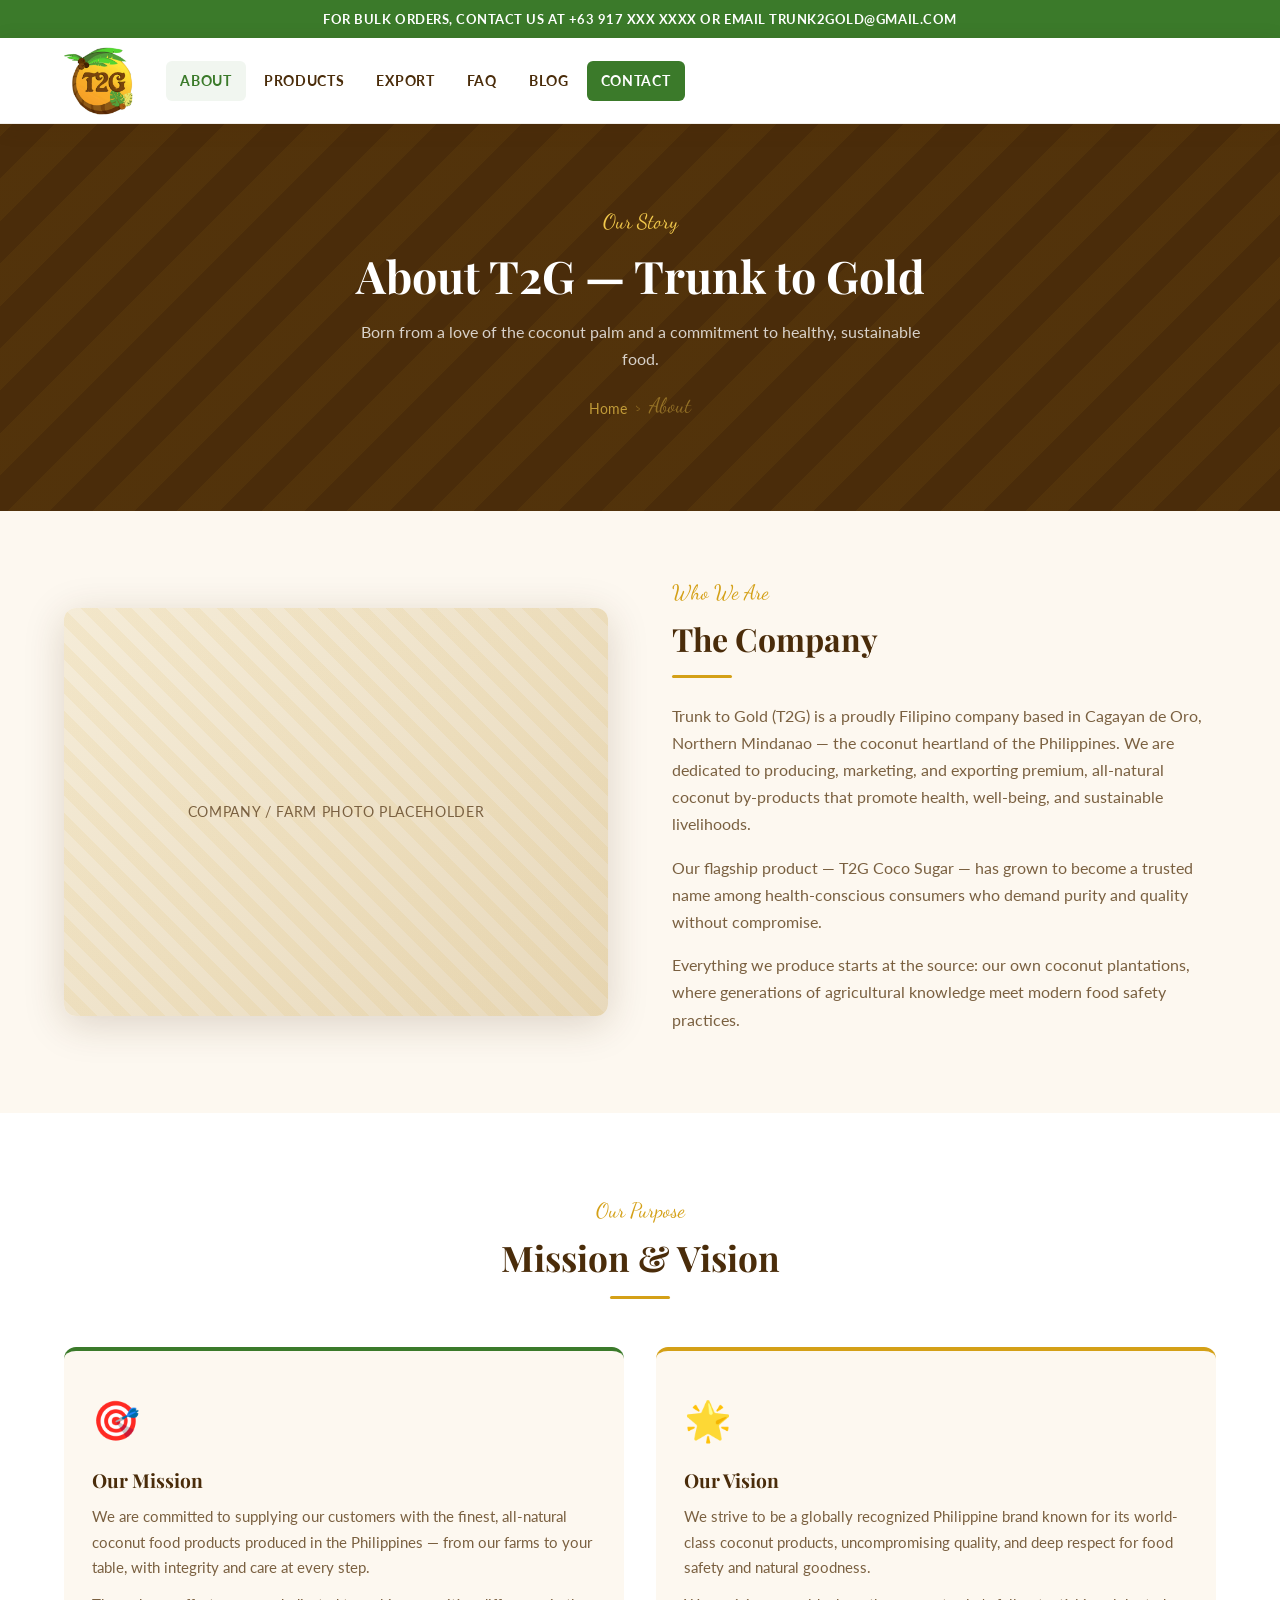
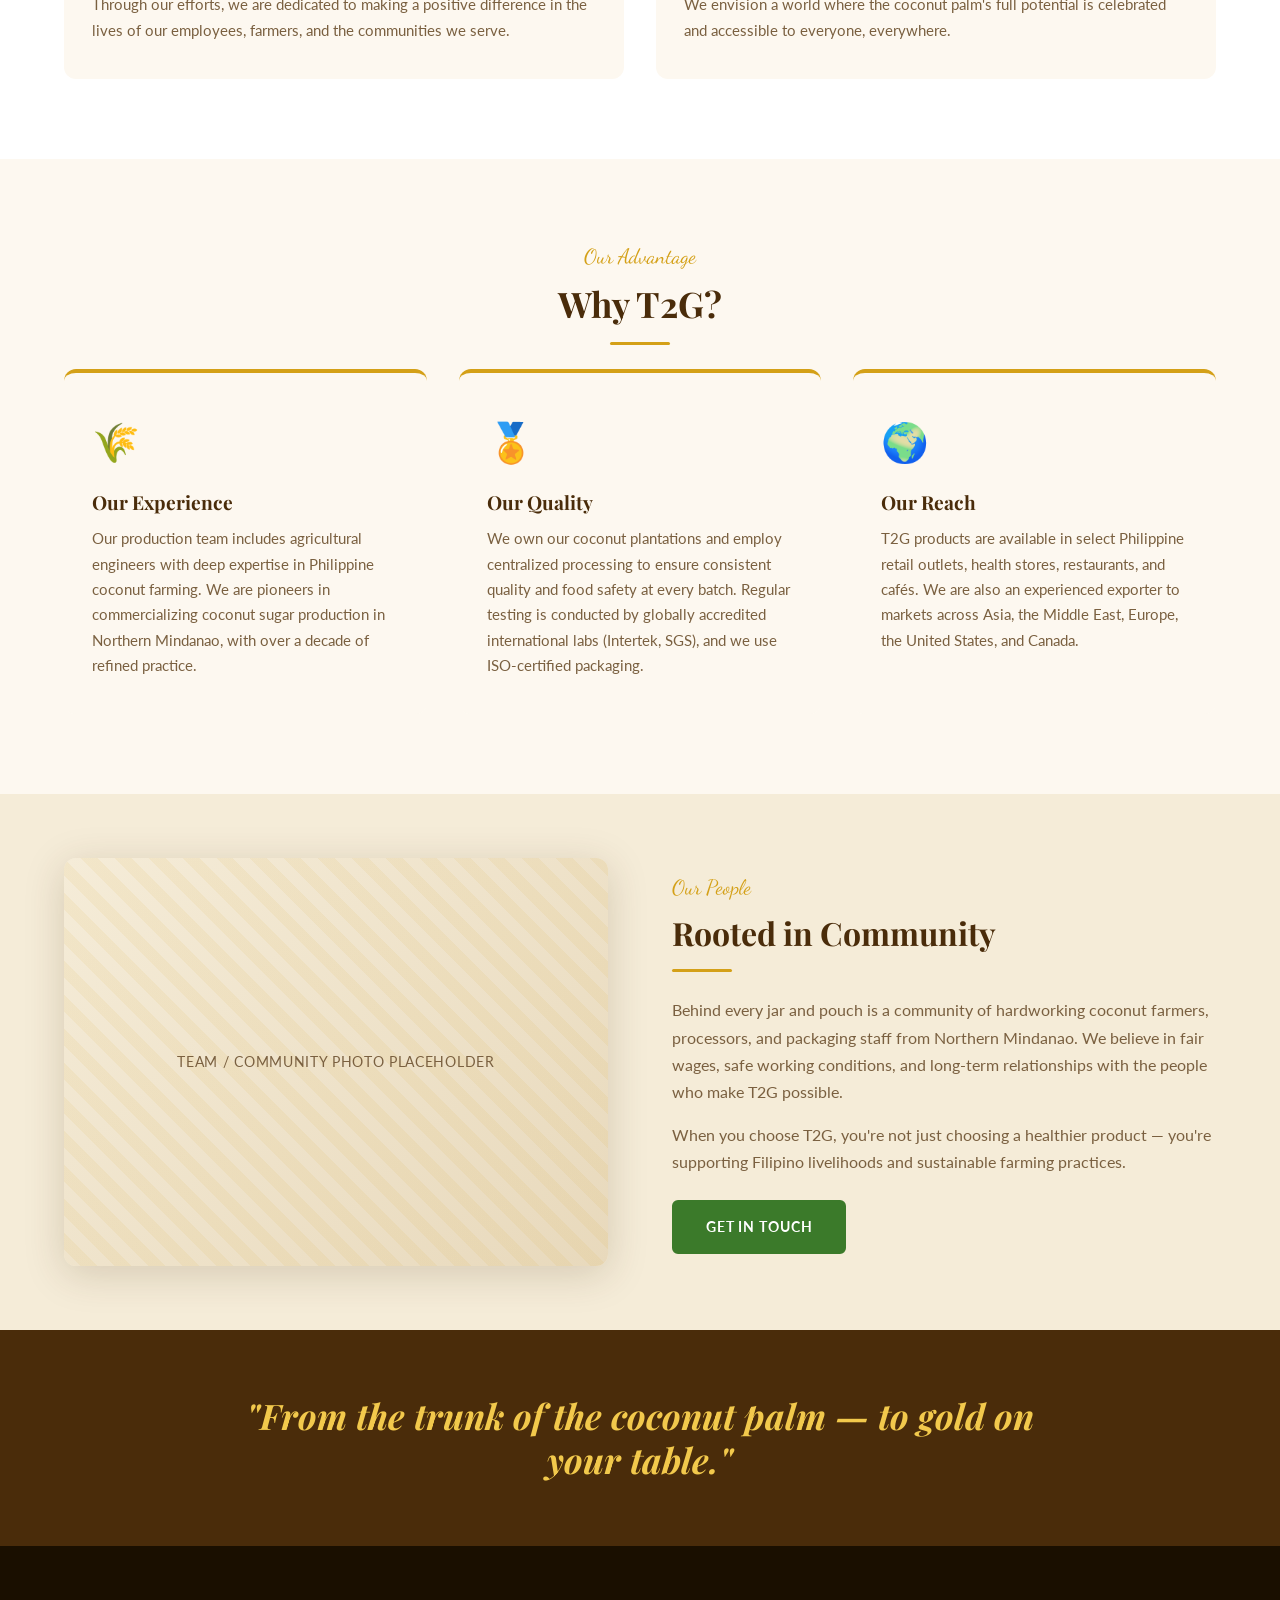
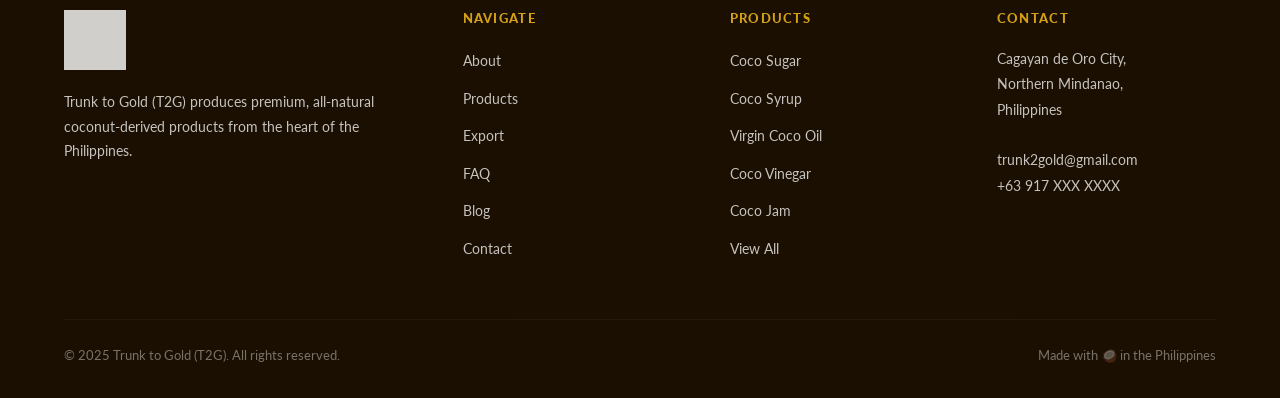
==== about.html @ 92caec51 "initial" ====
<!DOCTYPE html>
<html lang="en">
<head>
  <meta charset="UTF-8">
  <meta name="viewport" content="width=device-width, initial-scale=1.0">
  <title>About — Trunk to Gold (T2G)</title>
  <meta name="description" content="Learn about T2G — Trunk to Gold, our story, mission, vision, and why we're the trusted choice for premium coconut products in the Philippines.">
  <link rel="icon" type="image/png" href="assets/img/logo.png">
  <link rel="stylesheet" href="assets/style.css">
</head>
<body>

<!-- HEADER -->
<div id="topbar">
  <div class="container">
    <strong>For bulk orders, contact us at +63 917 XXX XXXX or email trunk2gold@gmail.com</strong>
  </div>
</div>
<header id="header">
  <div class="container">
    <div class="header-inner">
      <a id="logo" href="index.html"><img src="assets/img/logo.png" alt="T2G Logo"></a>
      <nav>
        <ul class="nav-main">
          <li><a href="about.html" class="active">About</a></li>
          <li><a href="products.html">Products</a></li>
          <li><a href="export.html">Export</a></li>
          <li><a href="faq.html">FAQ</a></li>
          <li><a href="blog.html">Blog</a></li>
          <li class="nav-cta"><a href="contact.html">Contact</a></li>
        </ul>
        <button class="nav-toggle"><span></span><span></span><span></span></button>
      </nav>
    </div>
  </div>
  <nav class="mobile-menu">
    <ul>
      <li><a href="about.html">About</a></li>
      <li><a href="products.html">Products</a></li>
      <li><a href="export.html">Export</a></li>
      <li><a href="faq.html">FAQ</a></li>
      <li><a href="blog.html">Blog</a></li>
      <li><a href="contact.html">Contact</a></li>
    </ul>
  </nav>
</header>

<!-- PAGE HERO -->
<div class="page-hero">
  <div class="page-hero-inner container">
    <span>Our Story</span>
    <h1>About T2G — Trunk to Gold</h1>
    <p>Born from a love of the coconut palm and a commitment to healthy, sustainable food.</p>
    <div class="breadcrumb">
      <a href="index.html">Home</a>
      <span>›</span>
      <span>About</span>
    </div>
  </div>
</div>

<!-- THE COMPANY -->
<section class="about-strip">
  <div class="container">
    <div class="about-grid">
      <div class="about-image img-placeholder">
        <span>Company / Farm Photo Placeholder</span>
      </div>
      <div class="about-text reveal">
        <span class="section-label">Who We Are</span>
        <h2>The Company</h2>
        <div class="divider divider-left"></div>
        <p>Trunk to Gold (T2G) is a proudly Filipino company based in Cagayan de Oro, Northern Mindanao — the coconut heartland of the Philippines. We are dedicated to producing, marketing, and exporting premium, all-natural coconut by-products that promote health, well-being, and sustainable livelihoods.</p>
        <p>Our flagship product — T2G Coco Sugar — has grown to become a trusted name among health-conscious consumers who demand purity and quality without compromise.</p>
        <p>Everything we produce starts at the source: our own coconut plantations, where generations of agricultural knowledge meet modern food safety practices.</p>
      </div>
    </div>
  </div>
</section>

<!-- MISSION & VISION -->
<section class="section" style="background:var(--white);">
  <div class="container">
    <div class="text-center reveal" style="margin-bottom:48px;">
      <span class="section-label">Our Purpose</span>
      <h2 class="section-title">Mission &amp; Vision</h2>
      <div class="divider"></div>
    </div>
    <div style="display:grid;grid-template-columns:1fr 1fr;gap:32px;" class="responsive-grid-2">
      <div class="feature-card reveal" style="border-color:var(--green);">
        <div class="feature-icon">🎯</div>
        <h3>Our Mission</h3>
        <p>We are committed to supplying our customers with the finest, all-natural coconut food products produced in the Philippines — from our farms to your table, with integrity and care at every step.</p>
        <p style="margin-top:12px;">Through our efforts, we are dedicated to making a positive difference in the lives of our employees, farmers, and the communities we serve.</p>
      </div>
      <div class="feature-card reveal" style="border-color:var(--gold);">
        <div class="feature-icon">🌟</div>
        <h3>Our Vision</h3>
        <p>We strive to be a globally recognized Philippine brand known for its world-class coconut products, uncompromising quality, and deep respect for food safety and natural goodness.</p>
        <p style="margin-top:12px;">We envision a world where the coconut palm's full potential is celebrated and accessible to everyone, everywhere.</p>
      </div>
    </div>
  </div>
</section>

<!-- WHY T2G -->
<section class="section" style="background:var(--cream);">
  <div class="container">
    <div class="text-center reveal">
      <span class="section-label">Our Advantage</span>
      <h2 class="section-title">Why T2G?</h2>
      <div class="divider"></div>
    </div>
    <div class="features-grid">
      <div class="feature-card reveal">
        <div class="feature-icon">🌾</div>
        <h3>Our Experience</h3>
        <p>Our production team includes agricultural engineers with deep expertise in Philippine coconut farming. We are pioneers in commercializing coconut sugar production in Northern Mindanao, with over a decade of refined practice.</p>
      </div>
      <div class="feature-card reveal">
        <div class="feature-icon">🏅</div>
        <h3>Our Quality</h3>
        <p>We own our coconut plantations and employ centralized processing to ensure consistent quality and food safety at every batch. Regular testing is conducted by globally accredited international labs (Intertek, SGS), and we use ISO-certified packaging.</p>
      </div>
      <div class="feature-card reveal">
        <div class="feature-icon">🌍</div>
        <h3>Our Reach</h3>
        <p>T2G products are available in select Philippine retail outlets, health stores, restaurants, and cafés. We are also an experienced exporter to markets across Asia, the Middle East, Europe, the United States, and Canada.</p>
      </div>
    </div>
  </div>
</section>

<!-- TEAM / FARM PHOTO STRIP -->
<section class="about-strip" style="background:var(--cream-dark);">
  <div class="container">
    <div class="about-grid reverse">
      <div class="about-text reveal">
        <span class="section-label">Our People</span>
        <h2>Rooted in Community</h2>
        <div class="divider divider-left"></div>
        <p>Behind every jar and pouch is a community of hardworking coconut farmers, processors, and packaging staff from Northern Mindanao. We believe in fair wages, safe working conditions, and long-term relationships with the people who make T2G possible.</p>
        <p>When you choose T2G, you're not just choosing a healthier product — you're supporting Filipino livelihoods and sustainable farming practices.</p>
        <a href="contact.html" class="btn btn-primary" style="margin-top:8px;">Get in Touch</a>
      </div>
      <div class="about-image img-placeholder">
        <span>Team / Community Photo Placeholder</span>
      </div>
    </div>
  </div>
</section>

<!-- CTA -->
<div class="tagline-banner">
  <h2><em>"From the trunk of the coconut palm — to gold on your table."</em></h2>
</div>

<!-- FOOTER -->
<footer class="footer-main">
  <div class="container">
    <div class="footer-grid">
      <div class="footer-brand">
        <img src="assets/img/logo.png" alt="T2G Logo">
        <p>Trunk to Gold (T2G) produces premium, all-natural coconut-derived products from the heart of the Philippines.</p>
      </div>
      <div class="footer-col">
        <h4>Navigate</h4>
        <ul>
          <li><a href="about.html">About</a></li>
          <li><a href="products.html">Products</a></li>
          <li><a href="export.html">Export</a></li>
          <li><a href="faq.html">FAQ</a></li>
          <li><a href="blog.html">Blog</a></li>
          <li><a href="contact.html">Contact</a></li>
        </ul>
      </div>
      <div class="footer-col">
        <h4>Products</h4>
        <ul>
          <li><a href="products.html">Coco Sugar</a></li>
          <li><a href="products.html">Coco Syrup</a></li>
          <li><a href="products.html">Virgin Coco Oil</a></li>
          <li><a href="products.html">Coco Vinegar</a></li>
          <li><a href="products.html">Coco Jam</a></li>
          <li><a href="products.html">View All</a></li>
        </ul>
      </div>
      <div class="footer-col">
        <h4>Contact</h4>
        <address>
          Cagayan de Oro City,<br>
          Northern Mindanao,<br>
          Philippines<br><br>
          trunk2gold@gmail.com<br>
          +63 917 XXX XXXX
        </address>
      </div>
    </div>
    <div class="footer-bottom">
      <span>© 2025 Trunk to Gold (T2G). All rights reserved.</span>
      <span>Made with 🥥 in the Philippines</span>
    </div>
  </div>
</footer>

<script src="assets/main.js"></script>
<style>
  @media(max-width:700px){.responsive-grid-2{grid-template-columns:1fr!important;}}
</style>
</body>
</html>
---- assets/style.css ----
/* =========================================
   T2G — Trunk to Gold  |  Main Stylesheet
   ========================================= */

@import url('https://fonts.googleapis.com/css2?family=Playfair+Display:ital,wght@0,400;0,700;0,900;1,400;1,700&family=Lato:wght@300;400;700;900&family=Dancing+Script:wght@500;700&display=swap');

/* ── CSS Variables ── */
:root {
  --gold:       #D4A017;
  --gold-light: #F2C94C;
  --gold-dark:  #8B6914;
  --brown:      #4A2C0A;
  --brown-mid:  #7A4F1A;
  --green:      #3B7A2A;
  --green-light:#5BA042;
  --cream:      #FDF8F0;
  --cream-dark: #F5ECD8;
  --white:      #FFFFFF;
  --black:      #1A0F00;
  --text:       #3D2B0F;
  --text-light: #7A6040;
  --topbar-bg:  #3B7A2A;
  --header-h:   85px;
  --radius:     6px;
  --shadow:     0 4px 20px rgba(74,44,10,.12);
  --shadow-lg:  0 8px 40px rgba(74,44,10,.18);
  --transition: all .3s ease;
}

/* ── Reset ── */
*, *::before, *::after { box-sizing: border-box; margin: 0; padding: 0; }
html { scroll-behavior: smooth; }
body {
  font-family: 'Lato', sans-serif;
  font-size: 16px;
  color: var(--text);
  background: var(--white);
  line-height: 1.7;
}
img { max-width: 100%; display: block; }
a { color: inherit; text-decoration: none; transition: var(--transition); }
ul { list-style: none; }
h1,h2,h3,h4,h5,h6 { font-family: 'Playfair Display', serif; line-height: 1.25; }
.alt-font { font-family: 'Dancing Script', cursive; }
.container { max-width: 1200px; margin: 0 auto; padding: 0 24px; }
.section { padding: 80px 0; }
.section-sm { padding: 48px 0; }
.text-center { text-align: center; }
.text-left { text-align: left; }

/* ── Buttons ── */
.btn {
  display: inline-block;
  padding: 13px 32px;
  border-radius: var(--radius);
  font-family: 'Lato', sans-serif;
  font-weight: 700;
  font-size: .9rem;
  letter-spacing: .06em;
  text-transform: uppercase;
  transition: var(--transition);
  cursor: pointer;
  border: 2px solid transparent;
}
.btn-primary {
  background: var(--green);
  color: var(--white);
  border-color: var(--green);
}
.btn-primary:hover {
  background: var(--green-light);
  border-color: var(--green-light);
  transform: translateY(-2px);
  box-shadow: var(--shadow);
}
.btn-outline {
  background: transparent;
  color: var(--green);
  border-color: var(--green);
}
.btn-outline:hover {
  background: var(--green);
  color: var(--white);
  transform: translateY(-2px);
}
.btn-gold {
  background: var(--gold);
  color: var(--brown);
  border-color: var(--gold);
}
.btn-gold:hover {
  background: var(--gold-dark);
  color: var(--white);
  transform: translateY(-2px);
  box-shadow: var(--shadow);
}

/* ── Divider ── */
.divider {
  width: 60px;
  height: 3px;
  background: var(--gold);
  margin: 16px auto 24px;
  border-radius: 2px;
}
.divider-left { margin-left: 0; }

/* ── Section Headers ── */
.section-label {
  font-family: 'Dancing Script', cursive;
  font-size: 1.3rem;
  color: var(--gold);
  display: block;
  margin-bottom: 8px;
}
.section-title {
  font-size: 2.2rem;
  color: var(--brown);
  margin-bottom: 4px;
}
.section-desc {
  color: var(--text-light);
  max-width: 640px;
  margin: 0 auto 40px;
}

/* ── Topbar ── */
#topbar {
  background: var(--topbar-bg);
  color: var(--white);
  padding: 8px 0;
  font-size: .82rem;
  font-weight: 700;
  letter-spacing: .04em;
  text-align: center;
  text-transform: uppercase;
}
#topbar a { color: var(--white); }
#topbar a:hover { color: var(--gold-light); }

/* ── Header ── */
#header {
  position: sticky;
  top: 0;
  z-index: 1000;
  background: rgba(255,255,255,.96);
  backdrop-filter: blur(10px);
  border-bottom: 1px solid rgba(74,44,10,.08);
  box-shadow: var(--shadow);
}
.header-inner {
  display: flex;
  align-items: center;
  height: var(--header-h);
  gap: 32px;
}
#logo { flex-shrink: 0; }
#logo img { height: 68px; width: auto; }
.nav-main {
  display: flex;
  align-items: center;
  gap: 4px;
  margin-left: auto;
}
.nav-main li a {
  padding: 8px 14px;
  font-weight: 700;
  font-size: .88rem;
  letter-spacing: .05em;
  text-transform: uppercase;
  color: var(--brown);
  border-radius: var(--radius);
  display: block;
}
.nav-main li a:hover,
.nav-main li a.active {
  color: var(--green);
  background: rgba(59,122,42,.07);
}
.nav-cta a {
  background: var(--green) !important;
  color: var(--white) !important;
  border-radius: var(--radius) !important;
}
.nav-cta a:hover {
  background: var(--green-light) !important;
}

/* Mobile nav toggle */
.nav-toggle {
  display: none;
  background: none;
  border: none;
  cursor: pointer;
  padding: 8px;
  flex-direction: column;
  gap: 5px;
  margin-left: auto;
}
.nav-toggle span {
  display: block;
  width: 24px;
  height: 2px;
  background: var(--brown);
  border-radius: 2px;
  transition: var(--transition);
}
.mobile-menu {
  display: none;
  background: var(--white);
  border-top: 1px solid rgba(74,44,10,.08);
  padding: 16px 24px 24px;
}
.mobile-menu.open { display: block; }
.mobile-menu li { border-bottom: 1px solid var(--cream-dark); }
.mobile-menu li a {
  display: block;
  padding: 12px 0;
  font-weight: 700;
  text-transform: uppercase;
  font-size: .9rem;
  letter-spacing: .04em;
  color: var(--brown);
}
.mobile-menu li a:hover { color: var(--green); }

/* ── Hero / Banner Slider ── */
.hero {
  position: relative;
  overflow: hidden;
  min-height: 560px;
  display: flex;
  align-items: center;
}
.hero-slide {
  position: absolute;
  inset: 0;
  opacity: 0;
  transition: opacity .8s ease;
  background-size: cover;
  background-position: center;
}
.hero-slide.active { opacity: 1; }
.hero-overlay {
  position: absolute;
  inset: 0;
  background: linear-gradient(90deg, rgba(74,44,10,.7) 0%, rgba(74,44,10,.3) 60%, transparent 100%);
}
.hero-content {
  position: relative;
  z-index: 2;
  color: var(--white);
  max-width: 560px;
  animation: heroIn .9s ease;
}
@keyframes heroIn {
  from { opacity: 0; transform: translateY(24px); }
  to   { opacity: 1; transform: none; }
}
.hero-label {
  font-family: 'Dancing Script', cursive;
  font-size: 1.5rem;
  color: var(--gold-light);
  display: block;
  margin-bottom: 8px;
}
.hero-title {
  font-size: clamp(2rem, 5vw, 3.4rem);
  font-weight: 900;
  line-height: 1.1;
  margin-bottom: 20px;
  text-shadow: 0 2px 12px rgba(0,0,0,.3);
}
.hero-desc {
  font-size: 1.05rem;
  opacity: .92;
  margin-bottom: 32px;
  line-height: 1.65;
}
.hero-btns { display: flex; gap: 16px; flex-wrap: wrap; }
.hero-dots {
  position: absolute;
  bottom: 24px;
  left: 50%;
  transform: translateX(-50%);
  display: flex;
  gap: 10px;
  z-index: 3;
}
.hero-dot {
  width: 10px; height: 10px;
  border-radius: 50%;
  background: rgba(255,255,255,.4);
  cursor: pointer;
  border: none;
  transition: var(--transition);
}
.hero-dot.active { background: var(--gold); transform: scale(1.3); }

/* Placeholder image */
.img-placeholder {
  background: linear-gradient(135deg, var(--cream-dark) 0%, #e8d9bc 100%);
  display: flex;
  align-items: center;
  justify-content: center;
  color: var(--text-light);
  font-size: .85rem;
  letter-spacing: .05em;
  text-transform: uppercase;
  position: relative;
  overflow: hidden;
}
.img-placeholder::after {
  content: '';
  position: absolute;
  inset: 0;
  background: repeating-linear-gradient(
    45deg,
    transparent,
    transparent 12px,
    rgba(212,160,23,.08) 12px,
    rgba(212,160,23,.08) 24px
  );
}
.img-placeholder span { position: relative; z-index: 1; }

/* ── About Strip ── */
.about-strip {
  background: var(--cream);
  padding: 64px 0;
}
.about-grid {
  display: grid;
  grid-template-columns: 1fr 1fr;
  gap: 64px;
  align-items: center;
}
.about-grid.reverse { direction: rtl; }
.about-grid.reverse > * { direction: ltr; }
.about-image {
  border-radius: 12px;
  overflow: hidden;
  box-shadow: var(--shadow-lg);
  aspect-ratio: 4/3;
}
.about-text .section-label { text-align: left; }
.about-text h2 { font-size: 2rem; color: var(--brown); margin-bottom: 16px; }
.about-text p { color: var(--text-light); margin-bottom: 16px; }

/* ── Tagline Banner ── */
.tagline-banner {
  background: var(--brown);
  color: var(--white);
  text-align: center;
  padding: 64px 24px;
}
.tagline-banner h2 {
  font-style: italic;
  font-size: clamp(1.4rem, 3.5vw, 2.2rem);
  color: var(--gold-light);
  max-width: 800px;
  margin: 0 auto;
}

/* ── Products Grid ── */
.products-grid {
  display: grid;
  grid-template-columns: repeat(auto-fill, minmax(240px, 1fr));
  gap: 28px;
}
.product-card {
  background: var(--white);
  border: 1px solid var(--cream-dark);
  border-radius: 12px;
  overflow: hidden;
  transition: var(--transition);
  box-shadow: var(--shadow);
}
.product-card:hover {
  transform: translateY(-6px);
  box-shadow: var(--shadow-lg);
  border-color: var(--gold);
}
.product-image {
  aspect-ratio: 1;
  width: 100%;
}
.product-info {
  padding: 20px;
  text-align: center;
}
.product-info h3 {
  font-size: 1.15rem;
  color: var(--brown);
  margin-bottom: 8px;
}
.product-info p {
  font-size: .88rem;
  color: var(--text-light);
  margin-bottom: 16px;
}
.product-badge {
  display: inline-block;
  background: var(--gold);
  color: var(--brown);
  font-size: .72rem;
  font-weight: 900;
  letter-spacing: .08em;
  text-transform: uppercase;
  padding: 3px 10px;
  border-radius: 20px;
  margin-bottom: 10px;
}

/* ── Features / Why ── */
.features-grid {
  display: grid;
  grid-template-columns: repeat(3, 1fr);
  gap: 32px;
}
.feature-card {
  background: var(--cream);
  border-radius: 12px;
  padding: 36px 28px;
  border-top: 4px solid var(--gold);
  transition: var(--transition);
}
.feature-card:hover {
  transform: translateY(-4px);
  box-shadow: var(--shadow);
}
.feature-icon {
  font-size: 2.4rem;
  margin-bottom: 16px;
}
.feature-card h3 { font-size: 1.2rem; color: var(--brown); margin-bottom: 12px; }
.feature-card p  { color: var(--text-light); font-size: .93rem; }

/* ── Stats ── */
.stats-bar {
  background: var(--green);
  padding: 48px 0;
  color: var(--white);
}
.stats-grid {
  display: grid;
  grid-template-columns: repeat(4, 1fr);
  gap: 32px;
  text-align: center;
}
.stat-num {
  font-family: 'Playfair Display', serif;
  font-size: 2.8rem;
  font-weight: 900;
  color: var(--gold-light);
  display: block;
}
.stat-label { font-size: .9rem; opacity: .88; letter-spacing: .04em; text-transform: uppercase; }

/* ── Certifications ── */
.certs-grid {
  display: grid;
  grid-template-columns: repeat(4, 1fr);
  gap: 24px;
  align-items: center;
}
.cert-item {
  background: var(--cream);
  border-radius: 10px;
  padding: 28px 20px;
  text-align: center;
  transition: var(--transition);
  border: 1px solid var(--cream-dark);
}
.cert-item:hover { transform: translateY(-3px); box-shadow: var(--shadow); }
.cert-item .icon { font-size: 2rem; margin-bottom: 10px; }
.cert-item p { font-size: .85rem; color: var(--text-light); font-weight: 700; text-transform: uppercase; letter-spacing: .04em; }

/* ── Export ── */
.export-card {
  background: var(--cream);
  border-radius: 12px;
  padding: 32px;
  border-left: 4px solid var(--gold);
  margin-bottom: 20px;
}
.export-card h3 { font-size: 1.1rem; color: var(--brown); margin-bottom: 8px; }
.export-card p  { color: var(--text-light); font-size: .93rem; }
.export-grid {
  display: grid;
  grid-template-columns: 1fr 1fr;
  gap: 20px;
}

/* ── FAQ Accordion ── */
.faq-list { max-width: 800px; margin: 0 auto; }
.faq-item {
  border-bottom: 1px solid var(--cream-dark);
  overflow: hidden;
}
.faq-question {
  width: 100%;
  background: none;
  border: none;
  text-align: left;
  padding: 22px 0;
  font-family: 'Lato', sans-serif;
  font-size: 1rem;
  font-weight: 700;
  color: var(--brown);
  cursor: pointer;
  display: flex;
  justify-content: space-between;
  align-items: center;
  gap: 16px;
  transition: color .2s;
}
.faq-question:hover { color: var(--green); }
.faq-icon {
  flex-shrink: 0;
  width: 24px;
  height: 24px;
  border-radius: 50%;
  background: var(--gold);
  color: var(--brown);
  display: flex;
  align-items: center;
  justify-content: center;
  font-size: .75rem;
  font-weight: 900;
  transition: transform .3s;
}
.faq-item.open .faq-icon { transform: rotate(45deg); }
.faq-answer {
  max-height: 0;
  overflow: hidden;
  transition: max-height .35s ease, padding .35s;
  color: var(--text-light);
  line-height: 1.7;
}
.faq-item.open .faq-answer { max-height: 400px; padding-bottom: 22px; }

/* ── Blog Grid ── */
.blog-grid { display: grid; grid-template-columns: repeat(3, 1fr); gap: 28px; }
.blog-card {
  border-radius: 12px;
  overflow: hidden;
  border: 1px solid var(--cream-dark);
  transition: var(--transition);
}
.blog-card:hover { transform: translateY(-5px); box-shadow: var(--shadow-lg); }
.blog-image { aspect-ratio: 16/9; }
.blog-info { padding: 24px; }
.blog-cat {
  font-size: .75rem;
  font-weight: 900;
  text-transform: uppercase;
  letter-spacing: .08em;
  color: var(--green);
  margin-bottom: 8px;
  display: block;
}
.blog-info h3 { font-size: 1.1rem; color: var(--brown); margin-bottom: 10px; }
.blog-info p  { font-size: .88rem; color: var(--text-light); margin-bottom: 16px; }
.blog-date { font-size: .8rem; color: var(--text-light); }

/* ── Contact ── */
.contact-grid {
  display: grid;
  grid-template-columns: 1fr 1.4fr;
  gap: 60px;
  align-items: start;
}
.contact-info h2 { font-size: 2rem; color: var(--brown); margin-bottom: 24px; }
.info-item {
  display: flex;
  gap: 16px;
  margin-bottom: 24px;
}
.info-icon {
  width: 44px;
  height: 44px;
  border-radius: 50%;
  background: var(--gold);
  display: flex;
  align-items: center;
  justify-content: center;
  flex-shrink: 0;
  font-size: 1.1rem;
}
.info-item p { color: var(--text-light); font-size: .93rem; }
.info-item strong { color: var(--brown); display: block; margin-bottom: 4px; }
/* Contact Form */
.contact-form .form-group { margin-bottom: 20px; }
.contact-form label {
  display: block;
  font-size: .85rem;
  font-weight: 700;
  color: var(--brown);
  margin-bottom: 6px;
  letter-spacing: .04em;
  text-transform: uppercase;
}
.contact-form input,
.contact-form textarea,
.contact-form select {
  width: 100%;
  padding: 12px 16px;
  border: 1.5px solid var(--cream-dark);
  border-radius: var(--radius);
  font-family: 'Lato', sans-serif;
  font-size: 1rem;
  color: var(--text);
  background: var(--cream);
  transition: border-color .2s;
  outline: none;
}
.contact-form input:focus,
.contact-form textarea:focus {
  border-color: var(--green);
  background: var(--white);
}
.contact-form textarea { resize: vertical; min-height: 140px; }

/* ── Page Hero (inner pages) ── */
.page-hero {
  background: var(--brown);
  padding: 80px 0;
  text-align: center;
  color: var(--white);
  position: relative;
  overflow: hidden;
}
.page-hero::before {
  content: '';
  position: absolute;
  inset: 0;
  background: repeating-linear-gradient(
    -45deg,
    transparent,
    transparent 30px,
    rgba(212,160,23,.06) 30px,
    rgba(212,160,23,.06) 60px
  );
}
.page-hero-inner { position: relative; z-index: 1; }
.page-hero span {
  font-family: 'Dancing Script', cursive;
  font-size: 1.3rem;
  color: var(--gold-light);
  display: block;
  margin-bottom: 8px;
}
.page-hero h1 { font-size: clamp(1.8rem, 4vw, 2.8rem); }
.page-hero p { color: rgba(255,255,255,.78); margin-top: 14px; max-width: 560px; margin-left: auto; margin-right: auto; }
.breadcrumb {
  display: flex;
  gap: 8px;
  align-items: center;
  justify-content: center;
  margin-top: 16px;
  font-size: .85rem;
  opacity: .7;
}
.breadcrumb a { color: var(--gold-light); }
.breadcrumb span { opacity: .6; }

/* ── Products Page full ── */
.products-page-grid {
  display: grid;
  grid-template-columns: 280px 1fr;
  gap: 48px;
  align-items: start;
}
.product-sidebar {
  background: var(--cream);
  border-radius: 12px;
  padding: 28px;
  position: sticky;
  top: calc(var(--header-h) + 20px);
}
.product-sidebar h3 {
  font-size: 1rem;
  color: var(--brown);
  margin-bottom: 16px;
  text-transform: uppercase;
  letter-spacing: .06em;
}
.sidebar-list li {
  border-bottom: 1px solid var(--cream-dark);
}
.sidebar-list li a {
  display: block;
  padding: 10px 0;
  font-size: .9rem;
  color: var(--text-light);
  font-weight: 600;
}
.sidebar-list li a:hover, .sidebar-list li a.active { color: var(--green); }

/* ── Footer ── */
.footer-main {
  background: var(--black);
  color: rgba(255,255,255,.75);
  padding: 64px 0 32px;
}
.footer-grid {
  display: grid;
  grid-template-columns: 1.6fr 1fr 1fr 1fr;
  gap: 48px;
  margin-bottom: 48px;
}
.footer-brand img { height: 60px; margin-bottom: 20px; filter: brightness(0) invert(1) opacity(.8); }
.footer-brand p { font-size: .9rem; line-height: 1.7; }
.footer-col h4 {
  font-family: 'Lato', sans-serif;
  font-size: .8rem;
  font-weight: 900;
  text-transform: uppercase;
  letter-spacing: .1em;
  color: var(--gold);
  margin-bottom: 20px;
}
.footer-col ul li { margin-bottom: 10px; }
.footer-col ul li a { font-size: .9rem; transition: color .2s; }
.footer-col ul li a:hover { color: var(--gold-light); }
.footer-col address { font-style: normal; font-size: .88rem; line-height: 1.8; }
.footer-bottom {
  border-top: 1px solid rgba(255,255,255,.08);
  padding-top: 24px;
  display: flex;
  justify-content: space-between;
  align-items: center;
  font-size: .82rem;
  opacity: .55;
}

/* ── Responsive ── */
@media (max-width: 900px) {
  .features-grid { grid-template-columns: 1fr 1fr; }
  .stats-grid    { grid-template-columns: repeat(2, 1fr); }
  .footer-grid   { grid-template-columns: 1fr 1fr; }
  .certs-grid    { grid-template-columns: repeat(2, 1fr); }
  .products-page-grid { grid-template-columns: 1fr; }
  .product-sidebar { position: static; }
  .contact-grid  { grid-template-columns: 1fr; gap: 40px; }
  .export-grid   { grid-template-columns: 1fr; }
}
@media (max-width: 700px) {
  .about-grid    { grid-template-columns: 1fr; gap: 32px; }
  .about-grid.reverse { direction: ltr; }
  .nav-main      { display: none; }
  .nav-toggle    { display: flex; }
  .features-grid { grid-template-columns: 1fr; }
  .blog-grid     { grid-template-columns: 1fr; }
  .hero          { min-height: 420px; }
  .section       { padding: 56px 0; }
  .stats-grid    { grid-template-columns: repeat(2, 1fr); }
  .footer-grid   { grid-template-columns: 1fr; gap: 32px; }
  .footer-bottom { flex-direction: column; gap: 8px; text-align: center; }
}
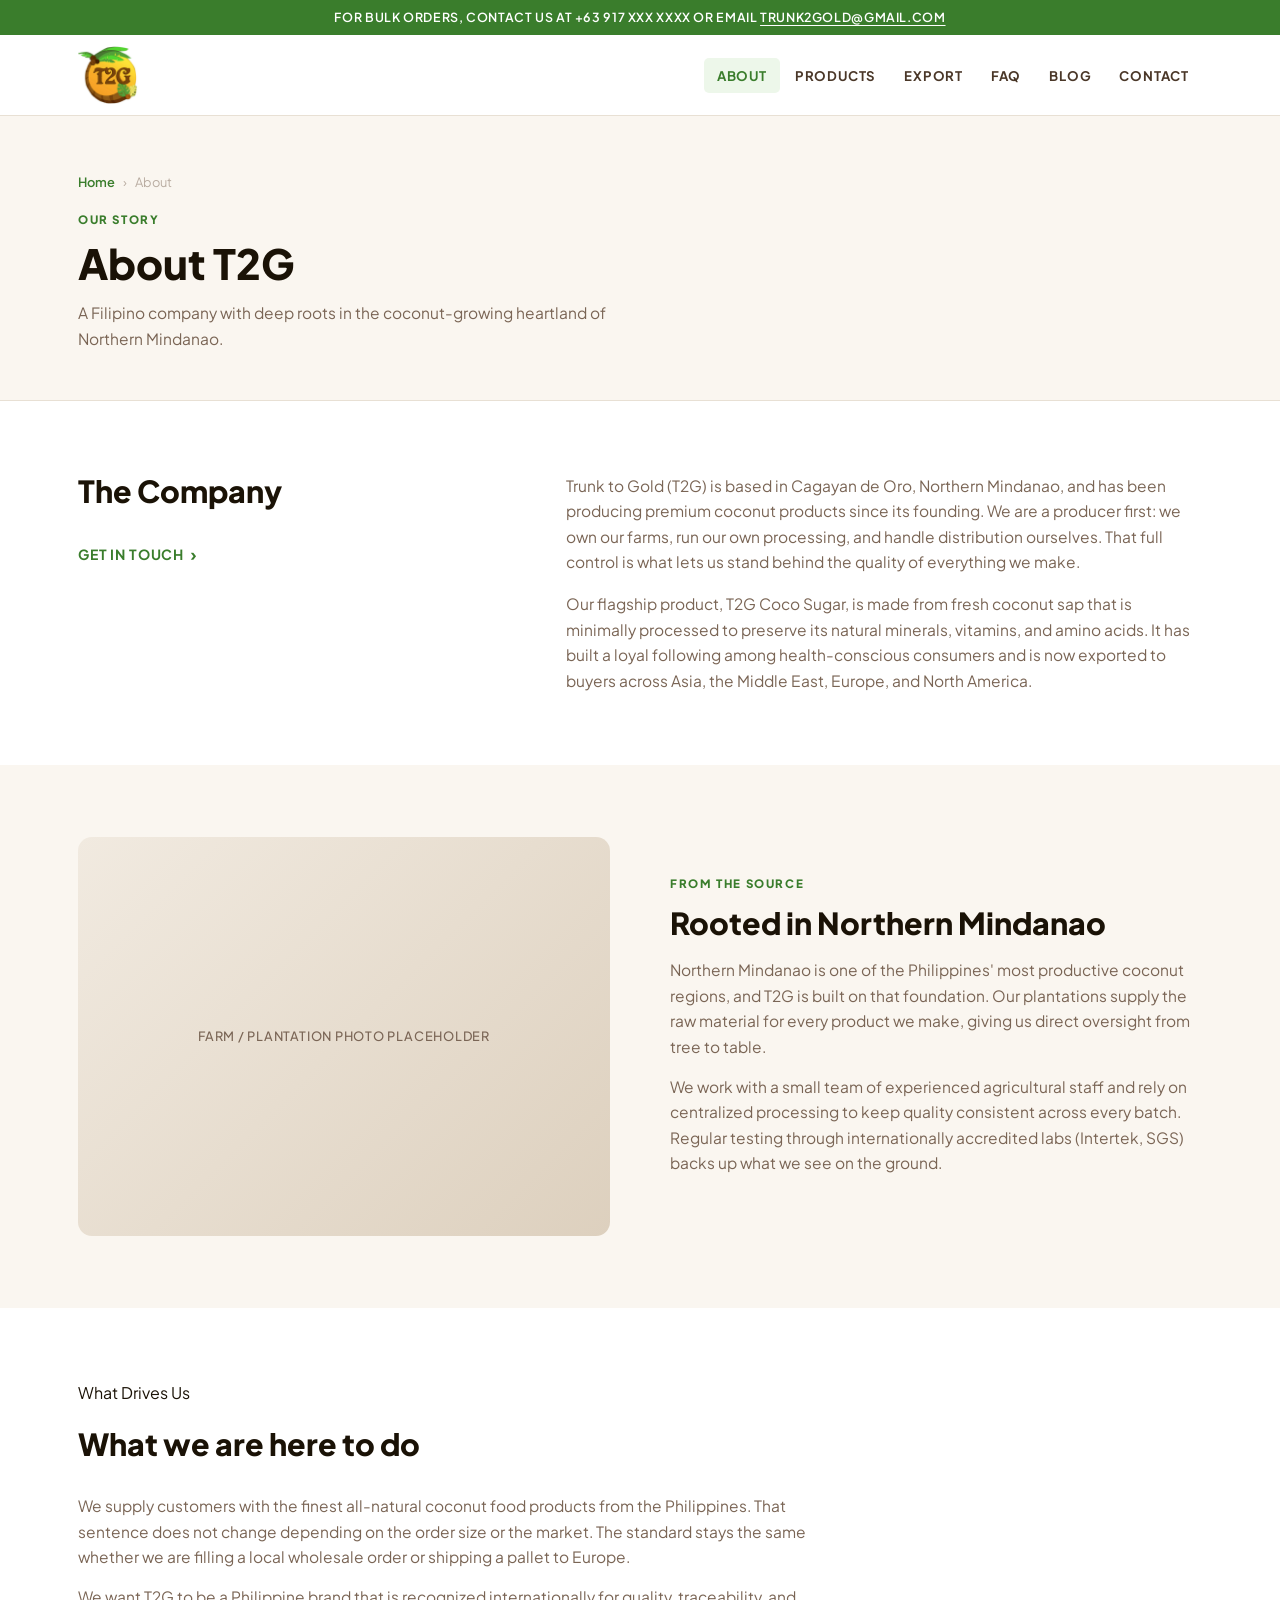
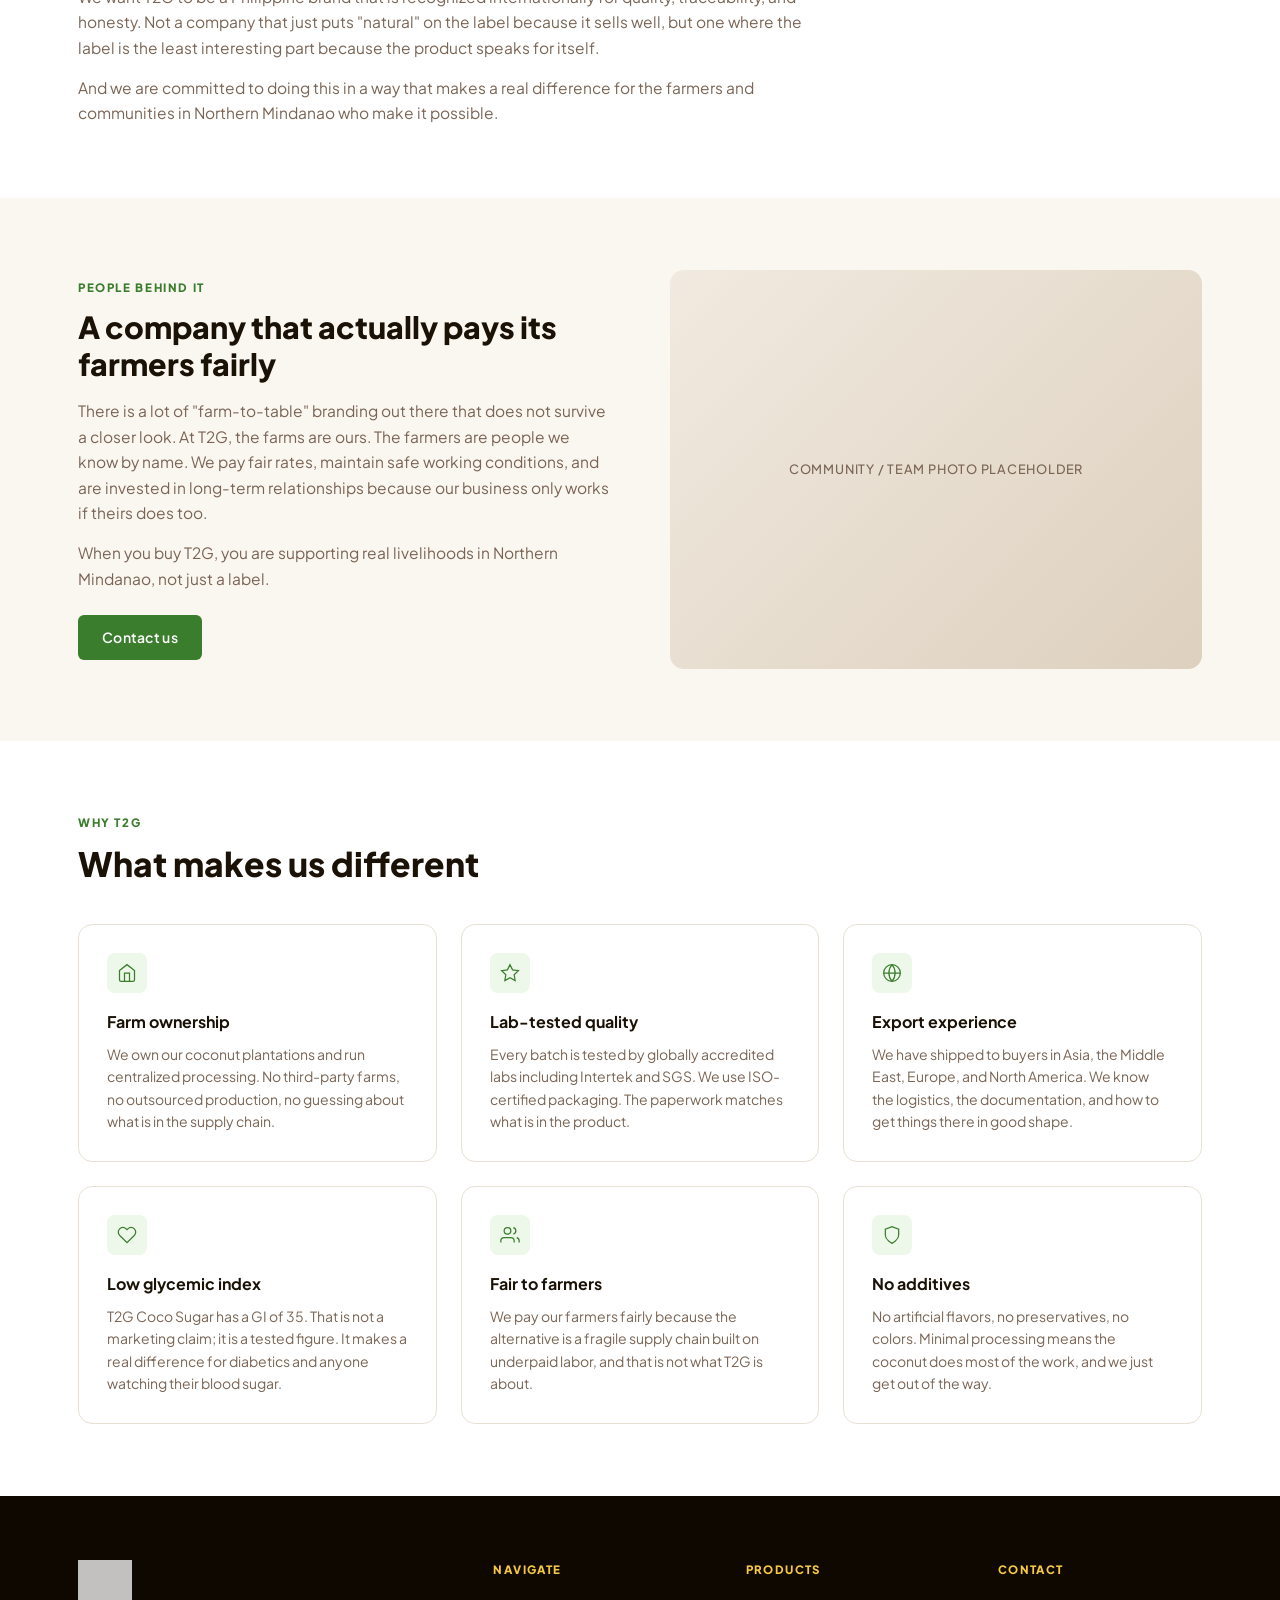
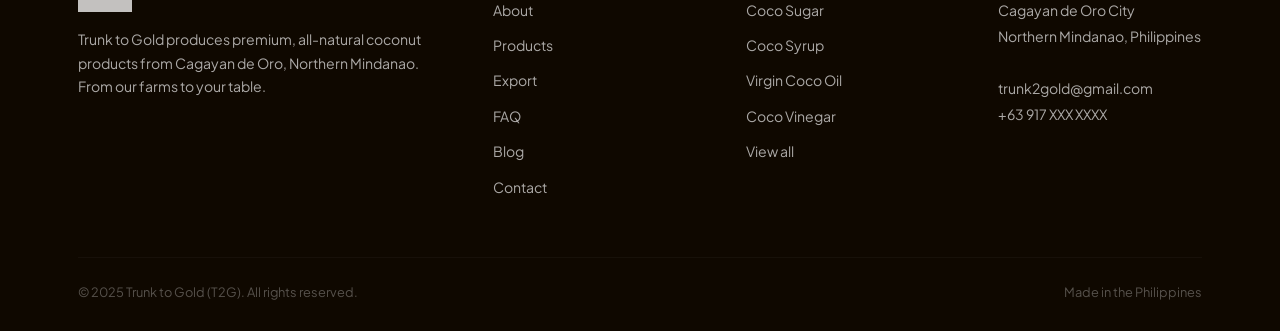
==== commit eab6d98c: "v2" ====
--- a/about.html
+++ b/about.html
@@ -4,208 +4,199 @@
   <meta charset="UTF-8">
   <meta name="viewport" content="width=device-width, initial-scale=1.0">
   <title>About — Trunk to Gold (T2G)</title>
-  <meta name="description" content="Learn about T2G — Trunk to Gold, our story, mission, vision, and why we're the trusted choice for premium coconut products in the Philippines.">
+  <meta name="description" content="Learn about T2G — Trunk to Gold, a Filipino coconut products company from Cagayan de Oro, Northern Mindanao.">
   <link rel="icon" type="image/png" href="assets/img/logo.png">
   <link rel="stylesheet" href="assets/style.css">
 </head>
 <body>
 
-<!-- HEADER -->
 <div id="topbar">
   <div class="container">
-    <strong>For bulk orders, contact us at +63 917 XXX XXXX or email trunk2gold@gmail.com</strong>
+    For bulk orders, contact us at +63 917 XXX XXXX or email <a href="mailto:trunk2gold@gmail.com">trunk2gold@gmail.com</a>
   </div>
 </div>
+
 <header id="header">
   <div class="container">
-    <div class="header-inner">
-      <a id="logo" href="index.html"><img src="assets/img/logo.png" alt="T2G Logo"></a>
-      <nav>
-        <ul class="nav-main">
-          <li><a href="about.html" class="active">About</a></li>
-          <li><a href="products.html">Products</a></li>
-          <li><a href="export.html">Export</a></li>
-          <li><a href="faq.html">FAQ</a></li>
-          <li><a href="blog.html">Blog</a></li>
-          <li class="nav-cta"><a href="contact.html">Contact</a></li>
-        </ul>
-        <button class="nav-toggle"><span></span><span></span><span></span></button>
+    <div class="header-row">
+      <a id="logo" href="index.html"><img src="assets/img/logo.png" alt="Trunk to Gold"></a>
+      <div class="nav-spacer"></div>
+      <nav class="nav-links">
+        <a href="about.html" class="active">About</a>
+        <a href="products.html">Products</a>
+        <a href="export.html">Export</a>
+        <a href="faq.html">FAQ</a>
+        <a href="blog.html">Blog</a>
+        <a href="contact.html">Contact</a>
       </nav>
-    </div>
-  </div>
-  <nav class="mobile-menu">
-    <ul>
-      <li><a href="about.html">About</a></li>
-      <li><a href="products.html">Products</a></li>
-      <li><a href="export.html">Export</a></li>
-      <li><a href="faq.html">FAQ</a></li>
-      <li><a href="blog.html">Blog</a></li>
-      <li><a href="contact.html">Contact</a></li>
-    </ul>
+      <button class="nav-toggle" aria-label="Open menu"><span></span><span></span><span></span></button>
+    </div>
+  </div>
+</header>
+
+<div class="mobile-menu">
+  <button class="mobile-close" aria-label="Close menu">&#x2715;</button>
+  <nav>
+    <a href="about.html">About</a><a href="products.html">Products</a><a href="export.html">Export</a>
+    <a href="faq.html">FAQ</a><a href="blog.html">Blog</a><a href="contact.html">Contact</a>
   </nav>
-</header>
-
-<!-- PAGE HERO -->
-<div class="page-hero">
-  <div class="page-hero-inner container">
-    <span>Our Story</span>
-    <h1>About T2G — Trunk to Gold</h1>
-    <p>Born from a love of the coconut palm and a commitment to healthy, sustainable food.</p>
-    <div class="breadcrumb">
-      <a href="index.html">Home</a>
-      <span>›</span>
-      <span>About</span>
-    </div>
-  </div>
 </div>
 
+<!-- PAGE HEADER -->
+<div class="page-header">
+  <div class="container">
+    <div class="breadcrumb"><a href="index.html">Home</a><span>›</span><span>About</span></div>
+    <span class="kicker">Our Story</span>
+    <h1>About T2G</h1>
+    <p>A Filipino company with deep roots in the coconut-growing heartland of Northern Mindanao.</p>
+  </div>
+</div>
+
 <!-- THE COMPANY -->
-<section class="about-strip">
-  <div class="container">
-    <div class="about-grid">
-      <div class="about-image img-placeholder">
-        <span>Company / Farm Photo Placeholder</span>
-      </div>
-      <div class="about-text reveal">
-        <span class="section-label">Who We Are</span>
+<section class="section">
+  <div class="container">
+    <div class="about-split reveal">
+      <div>
         <h2>The Company</h2>
-        <div class="divider divider-left"></div>
-        <p>Trunk to Gold (T2G) is a proudly Filipino company based in Cagayan de Oro, Northern Mindanao — the coconut heartland of the Philippines. We are dedicated to producing, marketing, and exporting premium, all-natural coconut by-products that promote health, well-being, and sustainable livelihoods.</p>
-        <p>Our flagship product — T2G Coco Sugar — has grown to become a trusted name among health-conscious consumers who demand purity and quality without compromise.</p>
-        <p>Everything we produce starts at the source: our own coconut plantations, where generations of agricultural knowledge meet modern food safety practices.</p>
-      </div>
-    </div>
-  </div>
-</section>
-
-<!-- MISSION & VISION -->
-<section class="section" style="background:var(--white);">
-  <div class="container">
-    <div class="text-center reveal" style="margin-bottom:48px;">
-      <span class="section-label">Our Purpose</span>
-      <h2 class="section-title">Mission &amp; Vision</h2>
-      <div class="divider"></div>
-    </div>
-    <div style="display:grid;grid-template-columns:1fr 1fr;gap:32px;" class="responsive-grid-2">
-      <div class="feature-card reveal" style="border-color:var(--green);">
-        <div class="feature-icon">🎯</div>
-        <h3>Our Mission</h3>
-        <p>We are committed to supplying our customers with the finest, all-natural coconut food products produced in the Philippines — from our farms to your table, with integrity and care at every step.</p>
-        <p style="margin-top:12px;">Through our efforts, we are dedicated to making a positive difference in the lives of our employees, farmers, and the communities we serve.</p>
-      </div>
-      <div class="feature-card reveal" style="border-color:var(--gold);">
-        <div class="feature-icon">🌟</div>
-        <h3>Our Vision</h3>
-        <p>We strive to be a globally recognized Philippine brand known for its world-class coconut products, uncompromising quality, and deep respect for food safety and natural goodness.</p>
-        <p style="margin-top:12px;">We envision a world where the coconut palm's full potential is celebrated and accessible to everyone, everywhere.</p>
-      </div>
-    </div>
-  </div>
-</section>
-
-<!-- WHY T2G -->
-<section class="section" style="background:var(--cream);">
-  <div class="container">
-    <div class="text-center reveal">
-      <span class="section-label">Our Advantage</span>
-      <h2 class="section-title">Why T2G?</h2>
-      <div class="divider"></div>
-    </div>
-    <div class="features-grid">
-      <div class="feature-card reveal">
-        <div class="feature-icon">🌾</div>
-        <h3>Our Experience</h3>
-        <p>Our production team includes agricultural engineers with deep expertise in Philippine coconut farming. We are pioneers in commercializing coconut sugar production in Northern Mindanao, with over a decade of refined practice.</p>
-      </div>
-      <div class="feature-card reveal">
-        <div class="feature-icon">🏅</div>
-        <h3>Our Quality</h3>
-        <p>We own our coconut plantations and employ centralized processing to ensure consistent quality and food safety at every batch. Regular testing is conducted by globally accredited international labs (Intertek, SGS), and we use ISO-certified packaging.</p>
-      </div>
-      <div class="feature-card reveal">
-        <div class="feature-icon">🌍</div>
-        <h3>Our Reach</h3>
-        <p>T2G products are available in select Philippine retail outlets, health stores, restaurants, and cafés. We are also an experienced exporter to markets across Asia, the Middle East, Europe, the United States, and Canada.</p>
-      </div>
-    </div>
-  </div>
-</section>
-
-<!-- TEAM / FARM PHOTO STRIP -->
-<section class="about-strip" style="background:var(--cream-dark);">
-  <div class="container">
-    <div class="about-grid reverse">
-      <div class="about-text reveal">
-        <span class="section-label">Our People</span>
-        <h2>Rooted in Community</h2>
-        <div class="divider divider-left"></div>
-        <p>Behind every jar and pouch is a community of hardworking coconut farmers, processors, and packaging staff from Northern Mindanao. We believe in fair wages, safe working conditions, and long-term relationships with the people who make T2G possible.</p>
-        <p>When you choose T2G, you're not just choosing a healthier product — you're supporting Filipino livelihoods and sustainable farming practices.</p>
-        <a href="contact.html" class="btn btn-primary" style="margin-top:8px;">Get in Touch</a>
-      </div>
-      <div class="about-image img-placeholder">
-        <span>Team / Community Photo Placeholder</span>
-      </div>
-    </div>
-  </div>
-</section>
-
-<!-- CTA -->
-<div class="tagline-banner">
-  <h2><em>"From the trunk of the coconut palm — to gold on your table."</em></h2>
-</div>
-
-<!-- FOOTER -->
-<footer class="footer-main">
+        <a href="contact.html" class="link-arrow" style="margin-top:14px;display:inline-flex;">Get in touch</a>
+      </div>
+      <div>
+        <p>Trunk to Gold (T2G) is based in Cagayan de Oro, Northern Mindanao, and has been producing premium coconut products since its founding. We are a producer first: we own our farms, run our own processing, and handle distribution ourselves. That full control is what lets us stand behind the quality of everything we make.</p>
+        <p>Our flagship product, T2G Coco Sugar, is made from fresh coconut sap that is minimally processed to preserve its natural minerals, vitamins, and amino acids. It has built a loyal following among health-conscious consumers and is now exported to buyers across Asia, the Middle East, Europe, and North America.</p>
+      </div>
+    </div>
+  </div>
+</section>
+
+<!-- PHOTO + TEXT: Farm -->
+<section class="section section-cream">
+  <div class="container">
+    <div class="img-text-split reveal">
+      <div class="split-img"><div class="img-ph">Farm / plantation photo placeholder</div></div>
+      <div class="split-text">
+        <span class="kicker">From the Source</span>
+        <h2>Rooted in Northern Mindanao</h2>
+        <p>Northern Mindanao is one of the Philippines' most productive coconut regions, and T2G is built on that foundation. Our plantations supply the raw material for every product we make, giving us direct oversight from tree to table.</p>
+        <p>We work with a small team of experienced agricultural staff and rely on centralized processing to keep quality consistent across every batch. Regular testing through internationally accredited labs (Intertek, SGS) backs up what we see on the ground.</p>
+      </div>
+    </div>
+  </div>
+</section>
+
+<!-- MISSION / VISION as simple text block, not cards -->
+<section class="section">
+  <div class="container">
+    <div style="max-width:760px;" class="reveal">
+      <span class="kicker">What Drives Us</span>
+      <h2 style="font-size:1.9rem;font-weight:800;color:var(--text);margin:12px 0 24px;">What we are here to do</h2>
+      <p style="color:var(--text-light);font-size:.97rem;margin-bottom:14px;">We supply customers with the finest all-natural coconut food products from the Philippines. That sentence does not change depending on the order size or the market. The standard stays the same whether we are filling a local wholesale order or shipping a pallet to Europe.</p>
+      <p style="color:var(--text-light);font-size:.97rem;margin-bottom:14px;">We want T2G to be a Philippine brand that is recognized internationally for quality, traceability, and honesty. Not a company that just puts "natural" on the label because it sells well, but one where the label is the least interesting part because the product speaks for itself.</p>
+      <p style="color:var(--text-light);font-size:.97rem;">And we are committed to doing this in a way that makes a real difference for the farmers and communities in Northern Mindanao who make it possible.</p>
+    </div>
+  </div>
+</section>
+
+<!-- PHOTO + TEXT: Community -->
+<section class="section section-cream">
+  <div class="container">
+    <div class="img-text-split flip reveal">
+      <div class="split-img"><div class="img-ph">Community / team photo placeholder</div></div>
+      <div class="split-text">
+        <span class="kicker">People Behind It</span>
+        <h2>A company that actually pays its farmers fairly</h2>
+        <p>There is a lot of "farm-to-table" branding out there that does not survive a closer look. At T2G, the farms are ours. The farmers are people we know by name. We pay fair rates, maintain safe working conditions, and are invested in long-term relationships because our business only works if theirs does too.</p>
+        <p>When you buy T2G, you are supporting real livelihoods in Northern Mindanao, not just a label.</p>
+        <a href="contact.html" class="btn btn-green">Contact us</a>
+      </div>
+    </div>
+  </div>
+</section>
+
+<!-- WHY T2G: clean and factual, no inflated language -->
+<section class="section">
+  <div class="container">
+    <div class="sec-heading reveal">
+      <span class="kicker">Why T2G</span>
+      <h2>What makes us different</h2>
+    </div>
+    <div class="why-grid">
+      <div class="why-card reveal" data-delay="0">
+        <div class="why-icon">
+          <svg viewBox="0 0 24 24" aria-hidden="true"><path d="M3 9l9-7 9 7v11a2 2 0 01-2 2H5a2 2 0 01-2-2z"/><polyline points="9 22 9 12 15 12 15 22"/></svg>
+        </div>
+        <h3>Farm ownership</h3>
+        <p>We own our coconut plantations and run centralized processing. No third-party farms, no outsourced production, no guessing about what is in the supply chain.</p>
+      </div>
+      <div class="why-card reveal" data-delay="60">
+        <div class="why-icon">
+          <svg viewBox="0 0 24 24" aria-hidden="true"><path d="M12 2l3.09 6.26L22 9.27l-5 4.87 1.18 6.88L12 17.77l-6.18 3.25L7 14.14 2 9.27l6.91-1.01L12 2z"/></svg>
+        </div>
+        <h3>Lab-tested quality</h3>
+        <p>Every batch is tested by globally accredited labs including Intertek and SGS. We use ISO-certified packaging. The paperwork matches what is in the product.</p>
+      </div>
+      <div class="why-card reveal" data-delay="120">
+        <div class="why-icon">
+          <svg viewBox="0 0 24 24" aria-hidden="true"><circle cx="12" cy="12" r="10"/><path d="M2 12h20M12 2a15.3 15.3 0 010 20M12 2a15.3 15.3 0 000 20"/></svg>
+        </div>
+        <h3>Export experience</h3>
+        <p>We have shipped to buyers in Asia, the Middle East, Europe, and North America. We know the logistics, the documentation, and how to get things there in good shape.</p>
+      </div>
+      <div class="why-card reveal" data-delay="0">
+        <div class="why-icon">
+          <svg viewBox="0 0 24 24" aria-hidden="true"><path d="M20.84 4.61a5.5 5.5 0 00-7.78 0L12 5.67l-1.06-1.06a5.5 5.5 0 00-7.78 7.78l1.06 1.06L12 21.23l7.78-7.78 1.06-1.06a5.5 5.5 0 000-7.78z"/></svg>
+        </div>
+        <h3>Low glycemic index</h3>
+        <p>T2G Coco Sugar has a GI of 35. That is not a marketing claim; it is a tested figure. It makes a real difference for diabetics and anyone watching their blood sugar.</p>
+      </div>
+      <div class="why-card reveal" data-delay="60">
+        <div class="why-icon">
+          <svg viewBox="0 0 24 24" aria-hidden="true"><path d="M17 21v-2a4 4 0 00-4-4H5a4 4 0 00-4 4v2"/><circle cx="9" cy="7" r="4"/><path d="M23 21v-2a4 4 0 00-3-3.87"/><path d="M16 3.13a4 4 0 010 7.75"/></svg>
+        </div>
+        <h3>Fair to farmers</h3>
+        <p>We pay our farmers fairly because the alternative is a fragile supply chain built on underpaid labor, and that is not what T2G is about.</p>
+      </div>
+      <div class="why-card reveal" data-delay="120">
+        <div class="why-icon">
+          <svg viewBox="0 0 24 24" aria-hidden="true"><path d="M12 22s8-4 8-10V5l-8-3-8 3v7c0 6 8 10 8 10z"/></svg>
+        </div>
+        <h3>No additives</h3>
+        <p>No artificial flavors, no preservatives, no colors. Minimal processing means the coconut does most of the work, and we just get out of the way.</p>
+      </div>
+    </div>
+  </div>
+</section>
+
+<footer class="footer">
   <div class="container">
     <div class="footer-grid">
       <div class="footer-brand">
-        <img src="assets/img/logo.png" alt="T2G Logo">
-        <p>Trunk to Gold (T2G) produces premium, all-natural coconut-derived products from the heart of the Philippines.</p>
-      </div>
-      <div class="footer-col">
-        <h4>Navigate</h4>
-        <ul>
-          <li><a href="about.html">About</a></li>
-          <li><a href="products.html">Products</a></li>
-          <li><a href="export.html">Export</a></li>
-          <li><a href="faq.html">FAQ</a></li>
-          <li><a href="blog.html">Blog</a></li>
-          <li><a href="contact.html">Contact</a></li>
-        </ul>
-      </div>
-      <div class="footer-col">
-        <h4>Products</h4>
-        <ul>
-          <li><a href="products.html">Coco Sugar</a></li>
-          <li><a href="products.html">Coco Syrup</a></li>
-          <li><a href="products.html">Virgin Coco Oil</a></li>
-          <li><a href="products.html">Coco Vinegar</a></li>
-          <li><a href="products.html">Coco Jam</a></li>
-          <li><a href="products.html">View All</a></li>
-        </ul>
-      </div>
-      <div class="footer-col">
-        <h4>Contact</h4>
-        <address>
-          Cagayan de Oro City,<br>
-          Northern Mindanao,<br>
-          Philippines<br><br>
-          trunk2gold@gmail.com<br>
-          +63 917 XXX XXXX
-        </address>
-      </div>
+        <img src="assets/img/logo.png" alt="T2G">
+        <p>Trunk to Gold produces premium, all-natural coconut products from Cagayan de Oro, Northern Mindanao. From our farms to your table.</p>
+      </div>
+      <div class="footer-col"><h4>Navigate</h4><ul>
+        <li><a href="about.html">About</a></li><li><a href="products.html">Products</a></li>
+        <li><a href="export.html">Export</a></li><li><a href="faq.html">FAQ</a></li>
+        <li><a href="blog.html">Blog</a></li><li><a href="contact.html">Contact</a></li>
+      </ul></div>
+      <div class="footer-col"><h4>Products</h4><ul>
+        <li><a href="products.html#coco-sugar">Coco Sugar</a></li>
+        <li><a href="products.html#coco-syrup">Coco Syrup</a></li>
+        <li><a href="products.html#virgin-coco-oil">Virgin Coco Oil</a></li>
+        <li><a href="products.html#coco-vinegar">Coco Vinegar</a></li>
+        <li><a href="products.html">View all</a></li>
+      </ul></div>
+      <div class="footer-col"><h4>Contact</h4><address>
+        Cagayan de Oro City<br>Northern Mindanao, Philippines<br><br>
+        <a href="mailto:trunk2gold@gmail.com">trunk2gold@gmail.com</a><br>+63 917 XXX XXXX
+      </address></div>
     </div>
     <div class="footer-bottom">
-      <span>© 2025 Trunk to Gold (T2G). All rights reserved.</span>
-      <span>Made with 🥥 in the Philippines</span>
+      <span>&copy; 2025 Trunk to Gold (T2G). All rights reserved.</span>
+      <span>Made in the Philippines</span>
     </div>
   </div>
 </footer>
 
 <script src="assets/main.js"></script>
-<style>
-  @media(max-width:700px){.responsive-grid-2{grid-template-columns:1fr!important;}}
-</style>
 </body>
 </html>
--- a/assets/style.css
+++ b/assets/style.css
@@ -1,761 +1,880 @@
-/* =========================================
-   T2G — Trunk to Gold  |  Main Stylesheet
-   ========================================= */
-
-@import url('https://fonts.googleapis.com/css2?family=Playfair+Display:ital,wght@0,400;0,700;0,900;1,400;1,700&family=Lato:wght@300;400;700;900&family=Dancing+Script:wght@500;700&display=swap');
-
-/* ── CSS Variables ── */
+/* =============================================
+   T2G — Trunk to Gold  |  Stylesheet v2
+   ============================================= */
+
+@import url('https://fonts.googleapis.com/css2?family=Plus+Jakarta+Sans:ital,wght@0,300;0,400;0,500;0,600;0,700;0,800;1,400;1,600&display=swap');
+
+/* -- Tokens -- */
 :root {
-  --gold:       #D4A017;
-  --gold-light: #F2C94C;
-  --gold-dark:  #8B6914;
-  --brown:      #4A2C0A;
-  --brown-mid:  #7A4F1A;
-  --green:      #3B7A2A;
-  --green-light:#5BA042;
-  --cream:      #FDF8F0;
-  --cream-dark: #F5ECD8;
-  --white:      #FFFFFF;
-  --black:      #1A0F00;
-  --text:       #3D2B0F;
-  --text-light: #7A6040;
-  --topbar-bg:  #3B7A2A;
-  --header-h:   85px;
-  --radius:     6px;
-  --shadow:     0 4px 20px rgba(74,44,10,.12);
-  --shadow-lg:  0 8px 40px rgba(74,44,10,.18);
-  --transition: all .3s ease;
-}
-
-/* ── Reset ── */
+  --gold:        #C8960C;
+  --gold-light:  #F5C842;
+  --gold-pale:   #FDF6E3;
+  --green:       #3A7D2C;
+  --green-mid:   #4E9A3C;
+  --green-light: #EDF7EA;
+  --brown:       #3D2200;
+  --brown-soft:  #6B4226;
+  --cream:       #FAF6F0;
+  --cream-mid:   #F1EAE0;
+  --white:       #FFFFFF;
+  --text:        #1A1206;
+  --text-mid:    #4A3728;
+  --text-light:  #7A6555;
+  --border:      #E8E0D4;
+  --topbar:      #3A7D2C;
+  --nav-h:       80px;
+  --r:           8px;
+  --r-lg:        14px;
+  --ease:        cubic-bezier(0.32, 0.72, 0, 1);
+  --ease-spring: cubic-bezier(0.34, 1.56, 0.64, 1);
+}
+
+/* -- Reset -- */
 *, *::before, *::after { box-sizing: border-box; margin: 0; padding: 0; }
-html { scroll-behavior: smooth; }
+html { scroll-behavior: smooth; -webkit-text-size-adjust: 100%; }
 body {
-  font-family: 'Lato', sans-serif;
+  font-family: 'Plus Jakarta Sans', system-ui, sans-serif;
   font-size: 16px;
+  line-height: 1.65;
   color: var(--text);
   background: var(--white);
-  line-height: 1.7;
-}
-img { max-width: 100%; display: block; }
-a { color: inherit; text-decoration: none; transition: var(--transition); }
-ul { list-style: none; }
-h1,h2,h3,h4,h5,h6 { font-family: 'Playfair Display', serif; line-height: 1.25; }
-.alt-font { font-family: 'Dancing Script', cursive; }
-.container { max-width: 1200px; margin: 0 auto; padding: 0 24px; }
-.section { padding: 80px 0; }
-.section-sm { padding: 48px 0; }
-.text-center { text-align: center; }
-.text-left { text-align: left; }
-
-/* ── Buttons ── */
+}
+img { display: block; max-width: 100%; }
+a { color: inherit; text-decoration: none; }
+ul, ol { list-style: none; }
+button { font-family: inherit; cursor: pointer; border: none; background: none; }
+input, textarea, select { font-family: inherit; font-size: inherit; }
+address { font-style: normal; }
+
+/* -- Utilities -- */
+.container { max-width: 1180px; margin-inline: auto; padding-inline: 28px; }
+.container-wide { max-width: 1380px; margin-inline: auto; padding-inline: 28px; }
+
+/* -- Buttons -- */
 .btn {
-  display: inline-block;
-  padding: 13px 32px;
-  border-radius: var(--radius);
-  font-family: 'Lato', sans-serif;
-  font-weight: 700;
-  font-size: .9rem;
-  letter-spacing: .06em;
-  text-transform: uppercase;
-  transition: var(--transition);
-  cursor: pointer;
-  border: 2px solid transparent;
-}
-.btn-primary {
+  display: inline-flex;
+  align-items: center;
+  gap: 8px;
+  padding: 11px 24px;
+  border-radius: 6px;
+  font-size: .875rem;
+  font-weight: 600;
+  letter-spacing: .02em;
+  transition: background 300ms var(--ease), color 300ms var(--ease), transform 200ms var(--ease), box-shadow 300ms var(--ease);
+  white-space: nowrap;
+}
+.btn:active { transform: scale(.98); }
+.btn-green {
   background: var(--green);
   color: var(--white);
-  border-color: var(--green);
-}
-.btn-primary:hover {
-  background: var(--green-light);
-  border-color: var(--green-light);
-  transform: translateY(-2px);
-  box-shadow: var(--shadow);
-}
-.btn-outline {
+}
+.btn-green:hover { background: var(--green-mid); box-shadow: 0 4px 18px rgba(58,125,44,.3); }
+.btn-outline-green {
   background: transparent;
   color: var(--green);
-  border-color: var(--green);
-}
-.btn-outline:hover {
-  background: var(--green);
-  color: var(--white);
-  transform: translateY(-2px);
-}
+  border: 1.5px solid var(--green);
+}
+.btn-outline-green:hover { background: var(--green); color: var(--white); }
 .btn-gold {
   background: var(--gold);
-  color: var(--brown);
-  border-color: var(--gold);
-}
-.btn-gold:hover {
-  background: var(--gold-dark);
   color: var(--white);
-  transform: translateY(-2px);
-  box-shadow: var(--shadow);
-}
-
-/* ── Divider ── */
-.divider {
-  width: 60px;
-  height: 3px;
-  background: var(--gold);
-  margin: 16px auto 24px;
-  border-radius: 2px;
-}
-.divider-left { margin-left: 0; }
-
-/* ── Section Headers ── */
-.section-label {
-  font-family: 'Dancing Script', cursive;
-  font-size: 1.3rem;
-  color: var(--gold);
-  display: block;
-  margin-bottom: 8px;
-}
-.section-title {
-  font-size: 2.2rem;
-  color: var(--brown);
-  margin-bottom: 4px;
-}
-.section-desc {
-  color: var(--text-light);
-  max-width: 640px;
-  margin: 0 auto 40px;
-}
-
-/* ── Topbar ── */
+}
+.btn-gold:hover { background: #a67a0a; }
+
+/* -- Inline link -- */
+.link-arrow {
+  display: inline-flex;
+  align-items: center;
+  gap: 6px;
+  font-size: .875rem;
+  font-weight: 700;
+  color: var(--green);
+  letter-spacing: .06em;
+  text-transform: uppercase;
+}
+.link-arrow::after {
+  content: '›';
+  font-size: 1.1rem;
+  line-height: 1;
+  transition: transform 250ms var(--ease);
+}
+.link-arrow:hover::after { transform: translateX(4px); }
+
+/* ============================================================
+   TOPBAR
+   ============================================================ */
 #topbar {
-  background: var(--topbar-bg);
+  background: var(--topbar);
   color: var(--white);
-  padding: 8px 0;
-  font-size: .82rem;
-  font-weight: 700;
-  letter-spacing: .04em;
   text-align: center;
-  text-transform: uppercase;
-}
-#topbar a { color: var(--white); }
-#topbar a:hover { color: var(--gold-light); }
-
-/* ── Header ── */
+  padding: 9px 28px;
+  font-size: .78rem;
+  font-weight: 600;
+  letter-spacing: .05em;
+  text-transform: uppercase;
+  line-height: 1.4;
+}
+#topbar a { color: var(--white); text-decoration: underline; text-underline-offset: 3px; }
+
+/* ============================================================
+   HEADER / NAV
+   ============================================================ */
 #header {
   position: sticky;
   top: 0;
-  z-index: 1000;
-  background: rgba(255,255,255,.96);
-  backdrop-filter: blur(10px);
-  border-bottom: 1px solid rgba(74,44,10,.08);
-  box-shadow: var(--shadow);
-}
-.header-inner {
-  display: flex;
-  align-items: center;
-  height: var(--header-h);
-  gap: 32px;
-}
-#logo { flex-shrink: 0; }
-#logo img { height: 68px; width: auto; }
-.nav-main {
-  display: flex;
-  align-items: center;
-  gap: 4px;
-  margin-left: auto;
-}
-.nav-main li a {
-  padding: 8px 14px;
+  z-index: 200;
+  background: rgba(255,255,255,.97);
+  border-bottom: 1px solid var(--border);
+  backdrop-filter: blur(12px);
+  -webkit-backdrop-filter: blur(12px);
+}
+.header-row {
+  display: flex;
+  align-items: center;
+  height: var(--nav-h);
+  gap: 16px;
+}
+#logo { flex-shrink: 0; display: flex; align-items: center; }
+#logo img { height: 58px; width: auto; }
+.nav-spacer { flex: 1; }
+.nav-links {
+  display: flex;
+  align-items: center;
+  gap: 2px;
+}
+.nav-links a {
+  display: block;
+  padding: 7px 13px;
+  font-size: .825rem;
   font-weight: 700;
-  font-size: .88rem;
-  letter-spacing: .05em;
-  text-transform: uppercase;
-  color: var(--brown);
-  border-radius: var(--radius);
-  display: block;
-}
-.nav-main li a:hover,
-.nav-main li a.active {
-  color: var(--green);
-  background: rgba(59,122,42,.07);
-}
-.nav-cta a {
-  background: var(--green) !important;
-  color: var(--white) !important;
-  border-radius: var(--radius) !important;
-}
-.nav-cta a:hover {
-  background: var(--green-light) !important;
-}
-
-/* Mobile nav toggle */
+  letter-spacing: .06em;
+  text-transform: uppercase;
+  color: var(--text-mid);
+  border-radius: 5px;
+  transition: color 200ms, background 200ms;
+}
+.nav-links a:hover,
+.nav-links a.active { color: var(--green); background: var(--green-light); }
+
+/* Mobile toggle */
 .nav-toggle {
   display: none;
-  background: none;
-  border: none;
-  cursor: pointer;
-  padding: 8px;
   flex-direction: column;
   gap: 5px;
-  margin-left: auto;
-}
+  padding: 8px;
+  border-radius: 6px;
+  transition: background 200ms;
+}
+.nav-toggle:hover { background: var(--cream); }
 .nav-toggle span {
   display: block;
-  width: 24px;
+  width: 22px;
   height: 2px;
-  background: var(--brown);
+  background: var(--text);
   border-radius: 2px;
-  transition: var(--transition);
-}
+  transform-origin: center;
+  transition: transform 300ms var(--ease), opacity 200ms;
+}
+.nav-toggle.open span:nth-child(1) { transform: translateY(7px) rotate(45deg); }
+.nav-toggle.open span:nth-child(2) { opacity: 0; }
+.nav-toggle.open span:nth-child(3) { transform: translateY(-7px) rotate(-45deg); }
+
+/* Mobile menu */
 .mobile-menu {
   display: none;
+  position: fixed;
+  inset: 0;
+  top: 0;
+  z-index: 300;
+  background: rgba(255,255,255,.98);
+  backdrop-filter: blur(20px);
+  flex-direction: column;
+  justify-content: center;
+  padding: 48px 32px;
+  opacity: 0;
+  pointer-events: none;
+  transition: opacity 300ms var(--ease);
+}
+.mobile-menu.open {
+  opacity: 1;
+  pointer-events: all;
+}
+.mobile-close {
+  position: absolute;
+  top: 24px;
+  right: 24px;
+  font-size: 1.5rem;
+  font-weight: 300;
+  color: var(--text);
+  padding: 8px 12px;
+  border-radius: 6px;
+}
+.mobile-close:hover { background: var(--cream); }
+.mobile-menu nav a {
+  display: block;
+  font-size: 2rem;
+  font-weight: 700;
+  color: var(--text);
+  padding: 10px 0;
+  border-bottom: 1px solid var(--border);
+  transition: color 200ms;
+}
+.mobile-menu nav a:hover { color: var(--green); }
+.mobile-menu nav a:last-child { border-bottom: none; }
+
+/* ============================================================
+   HERO
+   ============================================================ */
+.hero {
+  background: var(--cream);
+  overflow: hidden;
+}
+.hero-img-wrap {
+  width: 100%;
+  aspect-ratio: 16/7;
+  max-height: 500px;
+  overflow: hidden;
+  position: relative;
+  background: var(--cream-mid);
+}
+.hero-img-placeholder {
+  width: 100%;
+  height: 100%;
+  display: flex;
+  align-items: center;
+  justify-content: center;
+  background: linear-gradient(135deg, #e8ddd0 0%, #d4c8b8 100%);
+  color: var(--text-light);
+  font-size: .85rem;
+  letter-spacing: .06em;
+  text-transform: uppercase;
+  font-weight: 500;
+}
+.hero-img-placeholder img { width: 100%; height: 100%; object-fit: cover; }
+
+/* ============================================================
+   SECTION STRUCTURE
+   ============================================================ */
+.section { padding: 72px 0; }
+.section-sm { padding: 48px 0; }
+.section-cream { background: var(--cream); }
+.section-cream-mid { background: var(--cream-mid); }
+.section-green { background: var(--green); color: var(--white); }
+.section-brown { background: var(--brown); color: var(--white); }
+
+/* ============================================================
+   ABOUT SPLIT (reference: left H2 + link, right body text)
+   ============================================================ */
+.about-split {
+  display: grid;
+  grid-template-columns: 1fr 1.5fr;
+  gap: 64px;
+  align-items: start;
+}
+.about-split h2 {
+  font-size: 1.9rem;
+  font-weight: 800;
+  color: var(--text);
+  margin-bottom: 20px;
+  line-height: 1.2;
+}
+.about-split p {
+  color: var(--text-light);
+  margin-bottom: 16px;
+  font-size: .97rem;
+}
+.about-split p:last-child { margin-bottom: 0; }
+
+/* ============================================================
+   IMAGE + TEXT SPLIT
+   ============================================================ */
+.img-text-split {
+  display: grid;
+  grid-template-columns: 1fr 1fr;
+  gap: 60px;
+  align-items: center;
+}
+.img-text-split.flip { direction: rtl; }
+.img-text-split.flip > * { direction: ltr; }
+.split-img {
+  border-radius: var(--r-lg);
+  overflow: hidden;
+  aspect-ratio: 4/3;
+  background: var(--cream-mid);
+}
+.split-img .img-ph {
+  width: 100%;
+  height: 100%;
+  background: linear-gradient(135deg, var(--cream-mid) 0%, #ddd0be 100%);
+  display: flex;
+  align-items: center;
+  justify-content: center;
+  color: var(--text-light);
+  font-size: .8rem;
+  text-transform: uppercase;
+  letter-spacing: .06em;
+  font-weight: 500;
+}
+.split-text .kicker {
+  font-size: .72rem;
+  font-weight: 800;
+  letter-spacing: .14em;
+  text-transform: uppercase;
+  color: var(--green);
+  margin-bottom: 12px;
+  display: block;
+}
+.split-text h2 {
+  font-size: 1.9rem;
+  font-weight: 800;
+  line-height: 1.2;
+  margin-bottom: 16px;
+  color: var(--text);
+}
+.split-text p {
+  color: var(--text-light);
+  margin-bottom: 14px;
+  font-size: .97rem;
+}
+.split-text p:last-of-type { margin-bottom: 24px; }
+
+/* ============================================================
+   PAGE HEADER (inner pages)
+   ============================================================ */
+.page-header {
+  background: var(--cream);
+  padding: 56px 0 48px;
+  border-bottom: 1px solid var(--border);
+}
+.page-header .kicker {
+  font-size: .72rem;
+  font-weight: 800;
+  letter-spacing: .14em;
+  text-transform: uppercase;
+  color: var(--green);
+  display: block;
+  margin-bottom: 10px;
+}
+.page-header h1 {
+  font-size: clamp(1.8rem, 4vw, 2.6rem);
+  font-weight: 800;
+  color: var(--text);
+  line-height: 1.2;
+  margin-bottom: 12px;
+}
+.page-header p {
+  color: var(--text-light);
+  max-width: 560px;
+  font-size: .97rem;
+}
+.breadcrumb {
+  display: flex;
+  align-items: center;
+  gap: 8px;
+  font-size: .8rem;
+  color: var(--text-light);
+  margin-bottom: 16px;
+}
+.breadcrumb a { color: var(--green); font-weight: 600; }
+.breadcrumb span { opacity: .5; }
+
+/* ============================================================
+   SECTION HEADING
+   ============================================================ */
+.sec-heading { margin-bottom: 40px; }
+.sec-heading .kicker {
+  font-size: .72rem;
+  font-weight: 800;
+  letter-spacing: .14em;
+  text-transform: uppercase;
+  color: var(--green);
+  display: block;
+  margin-bottom: 10px;
+}
+.sec-heading h2 {
+  font-size: clamp(1.5rem, 3vw, 2.1rem);
+  font-weight: 800;
+  color: var(--text);
+  line-height: 1.25;
+}
+.sec-heading p {
+  color: var(--text-light);
+  margin-top: 10px;
+  max-width: 560px;
+  font-size: .97rem;
+}
+.sec-heading.center { text-align: center; }
+.sec-heading.center p { margin-inline: auto; }
+
+/* ============================================================
+   PRODUCTS GRID
+   ============================================================ */
+.products-grid {
+  display: grid;
+  grid-template-columns: repeat(4, 1fr);
+  gap: 24px;
+}
+.product-card {
+  border-radius: var(--r-lg);
+  overflow: hidden;
   background: var(--white);
-  border-top: 1px solid rgba(74,44,10,.08);
-  padding: 16px 24px 24px;
-}
-.mobile-menu.open { display: block; }
-.mobile-menu li { border-bottom: 1px solid var(--cream-dark); }
-.mobile-menu li a {
+  border: 1px solid var(--border);
+  transition: transform 350ms var(--ease), box-shadow 350ms var(--ease), border-color 300ms;
+}
+.product-card:hover {
+  transform: translateY(-5px);
+  box-shadow: 0 12px 40px rgba(58,34,0,.1);
+  border-color: var(--gold-light);
+}
+.product-card-img {
+  aspect-ratio: 1;
+  background: var(--cream);
+  display: flex;
+  align-items: center;
+  justify-content: center;
+  color: var(--text-light);
+  font-size: .78rem;
+  text-transform: uppercase;
+  letter-spacing: .06em;
+  font-weight: 500;
+  position: relative;
+}
+.product-card-img img { width: 100%; height: 100%; object-fit: cover; }
+.product-card-badge {
+  position: absolute;
+  top: 12px;
+  left: 12px;
+  background: var(--green);
+  color: var(--white);
+  font-size: .68rem;
+  font-weight: 800;
+  letter-spacing: .08em;
+  text-transform: uppercase;
+  padding: 3px 9px;
+  border-radius: 4px;
+}
+.product-card-body { padding: 18px 18px 22px; }
+.product-card-body h3 {
+  font-size: 1rem;
+  font-weight: 700;
+  color: var(--text);
+  margin-bottom: 6px;
+}
+.product-card-body p {
+  font-size: .85rem;
+  color: var(--text-light);
+  margin-bottom: 14px;
+  line-height: 1.55;
+}
+
+/* ============================================================
+   FEATURES / WHY GRID
+   ============================================================ */
+.why-grid {
+  display: grid;
+  grid-template-columns: repeat(3, 1fr);
+  gap: 24px;
+}
+.why-card {
+  padding: 28px;
+  background: var(--white);
+  border: 1px solid var(--border);
+  border-radius: var(--r-lg);
+  transition: box-shadow 300ms var(--ease), transform 300ms var(--ease);
+}
+.why-card:hover { box-shadow: 0 6px 24px rgba(58,34,0,.07); transform: translateY(-3px); }
+.why-icon {
+  width: 40px;
+  height: 40px;
+  border-radius: 8px;
+  background: var(--green-light);
+  display: flex;
+  align-items: center;
+  justify-content: center;
+  margin-bottom: 16px;
+}
+.why-icon svg { width: 20px; height: 20px; stroke: var(--green); stroke-width: 1.5; fill: none; }
+.why-card h3 { font-size: 1rem; font-weight: 700; color: var(--text); margin-bottom: 8px; }
+.why-card p  { font-size: .875rem; color: var(--text-light); line-height: 1.6; }
+
+/* ============================================================
+   STATS BAR
+   ============================================================ */
+.stats-row {
+  display: grid;
+  grid-template-columns: repeat(4, 1fr);
+  gap: 0;
+  border: 1px solid var(--border);
+  border-radius: var(--r-lg);
+  overflow: hidden;
+}
+.stat-item {
+  padding: 32px 24px;
+  text-align: center;
+  border-right: 1px solid var(--border);
+}
+.stat-item:last-child { border-right: none; }
+.stat-num {
+  font-size: 2.2rem;
+  font-weight: 800;
+  color: var(--green);
   display: block;
-  padding: 12px 0;
-  font-weight: 700;
-  text-transform: uppercase;
-  font-size: .9rem;
-  letter-spacing: .04em;
-  color: var(--brown);
-}
-.mobile-menu li a:hover { color: var(--green); }
-
-/* ── Hero / Banner Slider ── */
-.hero {
-  position: relative;
-  overflow: hidden;
-  min-height: 560px;
-  display: flex;
-  align-items: center;
-}
-.hero-slide {
-  position: absolute;
-  inset: 0;
-  opacity: 0;
-  transition: opacity .8s ease;
-  background-size: cover;
-  background-position: center;
-}
-.hero-slide.active { opacity: 1; }
-.hero-overlay {
-  position: absolute;
-  inset: 0;
-  background: linear-gradient(90deg, rgba(74,44,10,.7) 0%, rgba(74,44,10,.3) 60%, transparent 100%);
-}
-.hero-content {
-  position: relative;
-  z-index: 2;
-  color: var(--white);
-  max-width: 560px;
-  animation: heroIn .9s ease;
-}
-@keyframes heroIn {
-  from { opacity: 0; transform: translateY(24px); }
-  to   { opacity: 1; transform: none; }
-}
-.hero-label {
-  font-family: 'Dancing Script', cursive;
-  font-size: 1.5rem;
-  color: var(--gold-light);
-  display: block;
-  margin-bottom: 8px;
-}
-.hero-title {
-  font-size: clamp(2rem, 5vw, 3.4rem);
-  font-weight: 900;
-  line-height: 1.1;
-  margin-bottom: 20px;
-  text-shadow: 0 2px 12px rgba(0,0,0,.3);
-}
-.hero-desc {
-  font-size: 1.05rem;
-  opacity: .92;
-  margin-bottom: 32px;
-  line-height: 1.65;
-}
-.hero-btns { display: flex; gap: 16px; flex-wrap: wrap; }
-.hero-dots {
-  position: absolute;
-  bottom: 24px;
-  left: 50%;
-  transform: translateX(-50%);
-  display: flex;
-  gap: 10px;
-  z-index: 3;
-}
-.hero-dot {
-  width: 10px; height: 10px;
-  border-radius: 50%;
-  background: rgba(255,255,255,.4);
-  cursor: pointer;
-  border: none;
-  transition: var(--transition);
-}
-.hero-dot.active { background: var(--gold); transform: scale(1.3); }
-
-/* Placeholder image */
-.img-placeholder {
-  background: linear-gradient(135deg, var(--cream-dark) 0%, #e8d9bc 100%);
-  display: flex;
-  align-items: center;
-  justify-content: center;
-  color: var(--text-light);
-  font-size: .85rem;
-  letter-spacing: .05em;
-  text-transform: uppercase;
-  position: relative;
-  overflow: hidden;
-}
-.img-placeholder::after {
-  content: '';
-  position: absolute;
-  inset: 0;
-  background: repeating-linear-gradient(
-    45deg,
-    transparent,
-    transparent 12px,
-    rgba(212,160,23,.08) 12px,
-    rgba(212,160,23,.08) 24px
-  );
-}
-.img-placeholder span { position: relative; z-index: 1; }
-
-/* ── About Strip ── */
-.about-strip {
-  background: var(--cream);
-  padding: 64px 0;
-}
-.about-grid {
-  display: grid;
-  grid-template-columns: 1fr 1fr;
-  gap: 64px;
-  align-items: center;
-}
-.about-grid.reverse { direction: rtl; }
-.about-grid.reverse > * { direction: ltr; }
-.about-image {
-  border-radius: 12px;
-  overflow: hidden;
-  box-shadow: var(--shadow-lg);
-  aspect-ratio: 4/3;
-}
-.about-text .section-label { text-align: left; }
-.about-text h2 { font-size: 2rem; color: var(--brown); margin-bottom: 16px; }
-.about-text p { color: var(--text-light); margin-bottom: 16px; }
-
-/* ── Tagline Banner ── */
-.tagline-banner {
+  line-height: 1;
+  margin-bottom: 6px;
+}
+.stat-label { font-size: .8rem; color: var(--text-light); font-weight: 500; letter-spacing: .02em; }
+
+/* ============================================================
+   TAGLINE / PULLQUOTE
+   ============================================================ */
+.pullquote {
+  text-align: center;
+  padding: 64px 24px;
   background: var(--brown);
   color: var(--white);
+}
+.pullquote blockquote {
+  font-size: clamp(1.2rem, 3vw, 1.8rem);
+  font-weight: 600;
+  font-style: italic;
+  color: rgba(255,255,255,.9);
+  max-width: 800px;
+  margin-inline: auto;
+  line-height: 1.4;
+}
+
+/* ============================================================
+   CERTS / TRUST STRIP
+   ============================================================ */
+.certs-row {
+  display: grid;
+  grid-template-columns: repeat(4, 1fr);
+  gap: 16px;
+}
+.cert-card {
+  background: var(--white);
+  border: 1px solid var(--border);
+  border-radius: var(--r-lg);
+  padding: 24px 16px;
   text-align: center;
-  padding: 64px 24px;
-}
-.tagline-banner h2 {
-  font-style: italic;
-  font-size: clamp(1.4rem, 3.5vw, 2.2rem);
-  color: var(--gold-light);
-  max-width: 800px;
-  margin: 0 auto;
-}
-
-/* ── Products Grid ── */
-.products-grid {
-  display: grid;
-  grid-template-columns: repeat(auto-fill, minmax(240px, 1fr));
-  gap: 28px;
-}
-.product-card {
+  transition: box-shadow 250ms;
+}
+.cert-card:hover { box-shadow: 0 4px 16px rgba(58,34,0,.07); }
+.cert-card svg { width: 32px; height: 32px; stroke: var(--green); stroke-width: 1.5; fill: none; margin: 0 auto 12px; display: block; }
+.cert-card p { font-size: .82rem; font-weight: 700; color: var(--text-mid); text-transform: uppercase; letter-spacing: .06em; }
+
+/* ============================================================
+   EXPORT CARDS
+   ============================================================ */
+.export-grid {
+  display: grid;
+  grid-template-columns: repeat(2, 1fr);
+  gap: 20px;
+}
+.export-card {
   background: var(--white);
-  border: 1px solid var(--cream-dark);
-  border-radius: 12px;
-  overflow: hidden;
-  transition: var(--transition);
-  box-shadow: var(--shadow);
-}
-.product-card:hover {
-  transform: translateY(-6px);
-  box-shadow: var(--shadow-lg);
-  border-color: var(--gold);
-}
-.product-image {
-  aspect-ratio: 1;
+  border: 1px solid var(--border);
+  border-radius: var(--r-lg);
+  padding: 28px;
+  border-left: 3px solid var(--green);
+  transition: box-shadow 250ms;
+}
+.export-card:hover { box-shadow: 0 4px 16px rgba(58,34,0,.07); }
+.export-card .ec-icon { font-size: 1.4rem; margin-bottom: 12px; }
+.export-card h3 { font-size: .95rem; font-weight: 700; color: var(--text); margin-bottom: 8px; }
+.export-card p  { font-size: .875rem; color: var(--text-light); line-height: 1.6; }
+.export-card p + p { margin-top: 8px; }
+.export-card strong { color: var(--text-mid); }
+
+/* ============================================================
+   FAQ
+   ============================================================ */
+.faq-list { max-width: 780px; margin-inline: auto; }
+.faq-item { border-bottom: 1px solid var(--border); }
+.faq-btn {
   width: 100%;
-}
-.product-info {
-  padding: 20px;
-  text-align: center;
-}
-.product-info h3 {
-  font-size: 1.15rem;
-  color: var(--brown);
-  margin-bottom: 8px;
-}
-.product-info p {
-  font-size: .88rem;
-  color: var(--text-light);
-  margin-bottom: 16px;
-}
-.product-badge {
-  display: inline-block;
-  background: var(--gold);
-  color: var(--brown);
-  font-size: .72rem;
-  font-weight: 900;
-  letter-spacing: .08em;
-  text-transform: uppercase;
-  padding: 3px 10px;
-  border-radius: 20px;
-  margin-bottom: 10px;
-}
-
-/* ── Features / Why ── */
-.features-grid {
-  display: grid;
-  grid-template-columns: repeat(3, 1fr);
-  gap: 32px;
-}
-.feature-card {
-  background: var(--cream);
-  border-radius: 12px;
-  padding: 36px 28px;
-  border-top: 4px solid var(--gold);
-  transition: var(--transition);
-}
-.feature-card:hover {
-  transform: translateY(-4px);
-  box-shadow: var(--shadow);
-}
-.feature-icon {
-  font-size: 2.4rem;
-  margin-bottom: 16px;
-}
-.feature-card h3 { font-size: 1.2rem; color: var(--brown); margin-bottom: 12px; }
-.feature-card p  { color: var(--text-light); font-size: .93rem; }
-
-/* ── Stats ── */
-.stats-bar {
-  background: var(--green);
-  padding: 48px 0;
-  color: var(--white);
-}
-.stats-grid {
-  display: grid;
-  grid-template-columns: repeat(4, 1fr);
-  gap: 32px;
-  text-align: center;
-}
-.stat-num {
-  font-family: 'Playfair Display', serif;
-  font-size: 2.8rem;
-  font-weight: 900;
-  color: var(--gold-light);
-  display: block;
-}
-.stat-label { font-size: .9rem; opacity: .88; letter-spacing: .04em; text-transform: uppercase; }
-
-/* ── Certifications ── */
-.certs-grid {
-  display: grid;
-  grid-template-columns: repeat(4, 1fr);
-  gap: 24px;
-  align-items: center;
-}
-.cert-item {
-  background: var(--cream);
-  border-radius: 10px;
-  padding: 28px 20px;
-  text-align: center;
-  transition: var(--transition);
-  border: 1px solid var(--cream-dark);
-}
-.cert-item:hover { transform: translateY(-3px); box-shadow: var(--shadow); }
-.cert-item .icon { font-size: 2rem; margin-bottom: 10px; }
-.cert-item p { font-size: .85rem; color: var(--text-light); font-weight: 700; text-transform: uppercase; letter-spacing: .04em; }
-
-/* ── Export ── */
-.export-card {
-  background: var(--cream);
-  border-radius: 12px;
-  padding: 32px;
-  border-left: 4px solid var(--gold);
-  margin-bottom: 20px;
-}
-.export-card h3 { font-size: 1.1rem; color: var(--brown); margin-bottom: 8px; }
-.export-card p  { color: var(--text-light); font-size: .93rem; }
-.export-grid {
-  display: grid;
-  grid-template-columns: 1fr 1fr;
-  gap: 20px;
-}
-
-/* ── FAQ Accordion ── */
-.faq-list { max-width: 800px; margin: 0 auto; }
-.faq-item {
-  border-bottom: 1px solid var(--cream-dark);
-  overflow: hidden;
-}
-.faq-question {
-  width: 100%;
-  background: none;
-  border: none;
   text-align: left;
-  padding: 22px 0;
-  font-family: 'Lato', sans-serif;
-  font-size: 1rem;
+  padding: 20px 0;
+  display: flex;
+  justify-content: space-between;
+  align-items: center;
+  gap: 16px;
+  font-size: .97rem;
   font-weight: 700;
-  color: var(--brown);
-  cursor: pointer;
-  display: flex;
-  justify-content: space-between;
-  align-items: center;
-  gap: 16px;
-  transition: color .2s;
-}
-.faq-question:hover { color: var(--green); }
+  color: var(--text);
+  transition: color 200ms;
+}
+.faq-btn:hover { color: var(--green); }
 .faq-icon {
   flex-shrink: 0;
-  width: 24px;
-  height: 24px;
+  width: 22px;
+  height: 22px;
+  border: 1.5px solid currentColor;
   border-radius: 50%;
-  background: var(--gold);
-  color: var(--brown);
   display: flex;
   align-items: center;
   justify-content: center;
-  font-size: .75rem;
-  font-weight: 900;
-  transition: transform .3s;
-}
-.faq-item.open .faq-icon { transform: rotate(45deg); }
+  font-size: .8rem;
+  font-weight: 700;
+  transition: transform 300ms var(--ease), background 200ms, color 200ms;
+}
+.faq-item.open .faq-btn { color: var(--green); }
+.faq-item.open .faq-icon { transform: rotate(45deg); background: var(--green); color: var(--white); border-color: var(--green); }
 .faq-answer {
+  overflow: hidden;
   max-height: 0;
-  overflow: hidden;
-  transition: max-height .35s ease, padding .35s;
-  color: var(--text-light);
+  transition: max-height 380ms var(--ease);
+  color: var(--text-light);
+  font-size: .93rem;
   line-height: 1.7;
 }
-.faq-item.open .faq-answer { max-height: 400px; padding-bottom: 22px; }
-
-/* ── Blog Grid ── */
-.blog-grid { display: grid; grid-template-columns: repeat(3, 1fr); gap: 28px; }
-.blog-card {
-  border-radius: 12px;
-  overflow: hidden;
-  border: 1px solid var(--cream-dark);
-  transition: var(--transition);
-}
-.blog-card:hover { transform: translateY(-5px); box-shadow: var(--shadow-lg); }
-.blog-image { aspect-ratio: 16/9; }
-.blog-info { padding: 24px; }
-.blog-cat {
-  font-size: .75rem;
-  font-weight: 900;
-  text-transform: uppercase;
-  letter-spacing: .08em;
+.faq-item.open .faq-answer { max-height: 500px; }
+.faq-answer-inner { padding-bottom: 20px; }
+.faq-category {
+  font-size: .72rem;
+  font-weight: 800;
+  letter-spacing: .14em;
+  text-transform: uppercase;
   color: var(--green);
-  margin-bottom: 8px;
-  display: block;
-}
-.blog-info h3 { font-size: 1.1rem; color: var(--brown); margin-bottom: 10px; }
-.blog-info p  { font-size: .88rem; color: var(--text-light); margin-bottom: 16px; }
-.blog-date { font-size: .8rem; color: var(--text-light); }
-
-/* ── Contact ── */
+  margin-top: 36px;
+  margin-bottom: 4px;
+}
+.faq-category:first-child { margin-top: 0; }
+
+/* ============================================================
+   CONTACT
+   ============================================================ */
 .contact-grid {
   display: grid;
   grid-template-columns: 1fr 1.4fr;
   gap: 60px;
   align-items: start;
 }
-.contact-info h2 { font-size: 2rem; color: var(--brown); margin-bottom: 24px; }
-.info-item {
-  display: flex;
-  gap: 16px;
+.contact-info-item {
+  display: flex;
+  gap: 14px;
   margin-bottom: 24px;
 }
-.info-icon {
-  width: 44px;
-  height: 44px;
-  border-radius: 50%;
-  background: var(--gold);
+.ci-icon {
+  flex-shrink: 0;
+  width: 38px;
+  height: 38px;
+  border-radius: 8px;
+  background: var(--green-light);
   display: flex;
   align-items: center;
   justify-content: center;
-  flex-shrink: 0;
-  font-size: 1.1rem;
-}
-.info-item p { color: var(--text-light); font-size: .93rem; }
-.info-item strong { color: var(--brown); display: block; margin-bottom: 4px; }
-/* Contact Form */
-.contact-form .form-group { margin-bottom: 20px; }
-.contact-form label {
-  display: block;
-  font-size: .85rem;
+}
+.ci-icon svg { width: 18px; height: 18px; stroke: var(--green); stroke-width: 1.8; fill: none; }
+.contact-info-item strong { display: block; font-size: .82rem; font-weight: 700; color: var(--text); text-transform: uppercase; letter-spacing: .06em; margin-bottom: 2px; }
+.contact-info-item p { font-size: .9rem; color: var(--text-light); }
+
+/* Form */
+.contact-card {
+  background: var(--white);
+  border: 1px solid var(--border);
+  border-radius: var(--r-lg);
+  padding: 36px;
+}
+.contact-card h3 { font-size: 1.2rem; font-weight: 800; color: var(--text); margin-bottom: 6px; }
+.contact-card .sub { font-size: .875rem; color: var(--text-light); margin-bottom: 28px; }
+.form-row { display: grid; grid-template-columns: 1fr 1fr; gap: 16px; }
+.form-group { margin-bottom: 18px; }
+.form-group label { display: block; font-size: .78rem; font-weight: 700; letter-spacing: .06em; text-transform: uppercase; color: var(--text-mid); margin-bottom: 6px; }
+.form-group input,
+.form-group textarea,
+.form-group select {
+  width: 100%;
+  padding: 11px 14px;
+  border: 1.5px solid var(--border);
+  border-radius: var(--r);
+  font-size: .93rem;
+  color: var(--text);
+  background: var(--cream);
+  transition: border-color 200ms, background 200ms;
+  outline: none;
+  -webkit-appearance: none;
+}
+.form-group input:focus,
+.form-group textarea:focus,
+.form-group select:focus { border-color: var(--green); background: var(--white); }
+.form-group textarea { resize: vertical; min-height: 120px; }
+.form-success { display: none; margin-top: 16px; text-align: center; font-size: .9rem; font-weight: 700; color: var(--green); padding: 14px; background: var(--green-light); border-radius: var(--r); }
+
+/* ============================================================
+   BLOG
+   ============================================================ */
+.blog-grid { display: grid; grid-template-columns: repeat(3, 1fr); gap: 24px; }
+.blog-card { border-radius: var(--r-lg); overflow: hidden; border: 1px solid var(--border); transition: transform 350ms var(--ease), box-shadow 350ms var(--ease); }
+.blog-card:hover { transform: translateY(-4px); box-shadow: 0 10px 32px rgba(58,34,0,.09); }
+.blog-img { aspect-ratio: 16/9; background: var(--cream-mid); display: flex; align-items: center; justify-content: center; color: var(--text-light); font-size: .78rem; text-transform: uppercase; letter-spacing: .06em; font-weight: 500; }
+.blog-body { padding: 22px; background: var(--white); }
+.blog-cat { font-size: .7rem; font-weight: 800; text-transform: uppercase; letter-spacing: .1em; color: var(--green); display: block; margin-bottom: 7px; }
+.blog-body h3 { font-size: 1rem; font-weight: 700; color: var(--text); margin-bottom: 8px; line-height: 1.35; }
+.blog-body p  { font-size: .85rem; color: var(--text-light); line-height: 1.55; }
+
+/* ============================================================
+   PRODUCT DETAIL (products page)
+   ============================================================ */
+.product-detail {
+  display: grid;
+  grid-template-columns: 1fr 1fr;
+  gap: 52px;
+  align-items: start;
+  padding: 48px 0;
+  border-bottom: 1px solid var(--border);
+}
+.product-detail:first-child { padding-top: 0; }
+.product-detail:last-child { border-bottom: none; padding-bottom: 0; }
+.product-detail.flip { direction: rtl; }
+.product-detail.flip > * { direction: ltr; }
+.pd-img {
+  border-radius: var(--r-lg);
+  aspect-ratio: 1;
+  overflow: hidden;
+  background: var(--cream);
+  display: flex;
+  align-items: center;
+  justify-content: center;
+  color: var(--text-light);
+  font-size: .8rem;
+  text-transform: uppercase;
+  letter-spacing: .05em;
+  font-weight: 500;
+}
+.pd-info .flag {
+  display: inline-block;
+  background: var(--green);
+  color: var(--white);
+  font-size: .68rem;
+  font-weight: 800;
+  letter-spacing: .08em;
+  text-transform: uppercase;
+  padding: 3px 10px;
+  border-radius: 4px;
+  margin-bottom: 12px;
+}
+.pd-info h2 { font-size: 1.6rem; font-weight: 800; color: var(--text); margin-bottom: 8px; }
+.pd-tags { display: flex; gap: 7px; flex-wrap: wrap; margin-bottom: 14px; }
+.pd-tag {
+  background: var(--cream);
+  border: 1px solid var(--border);
+  color: var(--text-mid);
+  font-size: .72rem;
   font-weight: 700;
-  color: var(--brown);
-  margin-bottom: 6px;
-  letter-spacing: .04em;
-  text-transform: uppercase;
-}
-.contact-form input,
-.contact-form textarea,
-.contact-form select {
-  width: 100%;
-  padding: 12px 16px;
-  border: 1.5px solid var(--cream-dark);
-  border-radius: var(--radius);
-  font-family: 'Lato', sans-serif;
-  font-size: 1rem;
-  color: var(--text);
-  background: var(--cream);
-  transition: border-color .2s;
-  outline: none;
-}
-.contact-form input:focus,
-.contact-form textarea:focus {
-  border-color: var(--green);
-  background: var(--white);
-}
-.contact-form textarea { resize: vertical; min-height: 140px; }
-
-/* ── Page Hero (inner pages) ── */
-.page-hero {
-  background: var(--brown);
-  padding: 80px 0;
-  text-align: center;
-  color: var(--white);
-  position: relative;
-  overflow: hidden;
-}
-.page-hero::before {
-  content: '';
-  position: absolute;
-  inset: 0;
-  background: repeating-linear-gradient(
-    -45deg,
-    transparent,
-    transparent 30px,
-    rgba(212,160,23,.06) 30px,
-    rgba(212,160,23,.06) 60px
-  );
-}
-.page-hero-inner { position: relative; z-index: 1; }
-.page-hero span {
-  font-family: 'Dancing Script', cursive;
-  font-size: 1.3rem;
-  color: var(--gold-light);
-  display: block;
-  margin-bottom: 8px;
-}
-.page-hero h1 { font-size: clamp(1.8rem, 4vw, 2.8rem); }
-.page-hero p { color: rgba(255,255,255,.78); margin-top: 14px; max-width: 560px; margin-left: auto; margin-right: auto; }
-.breadcrumb {
-  display: flex;
-  gap: 8px;
-  align-items: center;
-  justify-content: center;
-  margin-top: 16px;
-  font-size: .85rem;
-  opacity: .7;
-}
-.breadcrumb a { color: var(--gold-light); }
-.breadcrumb span { opacity: .6; }
-
-/* ── Products Page full ── */
-.products-page-grid {
-  display: grid;
-  grid-template-columns: 280px 1fr;
-  gap: 48px;
-  align-items: start;
-}
-.product-sidebar {
-  background: var(--cream);
-  border-radius: 12px;
-  padding: 28px;
-  position: sticky;
-  top: calc(var(--header-h) + 20px);
-}
-.product-sidebar h3 {
-  font-size: 1rem;
-  color: var(--brown);
-  margin-bottom: 16px;
-  text-transform: uppercase;
-  letter-spacing: .06em;
-}
-.sidebar-list li {
-  border-bottom: 1px solid var(--cream-dark);
-}
-.sidebar-list li a {
-  display: block;
-  padding: 10px 0;
-  font-size: .9rem;
-  color: var(--text-light);
-  font-weight: 600;
-}
-.sidebar-list li a:hover, .sidebar-list li a.active { color: var(--green); }
-
-/* ── Footer ── */
-.footer-main {
-  background: var(--black);
-  color: rgba(255,255,255,.75);
-  padding: 64px 0 32px;
+  letter-spacing: .05em;
+  text-transform: uppercase;
+  padding: 4px 11px;
+  border-radius: 4px;
+}
+.pd-info p { color: var(--text-light); font-size: .93rem; margin-bottom: 12px; }
+.pd-uses h4 { font-size: .75rem; font-weight: 800; text-transform: uppercase; letter-spacing: .08em; color: var(--text-mid); margin-bottom: 8px; margin-top: 16px; }
+.pd-uses ul { display: flex; flex-wrap: wrap; gap: 6px; }
+.pd-uses li { background: var(--green-light); color: var(--green); font-size: .8rem; font-weight: 600; padding: 4px 12px; border-radius: 4px; }
+
+/* ============================================================
+   FOOTER
+   ============================================================ */
+.footer {
+  background: #0F0800;
+  color: rgba(255,255,255,.65);
+  padding: 64px 0 28px;
 }
 .footer-grid {
   display: grid;
-  grid-template-columns: 1.6fr 1fr 1fr 1fr;
+  grid-template-columns: 1.8fr 1fr 1fr 1fr;
   gap: 48px;
   margin-bottom: 48px;
 }
-.footer-brand img { height: 60px; margin-bottom: 20px; filter: brightness(0) invert(1) opacity(.8); }
-.footer-brand p { font-size: .9rem; line-height: 1.7; }
+.footer-brand img { height: 52px; opacity: .75; margin-bottom: 16px; filter: brightness(0) invert(1); }
+.footer-brand p { font-size: .88rem; line-height: 1.7; }
 .footer-col h4 {
-  font-family: 'Lato', sans-serif;
-  font-size: .8rem;
-  font-weight: 900;
-  text-transform: uppercase;
-  letter-spacing: .1em;
-  color: var(--gold);
-  margin-bottom: 20px;
-}
-.footer-col ul li { margin-bottom: 10px; }
-.footer-col ul li a { font-size: .9rem; transition: color .2s; }
-.footer-col ul li a:hover { color: var(--gold-light); }
-.footer-col address { font-style: normal; font-size: .88rem; line-height: 1.8; }
+  font-size: .72rem;
+  font-weight: 800;
+  text-transform: uppercase;
+  letter-spacing: .12em;
+  color: var(--gold-light);
+  margin-bottom: 18px;
+}
+.footer-col ul li { margin-bottom: 9px; }
+.footer-col ul li a { font-size: .88rem; transition: color 200ms; }
+.footer-col ul li a:hover { color: rgba(255,255,255,.9); }
+.footer-col address { font-size: .88rem; line-height: 1.85; }
 .footer-bottom {
   border-top: 1px solid rgba(255,255,255,.08);
   padding-top: 24px;
   display: flex;
   justify-content: space-between;
   align-items: center;
+  font-size: .8rem;
+  opacity: .45;
+}
+
+/* ============================================================
+   SCROLL REVEAL
+   ============================================================ */
+.reveal {
+  opacity: 0;
+  transform: translateY(24px);
+  transition: opacity 600ms var(--ease), transform 600ms var(--ease);
+}
+.reveal.visible { opacity: 1; transform: none; }
+
+/* ============================================================
+   MAP PLACEHOLDER
+   ============================================================ */
+.map-ph {
+  width: 100%;
+  height: 280px;
+  background: var(--cream-mid);
+  display: flex;
+  align-items: center;
+  justify-content: center;
+  color: var(--text-light);
   font-size: .82rem;
-  opacity: .55;
-}
-
-/* ── Responsive ── */
-@media (max-width: 900px) {
-  .features-grid { grid-template-columns: 1fr 1fr; }
-  .stats-grid    { grid-template-columns: repeat(2, 1fr); }
-  .footer-grid   { grid-template-columns: 1fr 1fr; }
-  .certs-grid    { grid-template-columns: repeat(2, 1fr); }
-  .products-page-grid { grid-template-columns: 1fr; }
-  .product-sidebar { position: static; }
-  .contact-grid  { grid-template-columns: 1fr; gap: 40px; }
-  .export-grid   { grid-template-columns: 1fr; }
-}
-@media (max-width: 700px) {
-  .about-grid    { grid-template-columns: 1fr; gap: 32px; }
-  .about-grid.reverse { direction: ltr; }
-  .nav-main      { display: none; }
-  .nav-toggle    { display: flex; }
-  .features-grid { grid-template-columns: 1fr; }
-  .blog-grid     { grid-template-columns: 1fr; }
-  .hero          { min-height: 420px; }
-  .section       { padding: 56px 0; }
-  .stats-grid    { grid-template-columns: repeat(2, 1fr); }
-  .footer-grid   { grid-template-columns: 1fr; gap: 32px; }
-  .footer-bottom { flex-direction: column; gap: 8px; text-align: center; }
-}
+  text-transform: uppercase;
+  letter-spacing: .06em;
+  font-weight: 500;
+  border-top: 1px solid var(--border);
+}
+
+/* ============================================================
+   RESPONSIVE
+   ============================================================ */
+@media (max-width: 1024px) {
+  .products-grid { grid-template-columns: repeat(2, 1fr); }
+  .footer-grid   { grid-template-columns: 1fr 1fr; gap: 32px; }
+  .certs-row     { grid-template-columns: repeat(2, 1fr); }
+  .stats-row     { grid-template-columns: repeat(2, 1fr); }
+  .stat-item:nth-child(2) { border-right: none; }
+  .stat-item:nth-child(3) { border-top: 1px solid var(--border); }
+  .stat-item:nth-child(4) { border-top: 1px solid var(--border); border-right: none; }
+}
+
+@media (max-width: 768px) {
+  :root { --nav-h: 68px; }
+  .nav-links  { display: none; }
+  .nav-toggle { display: flex; }
+  .mobile-menu { display: flex; }
+
+  .about-split       { grid-template-columns: 1fr; gap: 24px; }
+  .img-text-split    { grid-template-columns: 1fr; gap: 32px; }
+  .img-text-split.flip { direction: ltr; }
+  .why-grid          { grid-template-columns: 1fr; }
+  .products-grid     { grid-template-columns: 1fr 1fr; }
+  .blog-grid         { grid-template-columns: 1fr; }
+  .contact-grid      { grid-template-columns: 1fr; gap: 32px; }
+  .export-grid       { grid-template-columns: 1fr; }
+  .product-detail    { grid-template-columns: 1fr; gap: 24px; }
+  .product-detail.flip { direction: ltr; }
+  .form-row          { grid-template-columns: 1fr; }
+  .section           { padding: 48px 0; }
+  .footer-grid       { grid-template-columns: 1fr; gap: 28px; }
+  .footer-bottom     { flex-direction: column; gap: 8px; text-align: center; }
+  .hero-img-wrap     { aspect-ratio: 4/3; max-height: 360px; }
+}
+
+@media (max-width: 480px) {
+  .products-grid { grid-template-columns: 1fr; }
+  .certs-row     { grid-template-columns: 1fr 1fr; }
+}
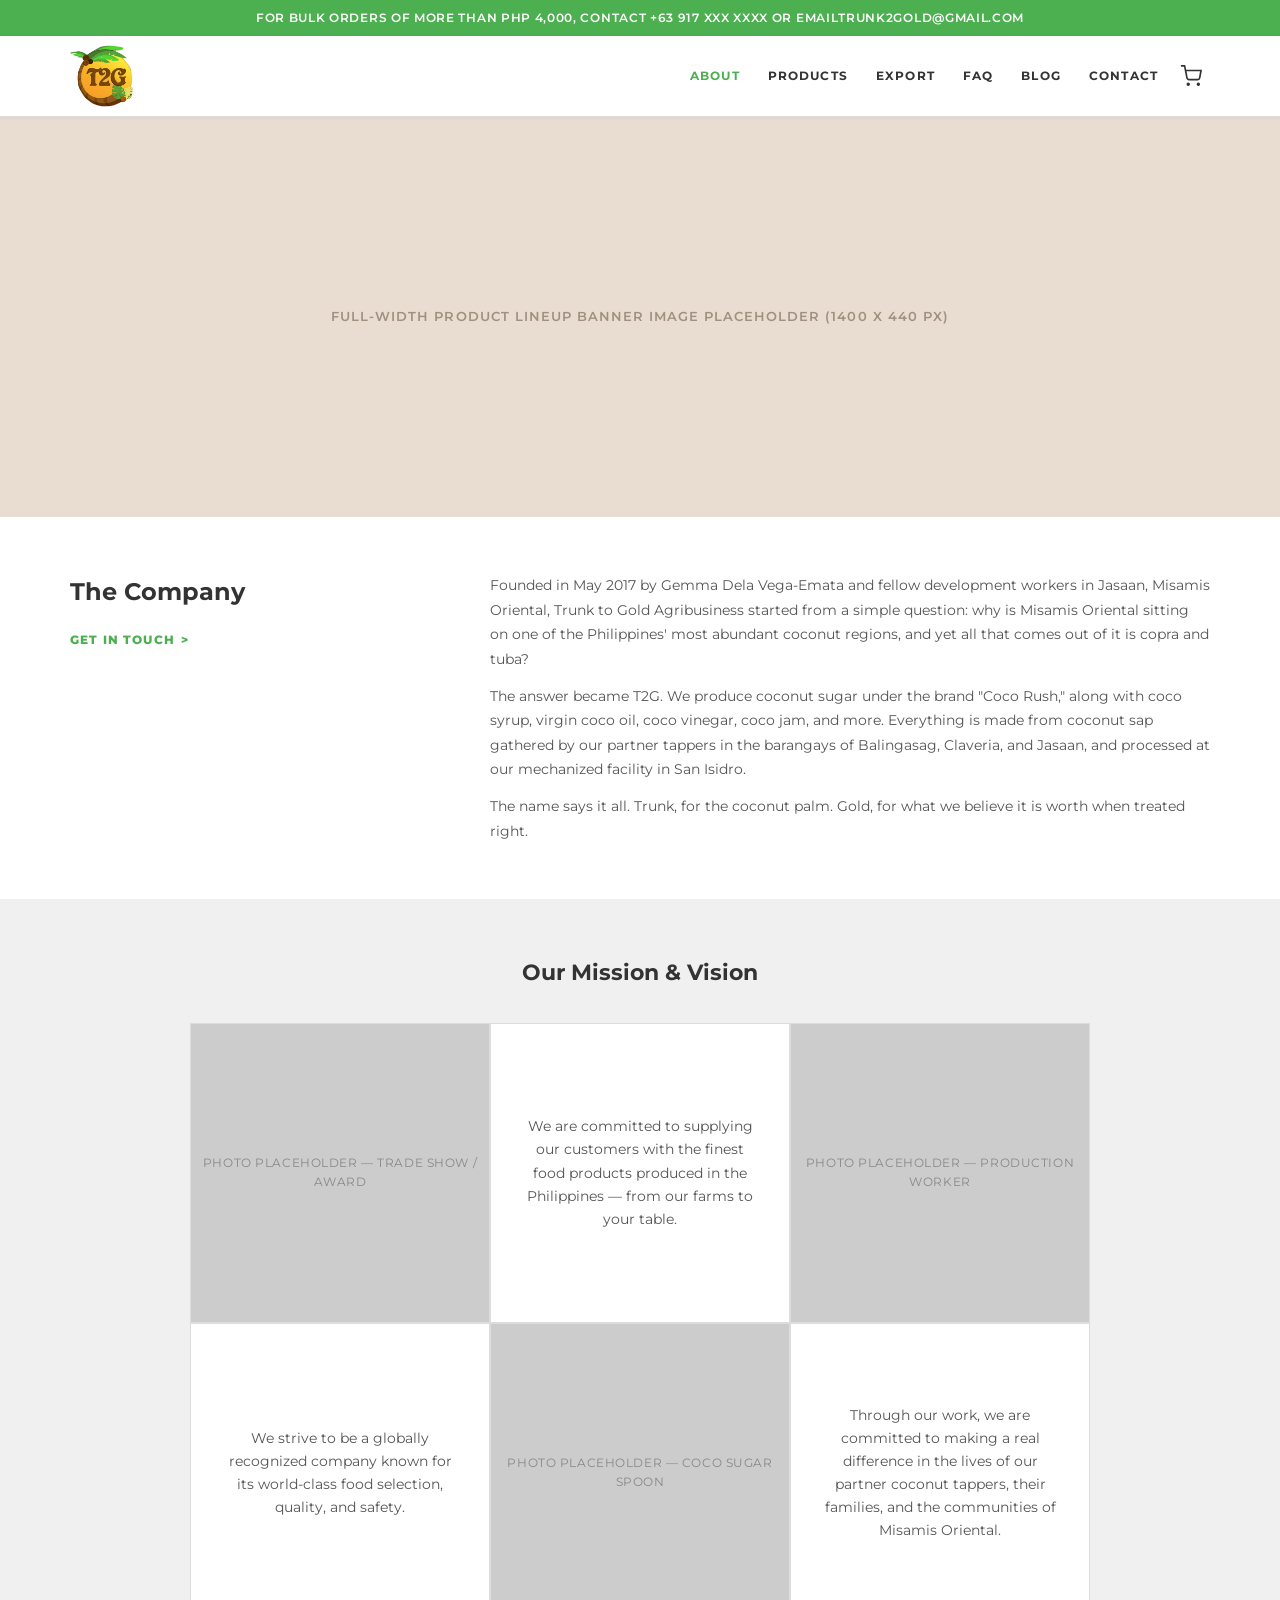
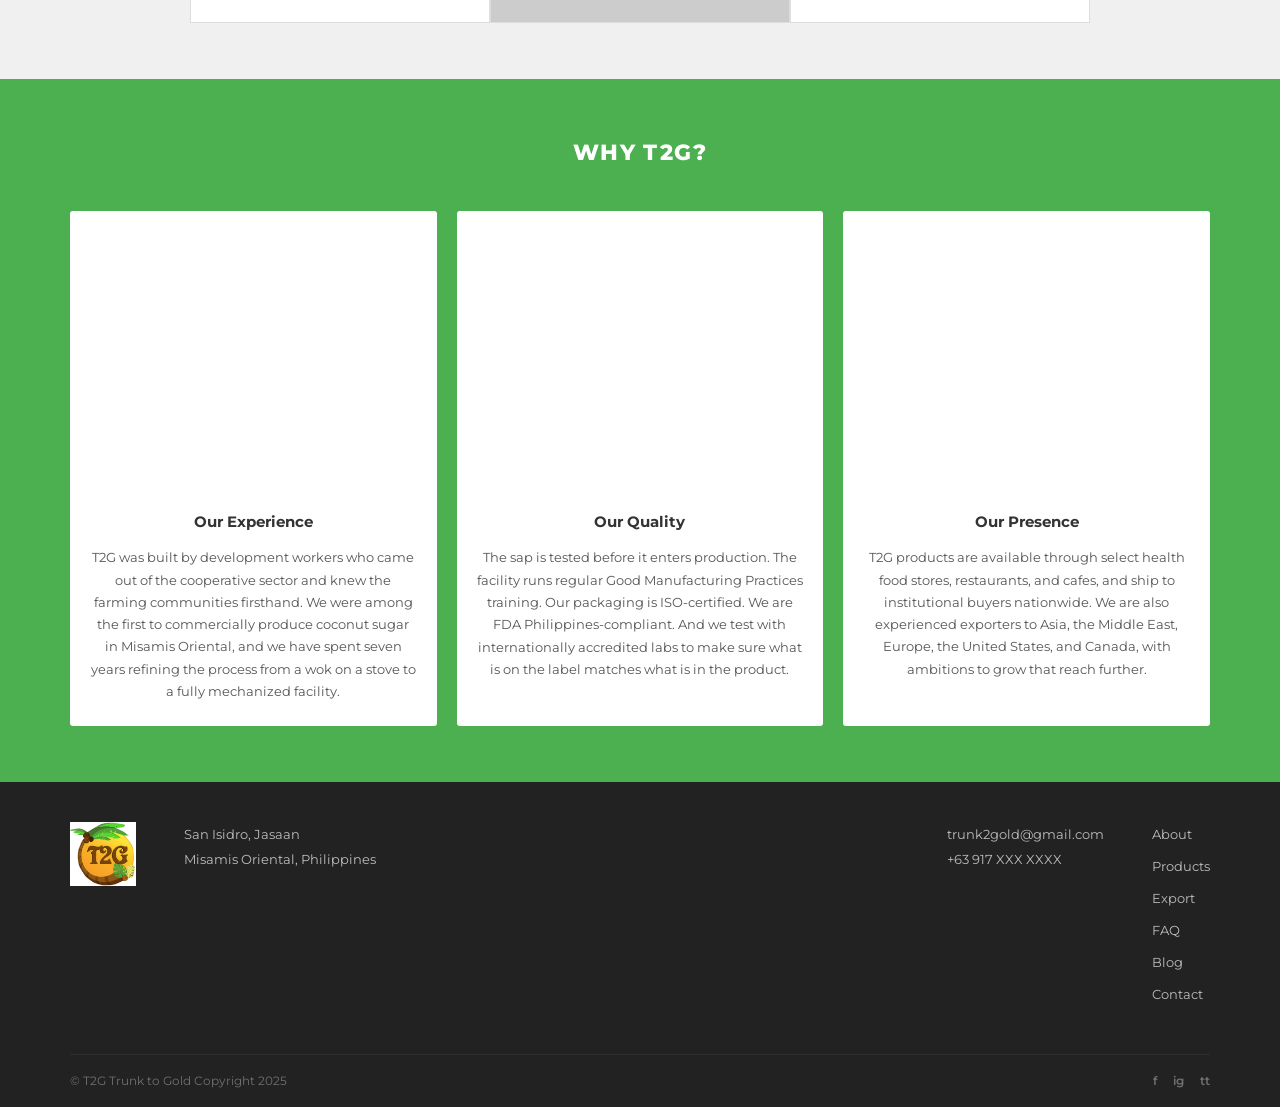
==== commit 21b00a2f: "v3" ====
--- a/about.html
+++ b/about.html
@@ -4,18 +4,14 @@
   <meta charset="UTF-8">
   <meta name="viewport" content="width=device-width, initial-scale=1.0">
   <title>About — Trunk to Gold (T2G)</title>
-  <meta name="description" content="Learn about T2G — Trunk to Gold, a Filipino coconut products company from Cagayan de Oro, Northern Mindanao.">
   <link rel="icon" type="image/png" href="assets/img/logo.png">
   <link rel="stylesheet" href="assets/style.css">
 </head>
 <body>
 
 <div id="topbar">
-  <div class="container">
-    For bulk orders, contact us at +63 917 XXX XXXX or email <a href="mailto:trunk2gold@gmail.com">trunk2gold@gmail.com</a>
-  </div>
+  For bulk orders of more than PHP 4,000, contact +63 917 XXX XXXX or email <a href="mailto:trunk2gold@gmail.com">trunk2gold@gmail.com</a>
 </div>
-
 <header id="header">
   <div class="container">
     <div class="header-row">
@@ -29,170 +25,118 @@
         <a href="blog.html">Blog</a>
         <a href="contact.html">Contact</a>
       </nav>
+      <a href="cart.html" class="nav-cart" aria-label="Cart">
+        <svg viewBox="0 0 24 24"><circle cx="9" cy="21" r="1"/><circle cx="20" cy="21" r="1"/><path d="M1 1h4l2.68 13.39a2 2 0 002 1.61h9.72a2 2 0 002-1.61L23 6H6"/></svg>
+      </a>
       <button class="nav-toggle" aria-label="Open menu"><span></span><span></span><span></span></button>
     </div>
   </div>
 </header>
-
 <div class="mobile-menu">
-  <button class="mobile-close" aria-label="Close menu">&#x2715;</button>
+  <button class="mobile-close">&#x2715;</button>
   <nav>
     <a href="about.html">About</a><a href="products.html">Products</a><a href="export.html">Export</a>
     <a href="faq.html">FAQ</a><a href="blog.html">Blog</a><a href="contact.html">Contact</a>
   </nav>
 </div>
 
-<!-- PAGE HEADER -->
-<div class="page-header">
-  <div class="container">
-    <div class="breadcrumb"><a href="index.html">Home</a><span>›</span><span>About</span></div>
-    <span class="kicker">Our Story</span>
-    <h1>About T2G</h1>
-    <p>A Filipino company with deep roots in the coconut-growing heartland of Northern Mindanao.</p>
-  </div>
+<!-- PRODUCT LINEUP BANNER (full-width image) -->
+<div style="width:100%;background:#e8ddd0;aspect-ratio:16/5;max-height:440px;overflow:hidden;display:flex;align-items:center;justify-content:center;color:#a09080;font-size:.8rem;letter-spacing:.08em;text-transform:uppercase;font-weight:600;">
+  Full-width product lineup banner image placeholder (1400 x 440 px)
 </div>
 
 <!-- THE COMPANY -->
-<section class="section">
+<section style="background:var(--white);">
   <div class="container">
-    <div class="about-split reveal">
+    <div class="company-split reveal">
       <div>
         <h2>The Company</h2>
-        <a href="contact.html" class="link-arrow" style="margin-top:14px;display:inline-flex;">Get in touch</a>
+        <a href="contact.html" class="link-green">Get in Touch</a>
       </div>
       <div>
-        <p>Trunk to Gold (T2G) is based in Cagayan de Oro, Northern Mindanao, and has been producing premium coconut products since its founding. We are a producer first: we own our farms, run our own processing, and handle distribution ourselves. That full control is what lets us stand behind the quality of everything we make.</p>
-        <p>Our flagship product, T2G Coco Sugar, is made from fresh coconut sap that is minimally processed to preserve its natural minerals, vitamins, and amino acids. It has built a loyal following among health-conscious consumers and is now exported to buyers across Asia, the Middle East, Europe, and North America.</p>
+        <p>Founded in May 2017 by Gemma Dela Vega-Emata and fellow development workers in Jasaan, Misamis Oriental, Trunk to Gold Agribusiness started from a simple question: why is Misamis Oriental sitting on one of the Philippines' most abundant coconut regions, and yet all that comes out of it is copra and tuba?</p>
+        <p>The answer became T2G. We produce coconut sugar under the brand "Coco Rush," along with coco syrup, virgin coco oil, coco vinegar, coco jam, and more. Everything is made from coconut sap gathered by our partner tappers in the barangays of Balingasag, Claveria, and Jasaan, and processed at our mechanized facility in San Isidro.</p>
+        <p>The name says it all. Trunk, for the coconut palm. Gold, for what we believe it is worth when treated right.</p>
       </div>
     </div>
   </div>
 </section>
 
-<!-- PHOTO + TEXT: Farm -->
-<section class="section section-cream">
+<!-- MISSION & VISION (2x2 bento grid) -->
+<section class="mv-section">
   <div class="container">
-    <div class="img-text-split reveal">
-      <div class="split-img"><div class="img-ph">Farm / plantation photo placeholder</div></div>
-      <div class="split-text">
-        <span class="kicker">From the Source</span>
-        <h2>Rooted in Northern Mindanao</h2>
-        <p>Northern Mindanao is one of the Philippines' most productive coconut regions, and T2G is built on that foundation. Our plantations supply the raw material for every product we make, giving us direct oversight from tree to table.</p>
-        <p>We work with a small team of experienced agricultural staff and rely on centralized processing to keep quality consistent across every batch. Regular testing through internationally accredited labs (Intertek, SGS) backs up what we see on the ground.</p>
+    <h2 class="sec-title" style="margin-bottom:32px;">Our Mission &amp; Vision</h2>
+    <div class="mv-grid reveal">
+      <!-- Row 1 -->
+      <div class="mv-cell mv-cell-photo">
+        <div class="mv-ph">Photo placeholder — trade show / award</div>
+      </div>
+      <div class="mv-cell">
+        We are committed to supplying our customers with the finest food products produced in the Philippines — from our farms to your table.
+      </div>
+      <div class="mv-cell mv-cell-photo">
+        <div class="mv-ph">Photo placeholder — production worker</div>
+      </div>
+      <!-- Row 2 -->
+      <div class="mv-cell">
+        We strive to be a globally recognized company known for its world-class food selection, quality, and safety.
+      </div>
+      <div class="mv-cell mv-cell-photo">
+        <div class="mv-ph">Photo placeholder — coco sugar spoon</div>
+      </div>
+      <div class="mv-cell">
+        Through our work, we are committed to making a real difference in the lives of our partner coconut tappers, their families, and the communities of Misamis Oriental.
       </div>
     </div>
   </div>
 </section>
 
-<!-- MISSION / VISION as simple text block, not cards -->
-<section class="section">
+<!-- WHY T2G -->
+<section class="why-section">
   <div class="container">
-    <div style="max-width:760px;" class="reveal">
-      <span class="kicker">What Drives Us</span>
-      <h2 style="font-size:1.9rem;font-weight:800;color:var(--text);margin:12px 0 24px;">What we are here to do</h2>
-      <p style="color:var(--text-light);font-size:.97rem;margin-bottom:14px;">We supply customers with the finest all-natural coconut food products from the Philippines. That sentence does not change depending on the order size or the market. The standard stays the same whether we are filling a local wholesale order or shipping a pallet to Europe.</p>
-      <p style="color:var(--text-light);font-size:.97rem;margin-bottom:14px;">We want T2G to be a Philippine brand that is recognized internationally for quality, traceability, and honesty. Not a company that just puts "natural" on the label because it sells well, but one where the label is the least interesting part because the product speaks for itself.</p>
-      <p style="color:var(--text-light);font-size:.97rem;">And we are committed to doing this in a way that makes a real difference for the farmers and communities in Northern Mindanao who make it possible.</p>
-    </div>
-  </div>
-</section>
-
-<!-- PHOTO + TEXT: Community -->
-<section class="section section-cream">
-  <div class="container">
-    <div class="img-text-split flip reveal">
-      <div class="split-img"><div class="img-ph">Community / team photo placeholder</div></div>
-      <div class="split-text">
-        <span class="kicker">People Behind It</span>
-        <h2>A company that actually pays its farmers fairly</h2>
-        <p>There is a lot of "farm-to-table" branding out there that does not survive a closer look. At T2G, the farms are ours. The farmers are people we know by name. We pay fair rates, maintain safe working conditions, and are invested in long-term relationships because our business only works if theirs does too.</p>
-        <p>When you buy T2G, you are supporting real livelihoods in Northern Mindanao, not just a label.</p>
-        <a href="contact.html" class="btn btn-green">Contact us</a>
+    <h2 class="sec-title-white">Why T2G?</h2>
+    <div class="why-grid">
+      <div class="why-card reveal" data-delay="0">
+        <div class="why-card-img"><span>Why photo 1 — product/food</span></div>
+        <div class="why-card-body">
+          <h3>Our Experience</h3>
+          <p>T2G was built by development workers who came out of the cooperative sector and knew the farming communities firsthand. We were among the first to commercially produce coconut sugar in Misamis Oriental, and we have spent seven years refining the process from a wok on a stove to a fully mechanized facility.</p>
+        </div>
+      </div>
+      <div class="why-card reveal" data-delay="80">
+        <div class="why-card-img"><span>Why photo 2 — production</span></div>
+        <div class="why-card-body">
+          <h3>Our Quality</h3>
+          <p>The sap is tested before it enters production. The facility runs regular Good Manufacturing Practices training. Our packaging is ISO-certified. We are FDA Philippines-compliant. And we test with internationally accredited labs to make sure what is on the label matches what is in the product.</p>
+        </div>
+      </div>
+      <div class="why-card reveal" data-delay="160">
+        <div class="why-card-img"><span>Why photo 3 — popcorn / product</span></div>
+        <div class="why-card-body">
+          <h3>Our Presence</h3>
+          <p>T2G products are available through select health food stores, restaurants, and cafes, and ship to institutional buyers nationwide. We are also experienced exporters to Asia, the Middle East, Europe, the United States, and Canada, with ambitions to grow that reach further.</p>
+        </div>
       </div>
     </div>
   </div>
 </section>
 
-<!-- WHY T2G: clean and factual, no inflated language -->
-<section class="section">
-  <div class="container">
-    <div class="sec-heading reveal">
-      <span class="kicker">Why T2G</span>
-      <h2>What makes us different</h2>
-    </div>
-    <div class="why-grid">
-      <div class="why-card reveal" data-delay="0">
-        <div class="why-icon">
-          <svg viewBox="0 0 24 24" aria-hidden="true"><path d="M3 9l9-7 9 7v11a2 2 0 01-2 2H5a2 2 0 01-2-2z"/><polyline points="9 22 9 12 15 12 15 22"/></svg>
-        </div>
-        <h3>Farm ownership</h3>
-        <p>We own our coconut plantations and run centralized processing. No third-party farms, no outsourced production, no guessing about what is in the supply chain.</p>
-      </div>
-      <div class="why-card reveal" data-delay="60">
-        <div class="why-icon">
-          <svg viewBox="0 0 24 24" aria-hidden="true"><path d="M12 2l3.09 6.26L22 9.27l-5 4.87 1.18 6.88L12 17.77l-6.18 3.25L7 14.14 2 9.27l6.91-1.01L12 2z"/></svg>
-        </div>
-        <h3>Lab-tested quality</h3>
-        <p>Every batch is tested by globally accredited labs including Intertek and SGS. We use ISO-certified packaging. The paperwork matches what is in the product.</p>
-      </div>
-      <div class="why-card reveal" data-delay="120">
-        <div class="why-icon">
-          <svg viewBox="0 0 24 24" aria-hidden="true"><circle cx="12" cy="12" r="10"/><path d="M2 12h20M12 2a15.3 15.3 0 010 20M12 2a15.3 15.3 0 000 20"/></svg>
-        </div>
-        <h3>Export experience</h3>
-        <p>We have shipped to buyers in Asia, the Middle East, Europe, and North America. We know the logistics, the documentation, and how to get things there in good shape.</p>
-      </div>
-      <div class="why-card reveal" data-delay="0">
-        <div class="why-icon">
-          <svg viewBox="0 0 24 24" aria-hidden="true"><path d="M20.84 4.61a5.5 5.5 0 00-7.78 0L12 5.67l-1.06-1.06a5.5 5.5 0 00-7.78 7.78l1.06 1.06L12 21.23l7.78-7.78 1.06-1.06a5.5 5.5 0 000-7.78z"/></svg>
-        </div>
-        <h3>Low glycemic index</h3>
-        <p>T2G Coco Sugar has a GI of 35. That is not a marketing claim; it is a tested figure. It makes a real difference for diabetics and anyone watching their blood sugar.</p>
-      </div>
-      <div class="why-card reveal" data-delay="60">
-        <div class="why-icon">
-          <svg viewBox="0 0 24 24" aria-hidden="true"><path d="M17 21v-2a4 4 0 00-4-4H5a4 4 0 00-4 4v2"/><circle cx="9" cy="7" r="4"/><path d="M23 21v-2a4 4 0 00-3-3.87"/><path d="M16 3.13a4 4 0 010 7.75"/></svg>
-        </div>
-        <h3>Fair to farmers</h3>
-        <p>We pay our farmers fairly because the alternative is a fragile supply chain built on underpaid labor, and that is not what T2G is about.</p>
-      </div>
-      <div class="why-card reveal" data-delay="120">
-        <div class="why-icon">
-          <svg viewBox="0 0 24 24" aria-hidden="true"><path d="M12 22s8-4 8-10V5l-8-3-8 3v7c0 6 8 10 8 10z"/></svg>
-        </div>
-        <h3>No additives</h3>
-        <p>No artificial flavors, no preservatives, no colors. Minimal processing means the coconut does most of the work, and we just get out of the way.</p>
-      </div>
-    </div>
-  </div>
-</section>
-
+<!-- FOOTER -->
 <footer class="footer">
   <div class="container">
-    <div class="footer-grid">
-      <div class="footer-brand">
-        <img src="assets/img/logo.png" alt="T2G">
-        <p>Trunk to Gold produces premium, all-natural coconut products from Cagayan de Oro, Northern Mindanao. From our farms to your table.</p>
-      </div>
-      <div class="footer-col"><h4>Navigate</h4><ul>
+    <div class="footer-inner">
+      <div class="footer-brand"><img src="assets/img/logo.png" alt="T2G"></div>
+      <div class="footer-address">San Isidro, Jasaan<br>Misamis Oriental, Philippines</div>
+      <div class="footer-contact">trunk2gold@gmail.com<br>+63 917 XXX XXXX</div>
+      <div class="footer-nav-col"><ul>
         <li><a href="about.html">About</a></li><li><a href="products.html">Products</a></li>
         <li><a href="export.html">Export</a></li><li><a href="faq.html">FAQ</a></li>
         <li><a href="blog.html">Blog</a></li><li><a href="contact.html">Contact</a></li>
       </ul></div>
-      <div class="footer-col"><h4>Products</h4><ul>
-        <li><a href="products.html#coco-sugar">Coco Sugar</a></li>
-        <li><a href="products.html#coco-syrup">Coco Syrup</a></li>
-        <li><a href="products.html#virgin-coco-oil">Virgin Coco Oil</a></li>
-        <li><a href="products.html#coco-vinegar">Coco Vinegar</a></li>
-        <li><a href="products.html">View all</a></li>
-      </ul></div>
-      <div class="footer-col"><h4>Contact</h4><address>
-        Cagayan de Oro City<br>Northern Mindanao, Philippines<br><br>
-        <a href="mailto:trunk2gold@gmail.com">trunk2gold@gmail.com</a><br>+63 917 XXX XXXX
-      </address></div>
     </div>
     <div class="footer-bottom">
-      <span>&copy; 2025 Trunk to Gold (T2G). All rights reserved.</span>
-      <span>Made in the Philippines</span>
+      <span>&copy; T2G Trunk to Gold Copyright 2025</span>
+      <div class="footer-social"><a href="#">f</a><a href="#">ig</a><a href="#">tt</a></div>
     </div>
   </div>
 </footer>
--- a/assets/style.css
+++ b/assets/style.css
@@ -1,160 +1,102 @@
-/* =============================================
-   T2G — Trunk to Gold  |  Stylesheet v2
-   ============================================= */
-
-@import url('https://fonts.googleapis.com/css2?family=Plus+Jakarta+Sans:ital,wght@0,300;0,400;0,500;0,600;0,700;0,800;1,400;1,600&display=swap');
-
-/* -- Tokens -- */
+/* ================================================
+   T2G — Trunk to Gold  |  Coco Natura Clone Style
+   ================================================ */
+
+@import url('https://fonts.googleapis.com/css2?family=Montserrat:ital,wght@0,400;0,500;0,600;0,700;0,800;0,900;1,400;1,600&display=swap');
+
 :root {
-  --gold:        #C8960C;
-  --gold-light:  #F5C842;
-  --gold-pale:   #FDF6E3;
-  --green:       #3A7D2C;
-  --green-mid:   #4E9A3C;
-  --green-light: #EDF7EA;
-  --brown:       #3D2200;
-  --brown-soft:  #6B4226;
-  --cream:       #FAF6F0;
-  --cream-mid:   #F1EAE0;
-  --white:       #FFFFFF;
-  --text:        #1A1206;
-  --text-mid:    #4A3728;
-  --text-light:  #7A6555;
-  --border:      #E8E0D4;
-  --topbar:      #3A7D2C;
-  --nav-h:       80px;
-  --r:           8px;
-  --r-lg:        14px;
-  --ease:        cubic-bezier(0.32, 0.72, 0, 1);
-  --ease-spring: cubic-bezier(0.34, 1.56, 0.64, 1);
-}
-
-/* -- Reset -- */
+  --green:      #4caf50;
+  --green-dark: #388e3c;
+  --green-btn:  #43a047;
+  --black:      #1a1a1a;
+  --dark:       #222222;
+  --grey-bg:    #f0f0f0;
+  --white:      #ffffff;
+  --text:       #333333;
+  --text-mid:   #555555;
+  --text-light: #777777;
+  --border:     #dddddd;
+  --topbar-h:   36px;
+  --nav-h:      80px;
+  --ease:       cubic-bezier(0.4, 0, 0.2, 1);
+}
+
 *, *::before, *::after { box-sizing: border-box; margin: 0; padding: 0; }
-html { scroll-behavior: smooth; -webkit-text-size-adjust: 100%; }
-body {
-  font-family: 'Plus Jakarta Sans', system-ui, sans-serif;
-  font-size: 16px;
-  line-height: 1.65;
-  color: var(--text);
-  background: var(--white);
-}
+html { scroll-behavior: smooth; }
+body { font-family: 'Montserrat', sans-serif; font-size: 15px; color: var(--text); background: var(--white); line-height: 1.6; }
 img { display: block; max-width: 100%; }
 a { color: inherit; text-decoration: none; }
-ul, ol { list-style: none; }
+ul { list-style: none; }
 button { font-family: inherit; cursor: pointer; border: none; background: none; }
 input, textarea, select { font-family: inherit; font-size: inherit; }
 address { font-style: normal; }
 
-/* -- Utilities -- */
-.container { max-width: 1180px; margin-inline: auto; padding-inline: 28px; }
-.container-wide { max-width: 1380px; margin-inline: auto; padding-inline: 28px; }
-
-/* -- Buttons -- */
-.btn {
-  display: inline-flex;
-  align-items: center;
-  gap: 8px;
-  padding: 11px 24px;
-  border-radius: 6px;
-  font-size: .875rem;
-  font-weight: 600;
-  letter-spacing: .02em;
-  transition: background 300ms var(--ease), color 300ms var(--ease), transform 200ms var(--ease), box-shadow 300ms var(--ease);
-  white-space: nowrap;
-}
-.btn:active { transform: scale(.98); }
-.btn-green {
+.container { max-width: 1200px; margin-inline: auto; padding-inline: 30px; }
+
+/* ================================================
+   TOPBAR
+   ================================================ */
+#topbar {
   background: var(--green);
   color: var(--white);
-}
-.btn-green:hover { background: var(--green-mid); box-shadow: 0 4px 18px rgba(58,125,44,.3); }
-.btn-outline-green {
-  background: transparent;
-  color: var(--green);
-  border: 1.5px solid var(--green);
-}
-.btn-outline-green:hover { background: var(--green); color: var(--white); }
-.btn-gold {
-  background: var(--gold);
-  color: var(--white);
-}
-.btn-gold:hover { background: #a67a0a; }
-
-/* -- Inline link -- */
-.link-arrow {
-  display: inline-flex;
-  align-items: center;
-  gap: 6px;
-  font-size: .875rem;
-  font-weight: 700;
-  color: var(--green);
+  height: var(--topbar-h);
+  display: flex;
+  align-items: center;
+  justify-content: center;
+  font-size: .72rem;
+  font-weight: 600;
   letter-spacing: .06em;
   text-transform: uppercase;
-}
-.link-arrow::after {
-  content: '›';
-  font-size: 1.1rem;
-  line-height: 1;
-  transition: transform 250ms var(--ease);
-}
-.link-arrow:hover::after { transform: translateX(4px); }
-
-/* ============================================================
-   TOPBAR
-   ============================================================ */
-#topbar {
-  background: var(--topbar);
-  color: var(--white);
-  text-align: center;
-  padding: 9px 28px;
-  font-size: .78rem;
-  font-weight: 600;
-  letter-spacing: .05em;
-  text-transform: uppercase;
-  line-height: 1.4;
-}
-#topbar a { color: var(--white); text-decoration: underline; text-underline-offset: 3px; }
-
-/* ============================================================
-   HEADER / NAV
-   ============================================================ */
+  text-align: center;
+  padding: 0 20px;
+}
+#topbar a { color: var(--white); }
+
+/* ================================================
+   HEADER
+   ================================================ */
 #header {
   position: sticky;
   top: 0;
   z-index: 200;
-  background: rgba(255,255,255,.97);
+  background: var(--white);
   border-bottom: 1px solid var(--border);
-  backdrop-filter: blur(12px);
-  -webkit-backdrop-filter: blur(12px);
+  box-shadow: 0 1px 4px rgba(0,0,0,.06);
 }
 .header-row {
   display: flex;
   align-items: center;
   height: var(--nav-h);
-  gap: 16px;
 }
 #logo { flex-shrink: 0; display: flex; align-items: center; }
-#logo img { height: 58px; width: auto; }
+#logo img { height: 62px; width: auto; }
 .nav-spacer { flex: 1; }
 .nav-links {
   display: flex;
   align-items: center;
-  gap: 2px;
+  gap: 0;
 }
 .nav-links a {
   display: block;
-  padding: 7px 13px;
-  font-size: .825rem;
+  padding: 6px 14px;
+  font-size: .72rem;
   font-weight: 700;
-  letter-spacing: .06em;
-  text-transform: uppercase;
-  color: var(--text-mid);
-  border-radius: 5px;
-  transition: color 200ms, background 200ms;
+  letter-spacing: .1em;
+  text-transform: uppercase;
+  color: var(--text);
+  transition: color 200ms;
 }
 .nav-links a:hover,
-.nav-links a.active { color: var(--green); background: var(--green-light); }
+.nav-links a.active { color: var(--green); }
+.nav-cart {
+  display: flex;
+  align-items: center;
+  padding: 6px 8px;
+  color: var(--text);
+  transition: color 200ms;
+}
+.nav-cart:hover { color: var(--green); }
+.nav-cart svg { width: 22px; height: 22px; stroke: currentColor; stroke-width: 1.8; fill: none; }
 
 /* Mobile toggle */
 .nav-toggle {
@@ -162,10 +104,7 @@
   flex-direction: column;
   gap: 5px;
   padding: 8px;
-  border-radius: 6px;
-  transition: background 200ms;
-}
-.nav-toggle:hover { background: var(--cream); }
+}
 .nav-toggle span {
   display: block;
   width: 22px;
@@ -184,36 +123,30 @@
   display: none;
   position: fixed;
   inset: 0;
-  top: 0;
   z-index: 300;
   background: rgba(255,255,255,.98);
-  backdrop-filter: blur(20px);
   flex-direction: column;
   justify-content: center;
-  padding: 48px 32px;
+  padding: 40px 32px;
   opacity: 0;
   pointer-events: none;
-  transition: opacity 300ms var(--ease);
-}
-.mobile-menu.open {
-  opacity: 1;
-  pointer-events: all;
-}
+  transition: opacity 250ms var(--ease);
+}
+.mobile-menu.open { opacity: 1; pointer-events: all; }
 .mobile-close {
   position: absolute;
-  top: 24px;
-  right: 24px;
-  font-size: 1.5rem;
-  font-weight: 300;
+  top: 20px;
+  right: 20px;
+  font-size: 1.4rem;
+  padding: 8px 12px;
   color: var(--text);
-  padding: 8px 12px;
-  border-radius: 6px;
-}
-.mobile-close:hover { background: var(--cream); }
+}
 .mobile-menu nav a {
   display: block;
-  font-size: 2rem;
+  font-size: 1.5rem;
   font-weight: 700;
+  text-transform: uppercase;
+  letter-spacing: .08em;
   color: var(--text);
   padding: 10px 0;
   border-bottom: 1px solid var(--border);
@@ -222,659 +155,865 @@
 .mobile-menu nav a:hover { color: var(--green); }
 .mobile-menu nav a:last-child { border-bottom: none; }
 
-/* ============================================================
-   HERO
-   ============================================================ */
+/* ================================================
+   HERO SLIDER
+   ================================================ */
 .hero {
-  background: var(--cream);
-  overflow: hidden;
-}
-.hero-img-wrap {
-  width: 100%;
-  aspect-ratio: 16/7;
-  max-height: 500px;
-  overflow: hidden;
   position: relative;
-  background: var(--cream-mid);
-}
-.hero-img-placeholder {
+  width: 100%;
+  overflow: hidden;
+  background: #e8e0d5;
+}
+.hero-track {
+  display: flex;
+  transition: transform 600ms var(--ease);
+}
+.hero-slide {
+  flex-shrink: 0;
+  width: 100%;
+  position: relative;
+}
+.hero-slide-img {
+  width: 100%;
+  aspect-ratio: 16/6;
+  min-height: 340px;
+  max-height: 520px;
+  overflow: hidden;
+  background: #d4c9b8;
+  display: flex;
+  align-items: center;
+  justify-content: center;
+}
+.hero-slide-img img { width: 100%; height: 100%; object-fit: cover; }
+.hero-ph {
   width: 100%;
   height: 100%;
-  display: flex;
-  align-items: center;
-  justify-content: center;
-  background: linear-gradient(135deg, #e8ddd0 0%, #d4c8b8 100%);
+  background: linear-gradient(135deg, #d4c9b8 0%, #c4b8a4 100%);
+  display: flex;
+  align-items: center;
+  justify-content: center;
+  flex-direction: column;
+  gap: 12px;
+}
+.hero-ph-label {
+  color: rgba(255,255,255,.8);
+  font-size: .8rem;
+  font-weight: 600;
+  letter-spacing: .08em;
+  text-transform: uppercase;
+}
+.hero-text-overlay {
+  position: absolute;
+  right: 8%;
+  top: 50%;
+  transform: translateY(-50%);
+  text-align: right;
+  color: var(--white);
+  text-shadow: 0 1px 6px rgba(0,0,0,.25);
+}
+.hero-text-overlay h2 {
+  font-size: clamp(1.4rem, 3.5vw, 2.4rem);
+  font-weight: 700;
+  line-height: 1.25;
+}
+/* Arrow buttons */
+.hero-arrow {
+  position: absolute;
+  top: 50%;
+  transform: translateY(-50%);
+  background: rgba(255,255,255,.25);
+  border: none;
+  border-radius: 50%;
+  width: 36px;
+  height: 36px;
+  display: flex;
+  align-items: center;
+  justify-content: center;
+  cursor: pointer;
+  color: var(--white);
+  font-size: 1.2rem;
+  transition: background 200ms;
+  z-index: 2;
+}
+.hero-arrow:hover { background: rgba(255,255,255,.5); }
+.hero-arrow-prev { left: 16px; }
+.hero-arrow-next { right: 16px; }
+/* Dots */
+.hero-dots {
+  position: absolute;
+  bottom: 14px;
+  left: 50%;
+  transform: translateX(-50%);
+  display: flex;
+  gap: 8px;
+  z-index: 2;
+}
+.hero-dot {
+  width: 10px; height: 10px;
+  border-radius: 50%;
+  background: rgba(255,255,255,.5);
+  border: none;
+  cursor: pointer;
+  transition: background 200ms;
+  padding: 0;
+}
+.hero-dot.active { background: var(--white); }
+
+/* ================================================
+   SECTION UTILITIES
+   ================================================ */
+.section { padding: 60px 0; }
+.section-sm { padding: 40px 0; }
+.section-green { background: var(--green); color: var(--white); }
+.section-grey  { background: var(--grey-bg); }
+.section-dark  { background: var(--dark); color: var(--white); }
+
+.sec-title {
+  font-size: 1.4rem;
+  font-weight: 700;
+  color: var(--text);
+  text-align: center;
+  margin-bottom: 8px;
+}
+.sec-title-white {
+  font-size: 1.4rem;
+  font-weight: 800;
+  letter-spacing: .06em;
+  text-transform: uppercase;
+  color: var(--white);
+  text-align: center;
+  margin-bottom: 40px;
+}
+.sec-desc {
+  text-align: center;
   color: var(--text-light);
-  font-size: .85rem;
+  font-size: .9rem;
+  max-width: 640px;
+  margin: 0 auto 40px;
+  line-height: 1.7;
+}
+
+/* ================================================
+   BUTTONS
+   ================================================ */
+.btn {
+  display: inline-block;
+  padding: 9px 20px;
+  font-size: .72rem;
+  font-weight: 700;
+  letter-spacing: .1em;
+  text-transform: uppercase;
+  border-radius: 3px;
+  cursor: pointer;
+  transition: background 200ms, color 200ms, border-color 200ms;
+  text-align: center;
+}
+.btn-green {
+  background: var(--green-btn);
+  color: var(--white);
+  border: 2px solid var(--green-btn);
+}
+.btn-green:hover { background: var(--green-dark); border-color: var(--green-dark); }
+.btn-outline-white {
+  background: transparent;
+  color: var(--white);
+  border: 2px solid var(--white);
+}
+.btn-outline-white:hover { background: var(--white); color: var(--green); }
+.btn-outline-dark {
+  background: transparent;
+  color: var(--text);
+  border: 2px solid var(--text);
+}
+.btn-outline-dark:hover { background: var(--text); color: var(--white); }
+
+/* ================================================
+   HOME: TAGLINE SECTION
+   ================================================ */
+.tagline-section {
+  padding: 56px 0 48px;
+  text-align: center;
+  background: var(--white);
+}
+.tagline-section h2 {
+  font-size: 1.35rem;
+  font-weight: 700;
+  color: var(--text);
+  margin-bottom: 16px;
+}
+.tagline-section p {
+  font-size: .9rem;
+  font-style: italic;
+  color: var(--text-mid);
+  max-width: 680px;
+  margin: 0 auto;
+  line-height: 1.8;
+}
+.tagline-section p em { font-style: normal; font-weight: 700; }
+
+/* ================================================
+   HOME: BEST SELLERS (green bg, 4-col product grid)
+   ================================================ */
+.bestsellers {
+  background: var(--green);
+  padding: 48px 0 56px;
+}
+.bestsellers-grid {
+  display: grid;
+  grid-template-columns: repeat(4, 1fr);
+  gap: 24px;
+}
+.bs-card {
+  text-align: center;
+  color: var(--white);
+}
+.bs-img {
+  width: 100%;
+  aspect-ratio: 1;
+  background: rgba(255,255,255,.15);
+  border-radius: 4px;
+  overflow: hidden;
+  margin-bottom: 14px;
+  display: flex;
+  align-items: center;
+  justify-content: center;
+  color: rgba(255,255,255,.6);
+  font-size: .75rem;
   letter-spacing: .06em;
   text-transform: uppercase;
   font-weight: 500;
 }
-.hero-img-placeholder img { width: 100%; height: 100%; object-fit: cover; }
-
-/* ============================================================
-   SECTION STRUCTURE
-   ============================================================ */
-.section { padding: 72px 0; }
-.section-sm { padding: 48px 0; }
-.section-cream { background: var(--cream); }
-.section-cream-mid { background: var(--cream-mid); }
-.section-green { background: var(--green); color: var(--white); }
-.section-brown { background: var(--brown); color: var(--white); }
-
-/* ============================================================
-   ABOUT SPLIT (reference: left H2 + link, right body text)
-   ============================================================ */
-.about-split {
-  display: grid;
-  grid-template-columns: 1fr 1.5fr;
-  gap: 64px;
+.bs-img img { width: 100%; height: 100%; object-fit: contain; padding: 12px; }
+.bs-card h3 { font-size: .9rem; font-weight: 500; margin-bottom: 6px; }
+.bs-card .price { font-size: .88rem; margin-bottom: 12px; }
+.bs-card .btn { font-size: .65rem; padding: 7px 16px; }
+
+/* ================================================
+   HOME: CERTIFICATIONS
+   ================================================ */
+.certs-section {
+  padding: 56px 0;
+  background: var(--white);
+}
+.certs-grid {
+  display: grid;
+  grid-template-columns: repeat(3, 1fr);
+  gap: 32px 48px;
+  max-width: 760px;
+  margin-inline: auto;
+  align-items: center;
+  justify-items: center;
+}
+.cert-item {
+  display: flex;
+  align-items: center;
+  justify-content: center;
+  height: 90px;
+}
+.cert-item img { max-height: 80px; max-width: 160px; object-fit: contain; }
+.cert-placeholder {
+  display: flex;
+  align-items: center;
+  justify-content: center;
+  height: 80px;
+  width: 150px;
+  border: 2px solid var(--border);
+  border-radius: 4px;
+  font-size: .7rem;
+  text-transform: uppercase;
+  letter-spacing: .06em;
+  color: var(--text-light);
+  font-weight: 600;
+  text-align: center;
+  padding: 8px;
+}
+
+/* ================================================
+   HOME: PULLQUOTE
+   ================================================ */
+.pullquote {
+  padding: 36px 24px;
+  text-align: center;
+  background: var(--white);
+  border-top: 1px solid var(--border);
+  border-bottom: 1px solid var(--border);
+}
+.pullquote p {
+  font-size: 1rem;
+  font-style: italic;
+  font-weight: 600;
+  color: var(--text);
+  max-width: 700px;
+  margin-inline: auto;
+}
+
+/* ================================================
+   HOME: LIFESTYLE SLIDER (2-panel split photos)
+   ================================================ */
+.lifestyle-slider {
+  position: relative;
+  overflow: hidden;
+  background: var(--dark);
+}
+.lifestyle-track {
+  display: flex;
+  transition: transform 600ms var(--ease);
+}
+.lifestyle-slide {
+  flex-shrink: 0;
+  width: 100%;
+  display: grid;
+  grid-template-columns: 1fr 1fr;
+}
+.lifestyle-panel {
+  aspect-ratio: 4/3;
+  overflow: hidden;
+  background: #2a2a2a;
+  display: flex;
+  align-items: center;
+  justify-content: center;
+  color: rgba(255,255,255,.4);
+  font-size: .75rem;
+  text-transform: uppercase;
+  letter-spacing: .06em;
+}
+.lifestyle-panel img { width: 100%; height: 100%; object-fit: cover; }
+.lifestyle-dots {
+  position: absolute;
+  bottom: 14px;
+  left: 50%;
+  transform: translateX(-50%);
+  display: flex;
+  gap: 8px;
+  z-index: 2;
+}
+.lifestyle-dot {
+  width: 9px; height: 9px;
+  border-radius: 50%;
+  background: rgba(255,255,255,.4);
+  border: none;
+  cursor: pointer;
+  padding: 0;
+  transition: background 200ms;
+}
+.lifestyle-dot.active { background: var(--white); }
+
+/* ================================================
+   ABOUT: COMPANY SPLIT
+   ================================================ */
+.company-split {
+  display: grid;
+  grid-template-columns: 1fr 2fr;
+  gap: 60px;
   align-items: start;
-}
-.about-split h2 {
-  font-size: 1.9rem;
-  font-weight: 800;
+  padding: 56px 0;
+}
+.company-split h2 {
+  font-size: 1.5rem;
+  font-weight: 700;
   color: var(--text);
-  margin-bottom: 20px;
-  line-height: 1.2;
-}
-.about-split p {
-  color: var(--text-light);
   margin-bottom: 16px;
-  font-size: .97rem;
-}
-.about-split p:last-child { margin-bottom: 0; }
-
-/* ============================================================
-   IMAGE + TEXT SPLIT
-   ============================================================ */
-.img-text-split {
-  display: grid;
-  grid-template-columns: 1fr 1fr;
-  gap: 60px;
-  align-items: center;
-}
-.img-text-split.flip { direction: rtl; }
-.img-text-split.flip > * { direction: ltr; }
-.split-img {
-  border-radius: var(--r-lg);
-  overflow: hidden;
-  aspect-ratio: 4/3;
-  background: var(--cream-mid);
-}
-.split-img .img-ph {
-  width: 100%;
-  height: 100%;
-  background: linear-gradient(135deg, var(--cream-mid) 0%, #ddd0be 100%);
-  display: flex;
-  align-items: center;
-  justify-content: center;
-  color: var(--text-light);
-  font-size: .8rem;
-  text-transform: uppercase;
-  letter-spacing: .06em;
-  font-weight: 500;
-}
-.split-text .kicker {
+}
+.company-split .link-green {
+  display: inline-flex;
+  align-items: center;
+  gap: 6px;
   font-size: .72rem;
   font-weight: 800;
+  letter-spacing: .1em;
+  text-transform: uppercase;
+  color: var(--green);
+  margin-top: 4px;
+}
+.company-split .link-green::after { content: '>'; }
+.company-split p {
+  font-size: .88rem;
+  color: var(--text-mid);
+  margin-bottom: 12px;
+  line-height: 1.75;
+}
+.company-split p:last-child { margin-bottom: 0; }
+
+/* ================================================
+   ABOUT: MISSION/VISION BENTO (2x2 photo+text grid)
+   ================================================ */
+.mv-section {
+  background: var(--grey-bg);
+  padding: 56px 0;
+}
+.mv-grid {
+  display: grid;
+  grid-template-columns: 1fr 1fr 1fr;
+  grid-template-rows: auto auto;
+  gap: 0;
+  max-width: 900px;
+  margin-inline: auto;
+}
+.mv-cell {
+  background: var(--white);
+  display: flex;
+  align-items: center;
+  justify-content: center;
+  text-align: center;
+  padding: 36px 28px;
+  font-size: .85rem;
+  color: var(--text-mid);
+  line-height: 1.7;
+  border: 1px solid var(--border);
+}
+.mv-cell-photo {
+  padding: 0;
+  overflow: hidden;
+  aspect-ratio: 1;
+  background: var(--grey-bg);
+}
+.mv-cell-photo img { width: 100%; height: 100%; object-fit: cover; }
+.mv-ph {
+  width: 100%;
+  height: 100%;
+  min-height: 200px;
+  background: #ccc;
+  display: flex;
+  align-items: center;
+  justify-content: center;
+  color: #888;
+  font-size: .72rem;
+  text-transform: uppercase;
+  letter-spacing: .05em;
+}
+
+/* ================================================
+   ABOUT: WHY T2G (green bg, 3 image+text cards)
+   ================================================ */
+.why-section {
+  background: var(--green);
+  padding: 56px 0;
+}
+.why-grid {
+  display: grid;
+  grid-template-columns: repeat(3, 1fr);
+  gap: 20px;
+}
+.why-card {
+  background: var(--white);
+  border-radius: 3px;
+  overflow: hidden;
+}
+.why-card-img {
+  width: 100%;
+  aspect-ratio: 4/3;
+  overflow: hidden;
+  background: rgba(255,255,255,.2);
+  display: flex;
+  align-items: center;
+  justify-content: center;
+  color: rgba(255,255,255,.6);
+  font-size: .72rem;
+  text-transform: uppercase;
+  letter-spacing: .05em;
+}
+.why-card-img img { width: 100%; height: 100%; object-fit: cover; }
+.why-card-body {
+  padding: 24px 20px;
+  text-align: center;
+}
+.why-card-body h3 { font-size: .95rem; font-weight: 700; color: var(--text); margin-bottom: 12px; }
+.why-card-body p  { font-size: .82rem; color: var(--text-mid); line-height: 1.7; }
+
+/* ================================================
+   PRODUCTS: GREEN HERO (flagship)
+   ================================================ */
+.product-hero {
+  background: var(--green);
+  padding: 48px 0;
+}
+.product-hero-inner {
+  display: grid;
+  grid-template-columns: 1fr 1fr;
+  gap: 40px;
+  align-items: center;
+  max-width: 900px;
+  margin-inline: auto;
+}
+.product-hero-img {
+  border-radius: 4px;
+  overflow: hidden;
+  aspect-ratio: 4/3;
+  background: rgba(255,255,255,.15);
+  display: flex;
+  align-items: center;
+  justify-content: center;
+  color: rgba(255,255,255,.6);
+  font-size: .75rem;
+  text-transform: uppercase;
+  letter-spacing: .05em;
+}
+.product-hero-img img { width: 100%; height: 100%; object-fit: cover; }
+.product-hero-text { color: var(--white); text-align: center; }
+.product-hero-text .kicker {
+  font-size: .7rem;
+  font-weight: 700;
   letter-spacing: .14em;
   text-transform: uppercase;
-  color: var(--green);
-  margin-bottom: 12px;
-  display: block;
-}
-.split-text h2 {
-  font-size: 1.9rem;
-  font-weight: 800;
-  line-height: 1.2;
-  margin-bottom: 16px;
-  color: var(--text);
-}
-.split-text p {
-  color: var(--text-light);
-  margin-bottom: 14px;
-  font-size: .97rem;
-}
-.split-text p:last-of-type { margin-bottom: 24px; }
-
-/* ============================================================
-   PAGE HEADER (inner pages)
-   ============================================================ */
-.page-header {
-  background: var(--cream);
-  padding: 56px 0 48px;
-  border-bottom: 1px solid var(--border);
-}
-.page-header .kicker {
-  font-size: .72rem;
-  font-weight: 800;
-  letter-spacing: .14em;
-  text-transform: uppercase;
-  color: var(--green);
+  opacity: .85;
   display: block;
   margin-bottom: 10px;
 }
-.page-header h1 {
-  font-size: clamp(1.8rem, 4vw, 2.6rem);
-  font-weight: 800;
-  color: var(--text);
-  line-height: 1.2;
-  margin-bottom: 12px;
-}
-.page-header p {
-  color: var(--text-light);
-  max-width: 560px;
-  font-size: .97rem;
-}
-.breadcrumb {
-  display: flex;
-  align-items: center;
-  gap: 8px;
-  font-size: .8rem;
-  color: var(--text-light);
-  margin-bottom: 16px;
-}
-.breadcrumb a { color: var(--green); font-weight: 600; }
-.breadcrumb span { opacity: .5; }
-
-/* ============================================================
-   SECTION HEADING
-   ============================================================ */
-.sec-heading { margin-bottom: 40px; }
-.sec-heading .kicker {
-  font-size: .72rem;
-  font-weight: 800;
-  letter-spacing: .14em;
-  text-transform: uppercase;
-  color: var(--green);
-  display: block;
-  margin-bottom: 10px;
-}
-.sec-heading h2 {
-  font-size: clamp(1.5rem, 3vw, 2.1rem);
-  font-weight: 800;
-  color: var(--text);
-  line-height: 1.25;
-}
-.sec-heading p {
-  color: var(--text-light);
-  margin-top: 10px;
-  max-width: 560px;
-  font-size: .97rem;
-}
-.sec-heading.center { text-align: center; }
-.sec-heading.center p { margin-inline: auto; }
-
-/* ============================================================
-   PRODUCTS GRID
-   ============================================================ */
-.products-grid {
-  display: grid;
-  grid-template-columns: repeat(4, 1fr);
-  gap: 24px;
-}
-.product-card {
-  border-radius: var(--r-lg);
-  overflow: hidden;
-  background: var(--white);
-  border: 1px solid var(--border);
-  transition: transform 350ms var(--ease), box-shadow 350ms var(--ease), border-color 300ms;
-}
-.product-card:hover {
-  transform: translateY(-5px);
-  box-shadow: 0 12px 40px rgba(58,34,0,.1);
-  border-color: var(--gold-light);
-}
-.product-card-img {
-  aspect-ratio: 1;
-  background: var(--cream);
-  display: flex;
-  align-items: center;
-  justify-content: center;
-  color: var(--text-light);
-  font-size: .78rem;
-  text-transform: uppercase;
-  letter-spacing: .06em;
-  font-weight: 500;
-  position: relative;
-}
-.product-card-img img { width: 100%; height: 100%; object-fit: cover; }
-.product-card-badge {
-  position: absolute;
-  top: 12px;
-  left: 12px;
-  background: var(--green);
-  color: var(--white);
-  font-size: .68rem;
-  font-weight: 800;
-  letter-spacing: .08em;
-  text-transform: uppercase;
-  padding: 3px 9px;
-  border-radius: 4px;
-}
-.product-card-body { padding: 18px 18px 22px; }
-.product-card-body h3 {
-  font-size: 1rem;
-  font-weight: 700;
-  color: var(--text);
-  margin-bottom: 6px;
-}
-.product-card-body p {
-  font-size: .85rem;
-  color: var(--text-light);
-  margin-bottom: 14px;
-  line-height: 1.55;
-}
-
-/* ============================================================
-   FEATURES / WHY GRID
-   ============================================================ */
-.why-grid {
-  display: grid;
-  grid-template-columns: repeat(3, 1fr);
-  gap: 24px;
-}
-.why-card {
-  padding: 28px;
-  background: var(--white);
-  border: 1px solid var(--border);
-  border-radius: var(--r-lg);
-  transition: box-shadow 300ms var(--ease), transform 300ms var(--ease);
-}
-.why-card:hover { box-shadow: 0 6px 24px rgba(58,34,0,.07); transform: translateY(-3px); }
-.why-icon {
-  width: 40px;
-  height: 40px;
-  border-radius: 8px;
-  background: var(--green-light);
-  display: flex;
-  align-items: center;
-  justify-content: center;
-  margin-bottom: 16px;
-}
-.why-icon svg { width: 20px; height: 20px; stroke: var(--green); stroke-width: 1.5; fill: none; }
-.why-card h3 { font-size: 1rem; font-weight: 700; color: var(--text); margin-bottom: 8px; }
-.why-card p  { font-size: .875rem; color: var(--text-light); line-height: 1.6; }
-
-/* ============================================================
-   STATS BAR
-   ============================================================ */
-.stats-row {
-  display: grid;
-  grid-template-columns: repeat(4, 1fr);
-  gap: 0;
-  border: 1px solid var(--border);
-  border-radius: var(--r-lg);
-  overflow: hidden;
-}
-.stat-item {
-  padding: 32px 24px;
-  text-align: center;
-  border-right: 1px solid var(--border);
-}
-.stat-item:last-child { border-right: none; }
-.stat-num {
-  font-size: 2.2rem;
-  font-weight: 800;
-  color: var(--green);
-  display: block;
-  line-height: 1;
-  margin-bottom: 6px;
-}
-.stat-label { font-size: .8rem; color: var(--text-light); font-weight: 500; letter-spacing: .02em; }
-
-/* ============================================================
-   TAGLINE / PULLQUOTE
-   ============================================================ */
-.pullquote {
-  text-align: center;
-  padding: 64px 24px;
-  background: var(--brown);
-  color: var(--white);
-}
-.pullquote blockquote {
-  font-size: clamp(1.2rem, 3vw, 1.8rem);
-  font-weight: 600;
-  font-style: italic;
-  color: rgba(255,255,255,.9);
+.product-hero-text h1 { font-size: 2.2rem; font-weight: 700; margin-bottom: 16px; }
+.product-hero-text p  { font-size: .88rem; line-height: 1.7; margin-bottom: 24px; opacity: .92; }
+
+/* ================================================
+   PRODUCTS: PAYMENT/SHIPMENT INFO STRIP
+   ================================================ */
+.product-info-strip {
+  background: var(--white);
+  padding: 40px 0;
+  border-bottom: 1px solid var(--border);
+}
+.product-info-cols {
+  display: grid;
+  grid-template-columns: 1fr 1fr;
+  gap: 40px;
   max-width: 800px;
   margin-inline: auto;
-  line-height: 1.4;
-}
-
-/* ============================================================
-   CERTS / TRUST STRIP
-   ============================================================ */
-.certs-row {
-  display: grid;
-  grid-template-columns: repeat(4, 1fr);
+}
+.pi-col {
+  display: flex;
   gap: 16px;
-}
-.cert-card {
-  background: var(--white);
+  align-items: flex-start;
+}
+.pi-icon svg { width: 28px; height: 28px; stroke: var(--text-light); stroke-width: 1.5; fill: none; flex-shrink: 0; }
+.pi-text h4 { font-size: .9rem; font-weight: 700; color: var(--text); margin-bottom: 6px; }
+.pi-text p  { font-size: .85rem; color: var(--text-light); line-height: 1.6; }
+
+/* ================================================
+   PRODUCTS: PRODUCT GRID (3-col, product store style)
+   ================================================ */
+.products-store-grid {
+  display: grid;
+  grid-template-columns: repeat(3, 1fr);
+  gap: 32px 24px;
+  padding: 48px 0;
+}
+.store-card { text-align: center; }
+.store-card-img {
+  width: 100%;
+  aspect-ratio: 1;
+  display: flex;
+  align-items: center;
+  justify-content: center;
+  margin-bottom: 14px;
+  padding: 20px;
+  background: var(--white);
+}
+.store-card-img img { max-width: 100%; max-height: 100%; object-fit: contain; }
+.store-card-ph {
+  width: 100%;
+  aspect-ratio: 1;
+  background: #f8f8f8;
   border: 1px solid var(--border);
-  border-radius: var(--r-lg);
-  padding: 24px 16px;
-  text-align: center;
-  transition: box-shadow 250ms;
-}
-.cert-card:hover { box-shadow: 0 4px 16px rgba(58,34,0,.07); }
-.cert-card svg { width: 32px; height: 32px; stroke: var(--green); stroke-width: 1.5; fill: none; margin: 0 auto 12px; display: block; }
-.cert-card p { font-size: .82rem; font-weight: 700; color: var(--text-mid); text-transform: uppercase; letter-spacing: .06em; }
-
-/* ============================================================
-   EXPORT CARDS
-   ============================================================ */
-.export-grid {
-  display: grid;
-  grid-template-columns: repeat(2, 1fr);
-  gap: 20px;
-}
-.export-card {
-  background: var(--white);
+  display: flex;
+  align-items: center;
+  justify-content: center;
+  color: var(--text-light);
+  font-size: .72rem;
+  text-transform: uppercase;
+  letter-spacing: .05em;
+  margin-bottom: 14px;
+}
+.store-card h3 { font-size: .88rem; font-weight: 500; color: var(--text); margin-bottom: 5px; }
+.store-card .price { font-size: .85rem; color: var(--text-mid); margin-bottom: 12px; font-weight: 500; }
+.store-card .out-of-stock-badge {
+  display: inline-block;
+  background: rgba(0,0,0,.5);
+  color: var(--white);
+  font-size: .7rem;
+  font-weight: 700;
+  padding: 4px 10px;
+  border-radius: 3px;
+  margin-bottom: 8px;
+  letter-spacing: .04em;
+}
+
+/* ================================================
+   EXPORT: MAP BANNER
+   ================================================ */
+.export-map {
+  background: var(--green);
+  width: 100%;
+  aspect-ratio: 16/5;
+  max-height: 320px;
+  overflow: hidden;
+  display: flex;
+  align-items: center;
+  justify-content: center;
+  color: rgba(255,255,255,.7);
+  font-size: .8rem;
+  text-transform: uppercase;
+  letter-spacing: .08em;
+  font-weight: 600;
+  position: relative;
+}
+.export-map img { width: 100%; height: 100%; object-fit: cover; }
+/* SVG world map drawn in CSS */
+.map-svg { width: 100%; height: 100%; }
+
+/* ================================================
+   EXPORT: INFO COLS (3-col text)
+   ================================================ */
+.export-cols {
+  display: grid;
+  grid-template-columns: repeat(3, 1fr);
+  gap: 0;
+  border-top: 1px solid var(--border);
+}
+.export-col {
+  padding: 40px 32px;
+  border-right: 1px solid var(--border);
+}
+.export-col:last-child { border-right: none; }
+.export-col h3 { font-size: 1rem; font-weight: 700; color: var(--text); margin-bottom: 14px; }
+.export-col p  { font-size: .85rem; color: var(--text-mid); line-height: 1.75; margin-bottom: 10px; }
+.export-col p:last-child { margin-bottom: 0; }
+.export-col strong { color: var(--text); }
+
+/* ================================================
+   FAQ
+   ================================================ */
+.faq-page { background: var(--grey-bg); padding: 56px 0 72px; }
+.faq-card {
+  background: var(--white);
+  border-radius: 3px;
+  max-width: 780px;
+  margin-inline: auto;
+  box-shadow: 0 1px 4px rgba(0,0,0,.06);
+  overflow: hidden;
+}
+.faq-item { border-bottom: 1px solid var(--border); }
+.faq-item:last-child { border-bottom: none; }
+.faq-btn {
+  width: 100%;
+  text-align: left;
+  padding: 18px 24px;
+  display: flex;
+  justify-content: space-between;
+  align-items: center;
+  gap: 16px;
+  font-size: .88rem;
+  font-weight: 500;
+  color: var(--text-light);
+  transition: color 200ms;
+  background: var(--white);
+}
+.faq-btn:hover { color: var(--text); }
+.faq-item.open .faq-btn { color: var(--text); }
+.faq-chevron {
+  flex-shrink: 0;
+  width: 18px;
+  height: 18px;
+  stroke: currentColor;
+  stroke-width: 2;
+  fill: none;
+  transition: transform 300ms var(--ease);
+}
+.faq-item.open .faq-chevron { transform: rotate(180deg); }
+.faq-answer {
+  overflow: hidden;
+  max-height: 0;
+  transition: max-height 350ms var(--ease);
+  font-size: .88rem;
+  color: var(--text-mid);
+  line-height: 1.75;
+}
+.faq-item.open .faq-answer { max-height: 500px; }
+.faq-answer-inner { padding: 0 24px 20px; }
+
+/* ================================================
+   BLOG
+   ================================================ */
+.blog-page { padding: 56px 0 72px; background: var(--white); }
+.blog-page .sec-title { margin-bottom: 10px; }
+.blog-page .sec-desc { margin-bottom: 40px; }
+.blog-grid {
+  display: grid;
+  grid-template-columns: repeat(3, 1fr);
+  gap: 28px;
+}
+.blog-card { border-radius: 3px; overflow: hidden; }
+.blog-card-img {
+  width: 100%;
+  aspect-ratio: 16/10;
+  overflow: hidden;
+  background: var(--grey-bg);
+  display: flex;
+  align-items: center;
+  justify-content: center;
+  color: var(--text-light);
+  font-size: .72rem;
+  text-transform: uppercase;
+  letter-spacing: .05em;
+}
+.blog-card-img img { width: 100%; height: 100%; object-fit: cover; transition: transform 400ms var(--ease); }
+.blog-card:hover .blog-card-img img { transform: scale(1.04); }
+.blog-card-body { padding: 18px 0 0; }
+.blog-card-body h3 { font-size: .9rem; font-weight: 700; color: var(--text); margin-bottom: 4px; line-height: 1.4; }
+.blog-card-body .blog-date { font-size: .75rem; color: var(--text-light); margin-bottom: 10px; display: block; }
+.blog-card-body p  { font-size: .82rem; color: var(--text-mid); line-height: 1.65; }
+
+/* ================================================
+   CONTACT
+   ================================================ */
+.contact-page {
+  min-height: 500px;
+  position: relative;
+  display: flex;
+  align-items: center;
+  justify-content: center;
+  padding: 80px 24px;
+}
+.contact-bg-top {
+  position: absolute;
+  top: 0; left: 0; right: 0;
+  height: 50%;
+  background: var(--dark);
+  z-index: 0;
+}
+.contact-bg-bottom {
+  position: absolute;
+  bottom: 0; left: 0; right: 0;
+  height: 50%;
+  background: var(--green);
+  z-index: 0;
+}
+.contact-card {
+  position: relative;
+  z-index: 1;
+  background: var(--white);
+  border-radius: 3px;
+  max-width: 860px;
+  width: 100%;
+  display: grid;
+  grid-template-columns: 1fr 1.4fr;
+  box-shadow: 0 4px 24px rgba(0,0,0,.15);
+}
+.contact-info {
+  padding: 48px 36px;
+  border-right: 1px solid var(--border);
+}
+.contact-info h2 { font-size: 1.5rem; font-weight: 800; text-transform: uppercase; color: var(--text); margin-bottom: 28px; letter-spacing: .04em; }
+.contact-info p { font-size: .85rem; color: var(--text-mid); line-height: 1.8; margin-bottom: 20px; }
+.contact-info p:last-child { margin-bottom: 0; }
+.contact-form-wrap { padding: 48px 36px; }
+.form-group { margin-bottom: 16px; }
+.form-group label { display: block; font-size: .78rem; font-weight: 600; color: var(--text); margin-bottom: 5px; }
+.form-group input,
+.form-group textarea {
+  width: 100%;
+  padding: 10px 12px;
   border: 1px solid var(--border);
-  border-radius: var(--r-lg);
-  padding: 28px;
-  border-left: 3px solid var(--green);
-  transition: box-shadow 250ms;
-}
-.export-card:hover { box-shadow: 0 4px 16px rgba(58,34,0,.07); }
-.export-card .ec-icon { font-size: 1.4rem; margin-bottom: 12px; }
-.export-card h3 { font-size: .95rem; font-weight: 700; color: var(--text); margin-bottom: 8px; }
-.export-card p  { font-size: .875rem; color: var(--text-light); line-height: 1.6; }
-.export-card p + p { margin-top: 8px; }
-.export-card strong { color: var(--text-mid); }
-
-/* ============================================================
-   FAQ
-   ============================================================ */
-.faq-list { max-width: 780px; margin-inline: auto; }
-.faq-item { border-bottom: 1px solid var(--border); }
-.faq-btn {
-  width: 100%;
-  text-align: left;
-  padding: 20px 0;
+  border-radius: 2px;
+  font-size: .88rem;
+  color: var(--text);
+  background: var(--white);
+  outline: none;
+  transition: border-color 200ms;
+}
+.form-group input:focus,
+.form-group textarea:focus { border-color: var(--green); }
+.form-group textarea { resize: vertical; min-height: 110px; }
+.form-success { display: none; margin-top: 12px; font-size: .85rem; font-weight: 700; color: var(--green); text-align: center; padding: 12px; background: #e8f5e9; border-radius: 3px; }
+
+/* ================================================
+   FOOTER
+   ================================================ */
+.footer {
+  background: var(--dark);
+  color: rgba(255,255,255,.7);
+  padding: 40px 0 0;
+}
+.footer-inner {
+  display: grid;
+  grid-template-columns: auto 1fr auto auto;
+  gap: 48px;
+  align-items: start;
+  padding-bottom: 40px;
+}
+.footer-brand img { height: 64px; width: auto; }
+.footer-address {
+  font-size: .82rem;
+  line-height: 1.9;
+}
+.footer-nav-col h4 { display: none; }
+.footer-nav-col ul li { margin-bottom: 8px; }
+.footer-nav-col ul li a { font-size: .82rem; transition: color 200ms; }
+.footer-nav-col ul li a:hover { color: var(--white); }
+.footer-contact { font-size: .82rem; line-height: 1.9; }
+.footer-contact a { transition: color 200ms; }
+.footer-contact a:hover { color: var(--white); }
+.footer-bottom {
+  border-top: 1px solid rgba(255,255,255,.1);
+  padding: 16px 0;
   display: flex;
   justify-content: space-between;
   align-items: center;
-  gap: 16px;
-  font-size: .97rem;
-  font-weight: 700;
-  color: var(--text);
-  transition: color 200ms;
-}
-.faq-btn:hover { color: var(--green); }
-.faq-icon {
-  flex-shrink: 0;
-  width: 22px;
-  height: 22px;
-  border: 1.5px solid currentColor;
-  border-radius: 50%;
-  display: flex;
-  align-items: center;
-  justify-content: center;
-  font-size: .8rem;
-  font-weight: 700;
-  transition: transform 300ms var(--ease), background 200ms, color 200ms;
-}
-.faq-item.open .faq-btn { color: var(--green); }
-.faq-item.open .faq-icon { transform: rotate(45deg); background: var(--green); color: var(--white); border-color: var(--green); }
-.faq-answer {
-  overflow: hidden;
-  max-height: 0;
-  transition: max-height 380ms var(--ease);
-  color: var(--text-light);
-  font-size: .93rem;
-  line-height: 1.7;
-}
-.faq-item.open .faq-answer { max-height: 500px; }
-.faq-answer-inner { padding-bottom: 20px; }
-.faq-category {
-  font-size: .72rem;
-  font-weight: 800;
-  letter-spacing: .14em;
-  text-transform: uppercase;
-  color: var(--green);
-  margin-top: 36px;
-  margin-bottom: 4px;
-}
-.faq-category:first-child { margin-top: 0; }
-
-/* ============================================================
-   CONTACT
-   ============================================================ */
-.contact-grid {
-  display: grid;
-  grid-template-columns: 1fr 1.4fr;
-  gap: 60px;
-  align-items: start;
-}
-.contact-info-item {
-  display: flex;
-  gap: 14px;
-  margin-bottom: 24px;
-}
-.ci-icon {
-  flex-shrink: 0;
-  width: 38px;
-  height: 38px;
-  border-radius: 8px;
-  background: var(--green-light);
-  display: flex;
-  align-items: center;
-  justify-content: center;
-}
-.ci-icon svg { width: 18px; height: 18px; stroke: var(--green); stroke-width: 1.8; fill: none; }
-.contact-info-item strong { display: block; font-size: .82rem; font-weight: 700; color: var(--text); text-transform: uppercase; letter-spacing: .06em; margin-bottom: 2px; }
-.contact-info-item p { font-size: .9rem; color: var(--text-light); }
-
-/* Form */
-.contact-card {
-  background: var(--white);
-  border: 1px solid var(--border);
-  border-radius: var(--r-lg);
-  padding: 36px;
-}
-.contact-card h3 { font-size: 1.2rem; font-weight: 800; color: var(--text); margin-bottom: 6px; }
-.contact-card .sub { font-size: .875rem; color: var(--text-light); margin-bottom: 28px; }
-.form-row { display: grid; grid-template-columns: 1fr 1fr; gap: 16px; }
-.form-group { margin-bottom: 18px; }
-.form-group label { display: block; font-size: .78rem; font-weight: 700; letter-spacing: .06em; text-transform: uppercase; color: var(--text-mid); margin-bottom: 6px; }
-.form-group input,
-.form-group textarea,
-.form-group select {
-  width: 100%;
-  padding: 11px 14px;
-  border: 1.5px solid var(--border);
-  border-radius: var(--r);
-  font-size: .93rem;
-  color: var(--text);
-  background: var(--cream);
-  transition: border-color 200ms, background 200ms;
-  outline: none;
-  -webkit-appearance: none;
-}
-.form-group input:focus,
-.form-group textarea:focus,
-.form-group select:focus { border-color: var(--green); background: var(--white); }
-.form-group textarea { resize: vertical; min-height: 120px; }
-.form-success { display: none; margin-top: 16px; text-align: center; font-size: .9rem; font-weight: 700; color: var(--green); padding: 14px; background: var(--green-light); border-radius: var(--r); }
-
-/* ============================================================
-   BLOG
-   ============================================================ */
-.blog-grid { display: grid; grid-template-columns: repeat(3, 1fr); gap: 24px; }
-.blog-card { border-radius: var(--r-lg); overflow: hidden; border: 1px solid var(--border); transition: transform 350ms var(--ease), box-shadow 350ms var(--ease); }
-.blog-card:hover { transform: translateY(-4px); box-shadow: 0 10px 32px rgba(58,34,0,.09); }
-.blog-img { aspect-ratio: 16/9; background: var(--cream-mid); display: flex; align-items: center; justify-content: center; color: var(--text-light); font-size: .78rem; text-transform: uppercase; letter-spacing: .06em; font-weight: 500; }
-.blog-body { padding: 22px; background: var(--white); }
-.blog-cat { font-size: .7rem; font-weight: 800; text-transform: uppercase; letter-spacing: .1em; color: var(--green); display: block; margin-bottom: 7px; }
-.blog-body h3 { font-size: 1rem; font-weight: 700; color: var(--text); margin-bottom: 8px; line-height: 1.35; }
-.blog-body p  { font-size: .85rem; color: var(--text-light); line-height: 1.55; }
-
-/* ============================================================
-   PRODUCT DETAIL (products page)
-   ============================================================ */
-.product-detail {
-  display: grid;
-  grid-template-columns: 1fr 1fr;
-  gap: 52px;
-  align-items: start;
-  padding: 48px 0;
-  border-bottom: 1px solid var(--border);
-}
-.product-detail:first-child { padding-top: 0; }
-.product-detail:last-child { border-bottom: none; padding-bottom: 0; }
-.product-detail.flip { direction: rtl; }
-.product-detail.flip > * { direction: ltr; }
-.pd-img {
-  border-radius: var(--r-lg);
-  aspect-ratio: 1;
-  overflow: hidden;
-  background: var(--cream);
-  display: flex;
-  align-items: center;
-  justify-content: center;
-  color: var(--text-light);
-  font-size: .8rem;
-  text-transform: uppercase;
-  letter-spacing: .05em;
-  font-weight: 500;
-}
-.pd-info .flag {
-  display: inline-block;
-  background: var(--green);
-  color: var(--white);
-  font-size: .68rem;
-  font-weight: 800;
-  letter-spacing: .08em;
-  text-transform: uppercase;
-  padding: 3px 10px;
-  border-radius: 4px;
-  margin-bottom: 12px;
-}
-.pd-info h2 { font-size: 1.6rem; font-weight: 800; color: var(--text); margin-bottom: 8px; }
-.pd-tags { display: flex; gap: 7px; flex-wrap: wrap; margin-bottom: 14px; }
-.pd-tag {
-  background: var(--cream);
-  border: 1px solid var(--border);
-  color: var(--text-mid);
-  font-size: .72rem;
-  font-weight: 700;
-  letter-spacing: .05em;
-  text-transform: uppercase;
-  padding: 4px 11px;
-  border-radius: 4px;
-}
-.pd-info p { color: var(--text-light); font-size: .93rem; margin-bottom: 12px; }
-.pd-uses h4 { font-size: .75rem; font-weight: 800; text-transform: uppercase; letter-spacing: .08em; color: var(--text-mid); margin-bottom: 8px; margin-top: 16px; }
-.pd-uses ul { display: flex; flex-wrap: wrap; gap: 6px; }
-.pd-uses li { background: var(--green-light); color: var(--green); font-size: .8rem; font-weight: 600; padding: 4px 12px; border-radius: 4px; }
-
-/* ============================================================
-   FOOTER
-   ============================================================ */
-.footer {
-  background: #0F0800;
-  color: rgba(255,255,255,.65);
-  padding: 64px 0 28px;
-}
-.footer-grid {
-  display: grid;
-  grid-template-columns: 1.8fr 1fr 1fr 1fr;
-  gap: 48px;
-  margin-bottom: 48px;
-}
-.footer-brand img { height: 52px; opacity: .75; margin-bottom: 16px; filter: brightness(0) invert(1); }
-.footer-brand p { font-size: .88rem; line-height: 1.7; }
-.footer-col h4 {
-  font-size: .72rem;
-  font-weight: 800;
-  text-transform: uppercase;
-  letter-spacing: .12em;
-  color: var(--gold-light);
-  margin-bottom: 18px;
-}
-.footer-col ul li { margin-bottom: 9px; }
-.footer-col ul li a { font-size: .88rem; transition: color 200ms; }
-.footer-col ul li a:hover { color: rgba(255,255,255,.9); }
-.footer-col address { font-size: .88rem; line-height: 1.85; }
-.footer-bottom {
-  border-top: 1px solid rgba(255,255,255,.08);
-  padding-top: 24px;
-  display: flex;
-  justify-content: space-between;
-  align-items: center;
-  font-size: .8rem;
-  opacity: .45;
-}
-
-/* ============================================================
+  font-size: .78rem;
+  opacity: .5;
+}
+.footer-social { display: flex; gap: 16px; align-items: center; }
+.footer-social a { font-size: .78rem; font-weight: 600; }
+.footer-social a:hover { color: var(--white); opacity: 1; }
+
+/* ================================================
    SCROLL REVEAL
-   ============================================================ */
+   ================================================ */
 .reveal {
   opacity: 0;
-  transform: translateY(24px);
-  transition: opacity 600ms var(--ease), transform 600ms var(--ease);
+  transform: translateY(20px);
+  transition: opacity 550ms var(--ease), transform 550ms var(--ease);
 }
 .reveal.visible { opacity: 1; transform: none; }
 
-/* ============================================================
-   MAP PLACEHOLDER
-   ============================================================ */
-.map-ph {
-  width: 100%;
-  height: 280px;
-  background: var(--cream-mid);
-  display: flex;
-  align-items: center;
-  justify-content: center;
-  color: var(--text-light);
-  font-size: .82rem;
-  text-transform: uppercase;
-  letter-spacing: .06em;
-  font-weight: 500;
-  border-top: 1px solid var(--border);
-}
-
-/* ============================================================
+/* ================================================
+   PAGE HEADER (inner pages)
+   ================================================ */
+.page-header {
+  background: var(--grey-bg);
+  padding: 40px 0;
+  text-align: center;
+  border-bottom: 1px solid var(--border);
+}
+.page-header h1 { font-size: 1.6rem; font-weight: 700; color: var(--text); margin-bottom: 10px; }
+.page-header p { font-size: .88rem; color: var(--text-light); max-width: 560px; margin-inline: auto; }
+
+/* ================================================
    RESPONSIVE
-   ============================================================ */
-@media (max-width: 1024px) {
-  .products-grid { grid-template-columns: repeat(2, 1fr); }
-  .footer-grid   { grid-template-columns: 1fr 1fr; gap: 32px; }
-  .certs-row     { grid-template-columns: repeat(2, 1fr); }
-  .stats-row     { grid-template-columns: repeat(2, 1fr); }
-  .stat-item:nth-child(2) { border-right: none; }
-  .stat-item:nth-child(3) { border-top: 1px solid var(--border); }
-  .stat-item:nth-child(4) { border-top: 1px solid var(--border); border-right: none; }
-}
-
+   ================================================ */
+@media (max-width: 960px) {
+  .bestsellers-grid { grid-template-columns: repeat(2, 1fr); }
+  .why-grid          { grid-template-columns: 1fr; }
+  .footer-inner      { grid-template-columns: 1fr 1fr; }
+}
 @media (max-width: 768px) {
-  :root { --nav-h: 68px; }
-  .nav-links  { display: none; }
+  .nav-links, .nav-cart { display: none; }
   .nav-toggle { display: flex; }
   .mobile-menu { display: flex; }
-
-  .about-split       { grid-template-columns: 1fr; gap: 24px; }
-  .img-text-split    { grid-template-columns: 1fr; gap: 32px; }
-  .img-text-split.flip { direction: ltr; }
-  .why-grid          { grid-template-columns: 1fr; }
-  .products-grid     { grid-template-columns: 1fr 1fr; }
-  .blog-grid         { grid-template-columns: 1fr; }
-  .contact-grid      { grid-template-columns: 1fr; gap: 32px; }
-  .export-grid       { grid-template-columns: 1fr; }
-  .product-detail    { grid-template-columns: 1fr; gap: 24px; }
-  .product-detail.flip { direction: ltr; }
-  .form-row          { grid-template-columns: 1fr; }
-  .section           { padding: 48px 0; }
-  .footer-grid       { grid-template-columns: 1fr; gap: 28px; }
-  .footer-bottom     { flex-direction: column; gap: 8px; text-align: center; }
-  .hero-img-wrap     { aspect-ratio: 4/3; max-height: 360px; }
-}
-
+  .company-split { grid-template-columns: 1fr; gap: 24px; }
+  .mv-grid { grid-template-columns: 1fr; }
+  .export-cols { grid-template-columns: 1fr; }
+  .export-col { border-right: none; border-bottom: 1px solid var(--border); }
+  .export-col:last-child { border-bottom: none; }
+  .contact-card { grid-template-columns: 1fr; }
+  .contact-info { border-right: none; border-bottom: 1px solid var(--border); }
+  .products-store-grid { grid-template-columns: repeat(2, 1fr); }
+  .blog-grid { grid-template-columns: 1fr; }
+  .footer-inner { grid-template-columns: 1fr; gap: 24px; }
+  .hero-slide-img { aspect-ratio: 4/3; }
+  .product-hero-inner { grid-template-columns: 1fr; }
+  .lifestyle-slide { grid-template-columns: 1fr; }
+  .certs-grid { grid-template-columns: repeat(2, 1fr); }
+}
 @media (max-width: 480px) {
-  .products-grid { grid-template-columns: 1fr; }
-  .certs-row     { grid-template-columns: 1fr 1fr; }
-}
+  .bestsellers-grid      { grid-template-columns: 1fr; }
+  .products-store-grid   { grid-template-columns: 1fr; }
+  .why-grid              { grid-template-columns: 1fr; }
+}
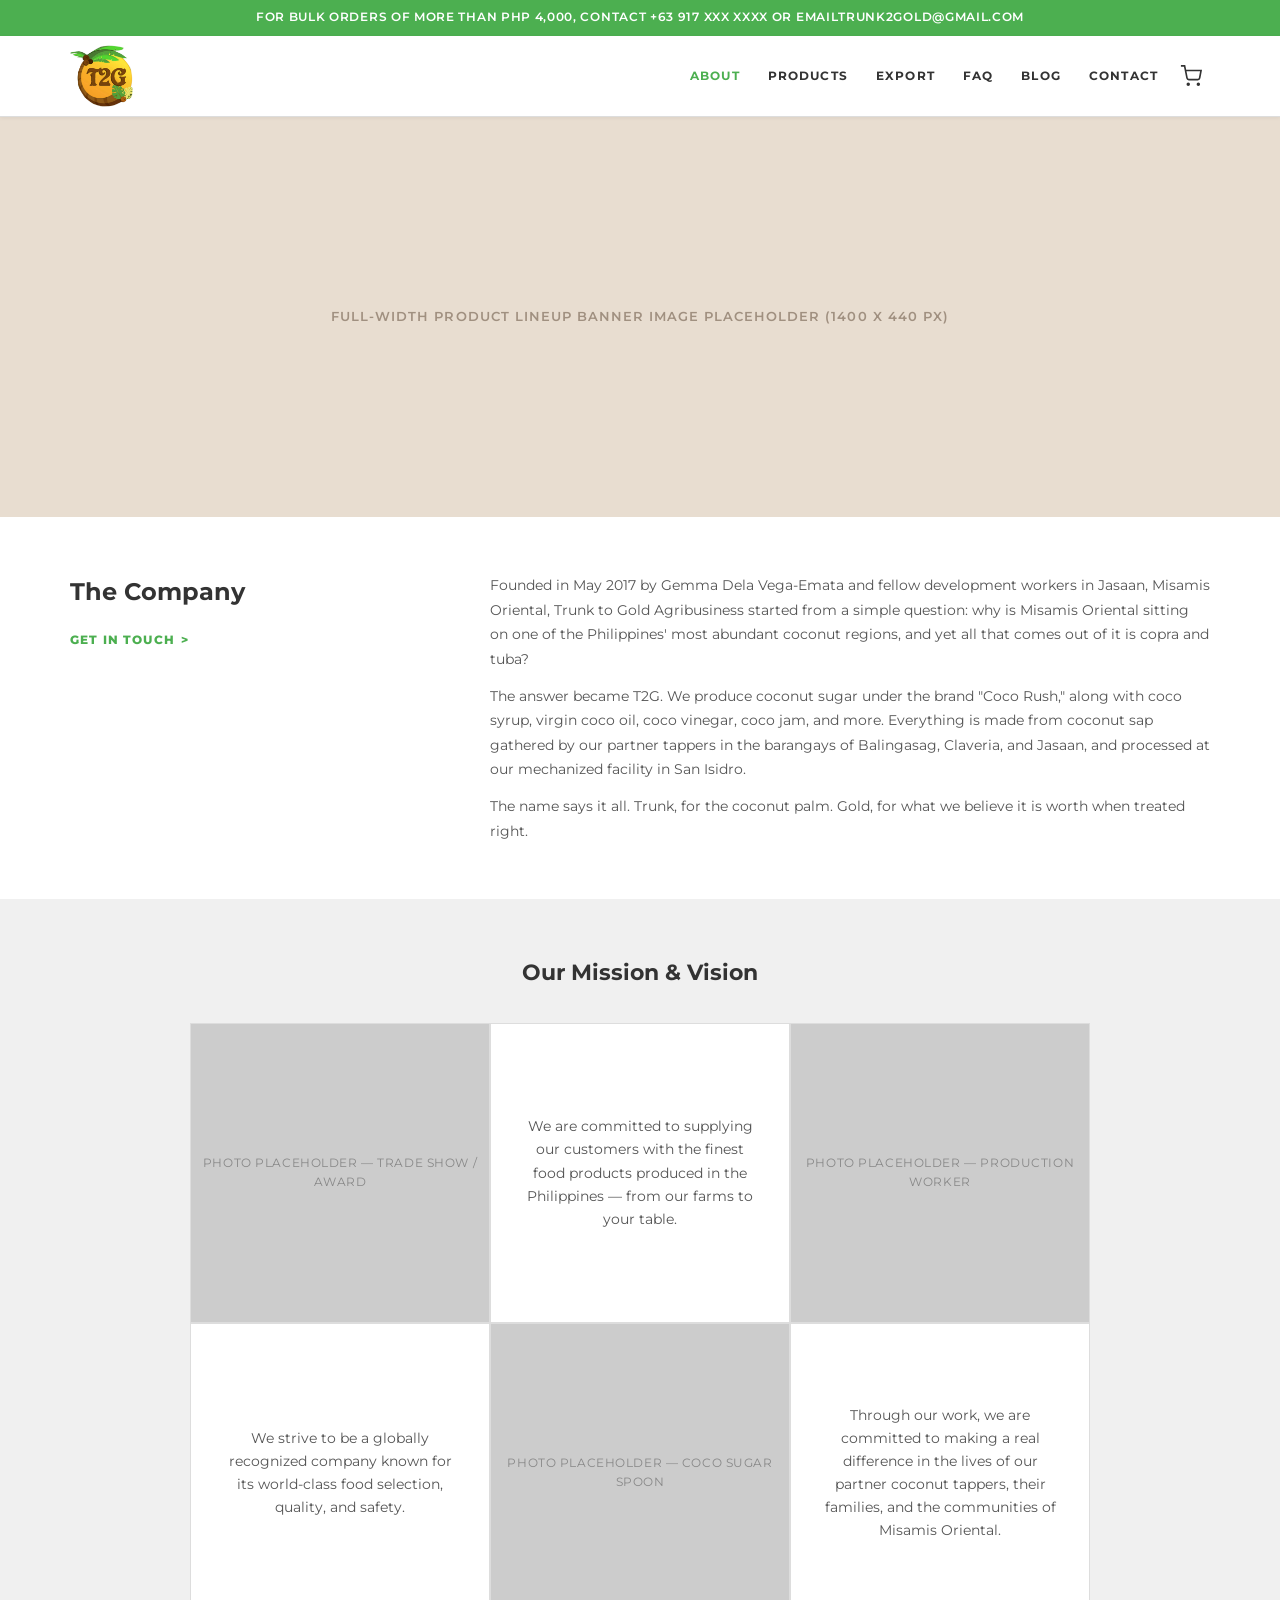
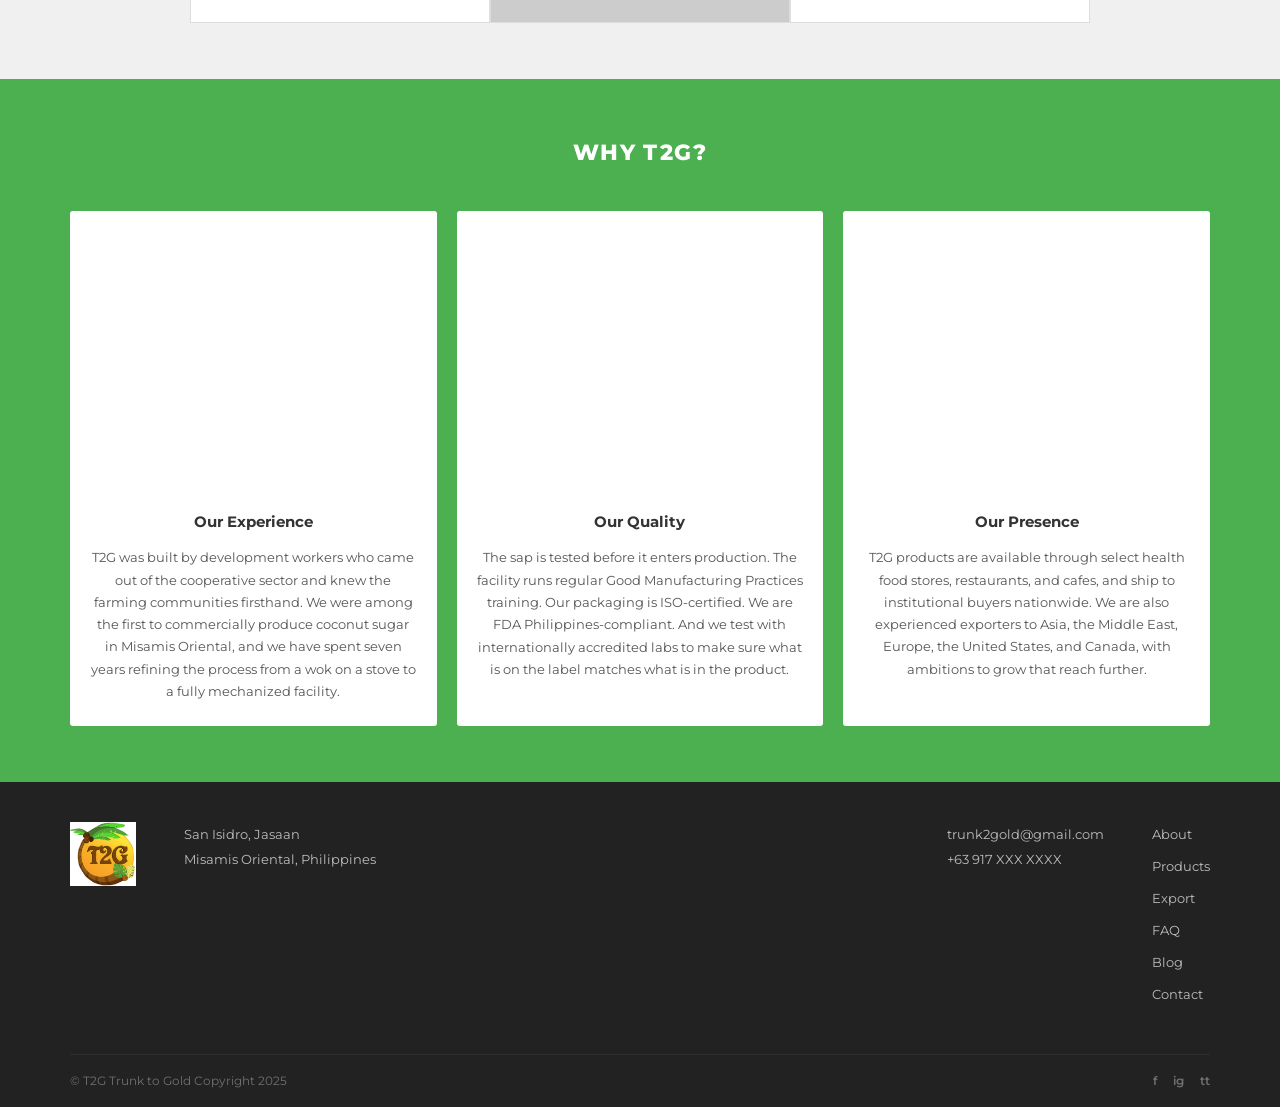
==== commit b001ab17: "v4" ====
--- a/about.html
+++ b/about.html
@@ -25,9 +25,9 @@
         <a href="blog.html">Blog</a>
         <a href="contact.html">Contact</a>
       </nav>
-      <a href="cart.html" class="nav-cart" aria-label="Cart">
+      <button class="nav-cart" id="cart-btn" aria-label="Open cart">
         <svg viewBox="0 0 24 24"><circle cx="9" cy="21" r="1"/><circle cx="20" cy="21" r="1"/><path d="M1 1h4l2.68 13.39a2 2 0 002 1.61h9.72a2 2 0 002-1.61L23 6H6"/></svg>
-      </a>
+      </button>
       <button class="nav-toggle" aria-label="Open menu"><span></span><span></span><span></span></button>
     </div>
   </div>
@@ -141,6 +141,20 @@
   </div>
 </footer>
 
+
+<!-- CART DRAWER -->
+<div class="cart-overlay" id="cart-overlay">
+  <div class="cart-backdrop" id="cart-backdrop"></div>
+  <div class="cart-drawer">
+    <div class="cart-drawer-header">
+      <h2>Cart</h2>
+      <button class="cart-close-btn" id="cart-close-btn" aria-label="Close cart">&#x2715;</button>
+    </div>
+    <div class="cart-drawer-body">
+      <p class="cart-empty-msg">No products in the cart.</p>
+    </div>
+  </div>
+</div>
 <script src="assets/main.js"></script>
 </body>
 </html>
--- a/assets/style.css
+++ b/assets/style.css
@@ -39,7 +39,7 @@
 #topbar {
   background: var(--green);
   color: var(--white);
-  height: var(--topbar-h);
+  min-height: var(--topbar-h);
   display: flex;
   align-items: center;
   justify-content: center;
@@ -48,7 +48,8 @@
   letter-spacing: .06em;
   text-transform: uppercase;
   text-align: center;
-  padding: 0 20px;
+  padding: 8px 16px;
+  line-height: 1.5;
 }
 #topbar a { color: var(--white); }
 
@@ -62,6 +63,7 @@
   background: var(--white);
   border-bottom: 1px solid var(--border);
   box-shadow: 0 1px 4px rgba(0,0,0,.06);
+  width: 100%;
 }
 .header-row {
   display: flex;
@@ -458,6 +460,7 @@
 .lifestyle-track {
   display: flex;
   transition: transform 600ms var(--ease);
+  will-change: transform;
 }
 .lifestyle-slide {
   flex-shrink: 0;
@@ -986,6 +989,80 @@
 .page-header p { font-size: .88rem; color: var(--text-light); max-width: 560px; margin-inline: auto; }
 
 /* ================================================
+   CART DRAWER
+   ================================================ */
+.cart-overlay {
+  display: none;
+  position: fixed;
+  inset: 0;
+  z-index: 500;
+}
+.cart-overlay.open { display: block; }
+.cart-backdrop {
+  position: absolute;
+  inset: 0;
+  background: rgba(0,0,0,.45);
+}
+.cart-drawer {
+  position: absolute;
+  top: 0;
+  right: 0;
+  bottom: 0;
+  width: 100%;
+  max-width: 380px;
+  background: var(--grey-bg);
+  display: flex;
+  flex-direction: column;
+  transform: translateX(100%);
+  transition: transform 300ms var(--ease);
+}
+.cart-overlay.open .cart-drawer {
+  transform: translateX(0);
+}
+.cart-drawer-header {
+  display: flex;
+  align-items: center;
+  justify-content: center;
+  padding: 20px 24px 16px;
+  position: relative;
+  border-bottom: 1px solid var(--border);
+  background: var(--grey-bg);
+}
+.cart-drawer-header h2 {
+  font-size: .9rem;
+  font-weight: 700;
+  letter-spacing: .14em;
+  text-transform: uppercase;
+  color: var(--text);
+}
+.cart-close-btn {
+  position: absolute;
+  right: 20px;
+  top: 50%;
+  transform: translateY(-50%);
+  font-size: 1.3rem;
+  font-weight: 300;
+  color: var(--text);
+  padding: 4px 8px;
+  line-height: 1;
+  cursor: pointer;
+  background: none;
+  border: none;
+}
+.cart-close-btn:hover { color: var(--green); }
+.cart-drawer-body {
+  flex: 1;
+  overflow-y: auto;
+  padding: 32px 24px;
+  background: var(--grey-bg);
+}
+.cart-empty-msg {
+  text-align: center;
+  font-size: .88rem;
+  color: var(--text-light);
+}
+
+/* ================================================
    RESPONSIVE
    ================================================ */
 @media (max-width: 960px) {
@@ -993,27 +1070,94 @@
   .why-grid          { grid-template-columns: 1fr; }
   .footer-inner      { grid-template-columns: 1fr 1fr; }
 }
+
 @media (max-width: 768px) {
+  :root { --nav-h: 68px; }
+
+  /* topbar: let it wrap */
+  #topbar { font-size: .65rem; letter-spacing: .04em; }
+
+  /* header */
   .nav-links, .nav-cart { display: none; }
   .nav-toggle { display: flex; }
   .mobile-menu { display: flex; }
-  .company-split { grid-template-columns: 1fr; gap: 24px; }
+  .header-row { padding-inline: 0; }
+  #logo img { height: 52px; }
+
+  /* hero */
+  .hero-slide-img { aspect-ratio: 4/3; min-height: 240px; max-height: 320px; }
+  .hero-text-overlay {
+    right: auto;
+    left: 50%;
+    transform: translate(-50%, -50%);
+    width: 90%;
+    text-align: center;
+  }
+  .hero-text-overlay h2 { font-size: 1.3rem; }
+
+  /* home sections */
+  .tagline-section { padding: 36px 0 28px; }
+  .tagline-section h2 { font-size: 1.1rem; }
+  .tagline-section p { font-size: .83rem; }
+  .bestsellers-grid { grid-template-columns: repeat(2, 1fr); gap: 16px; }
+  .certs-grid { grid-template-columns: repeat(2, 1fr); gap: 20px 32px; }
+
+  /* lifestyle slider: single panel on mobile */
+  .lifestyle-slide { grid-template-columns: 1fr; }
+  .lifestyle-panel { aspect-ratio: 4/3; }
+
+  /* about */
+  .company-split { grid-template-columns: 1fr; gap: 24px; padding: 36px 0; }
   .mv-grid { grid-template-columns: 1fr; }
+  .mv-cell { padding: 24px 20px; font-size: .83rem; }
+  .mv-cell-photo { aspect-ratio: 16/9; }
+  .mv-ph { min-height: 160px; }
+  .why-grid { grid-template-columns: 1fr; }
+
+  /* products */
+  .product-hero { padding: 32px 0; }
+  .product-hero-inner { grid-template-columns: 1fr; gap: 24px; }
+  .product-hero-text h1 { font-size: 1.6rem; }
+  .products-store-grid { grid-template-columns: repeat(2, 1fr); gap: 20px 16px; }
+  .product-info-cols { grid-template-columns: 1fr; gap: 20px; }
+
+  /* export */
+  .export-map { aspect-ratio: 16/7; max-height: 200px; }
   .export-cols { grid-template-columns: 1fr; }
-  .export-col { border-right: none; border-bottom: 1px solid var(--border); }
+  .export-col { border-right: none; border-bottom: 1px solid var(--border); padding: 28px 20px; }
   .export-col:last-child { border-bottom: none; }
-  .contact-card { grid-template-columns: 1fr; }
-  .contact-info { border-right: none; border-bottom: 1px solid var(--border); }
-  .products-store-grid { grid-template-columns: repeat(2, 1fr); }
+
+  /* contact */
+  .contact-page { padding: 48px 16px; }
+  .contact-card { grid-template-columns: 1fr; max-width: 480px; }
+  .contact-info { border-right: none; border-bottom: 1px solid var(--border); padding: 32px 24px; }
+  .contact-form-wrap { padding: 28px 24px; }
+
+  /* blog */
   .blog-grid { grid-template-columns: 1fr; }
-  .footer-inner { grid-template-columns: 1fr; gap: 24px; }
-  .hero-slide-img { aspect-ratio: 4/3; }
-  .product-hero-inner { grid-template-columns: 1fr; }
-  .lifestyle-slide { grid-template-columns: 1fr; }
-  .certs-grid { grid-template-columns: repeat(2, 1fr); }
-}
+
+  /* footer */
+  .footer-inner { grid-template-columns: 1fr; gap: 20px; padding-bottom: 28px; }
+  .footer-brand img { height: 52px; }
+  .footer-bottom { flex-direction: column; gap: 10px; text-align: center; }
+
+  /* section padding */
+  .section { padding: 40px 0; }
+  .section-sm { padding: 28px 0; }
+  .bestsellers { padding: 36px 0 44px; }
+  .certs-section { padding: 40px 0; }
+  .sec-title-white { font-size: 1.1rem; margin-bottom: 28px; }
+}
+
 @media (max-width: 480px) {
-  .bestsellers-grid      { grid-template-columns: 1fr; }
-  .products-store-grid   { grid-template-columns: 1fr; }
-  .why-grid              { grid-template-columns: 1fr; }
-}
+  :root { --nav-h: 60px; }
+  #logo img { height: 46px; }
+  .bestsellers-grid { grid-template-columns: 1fr 1fr; gap: 12px; }
+  .products-store-grid { grid-template-columns: 1fr; }
+  .certs-grid { grid-template-columns: 1fr 1fr; }
+  .hero-slide-img { aspect-ratio: 1; min-height: 280px; }
+  .hero-text-overlay h2 { font-size: 1.1rem; }
+  .bs-card h3 { font-size: .8rem; }
+  .bs-card .price { font-size: .78rem; }
+  .container { padding-inline: 16px; }
+}
